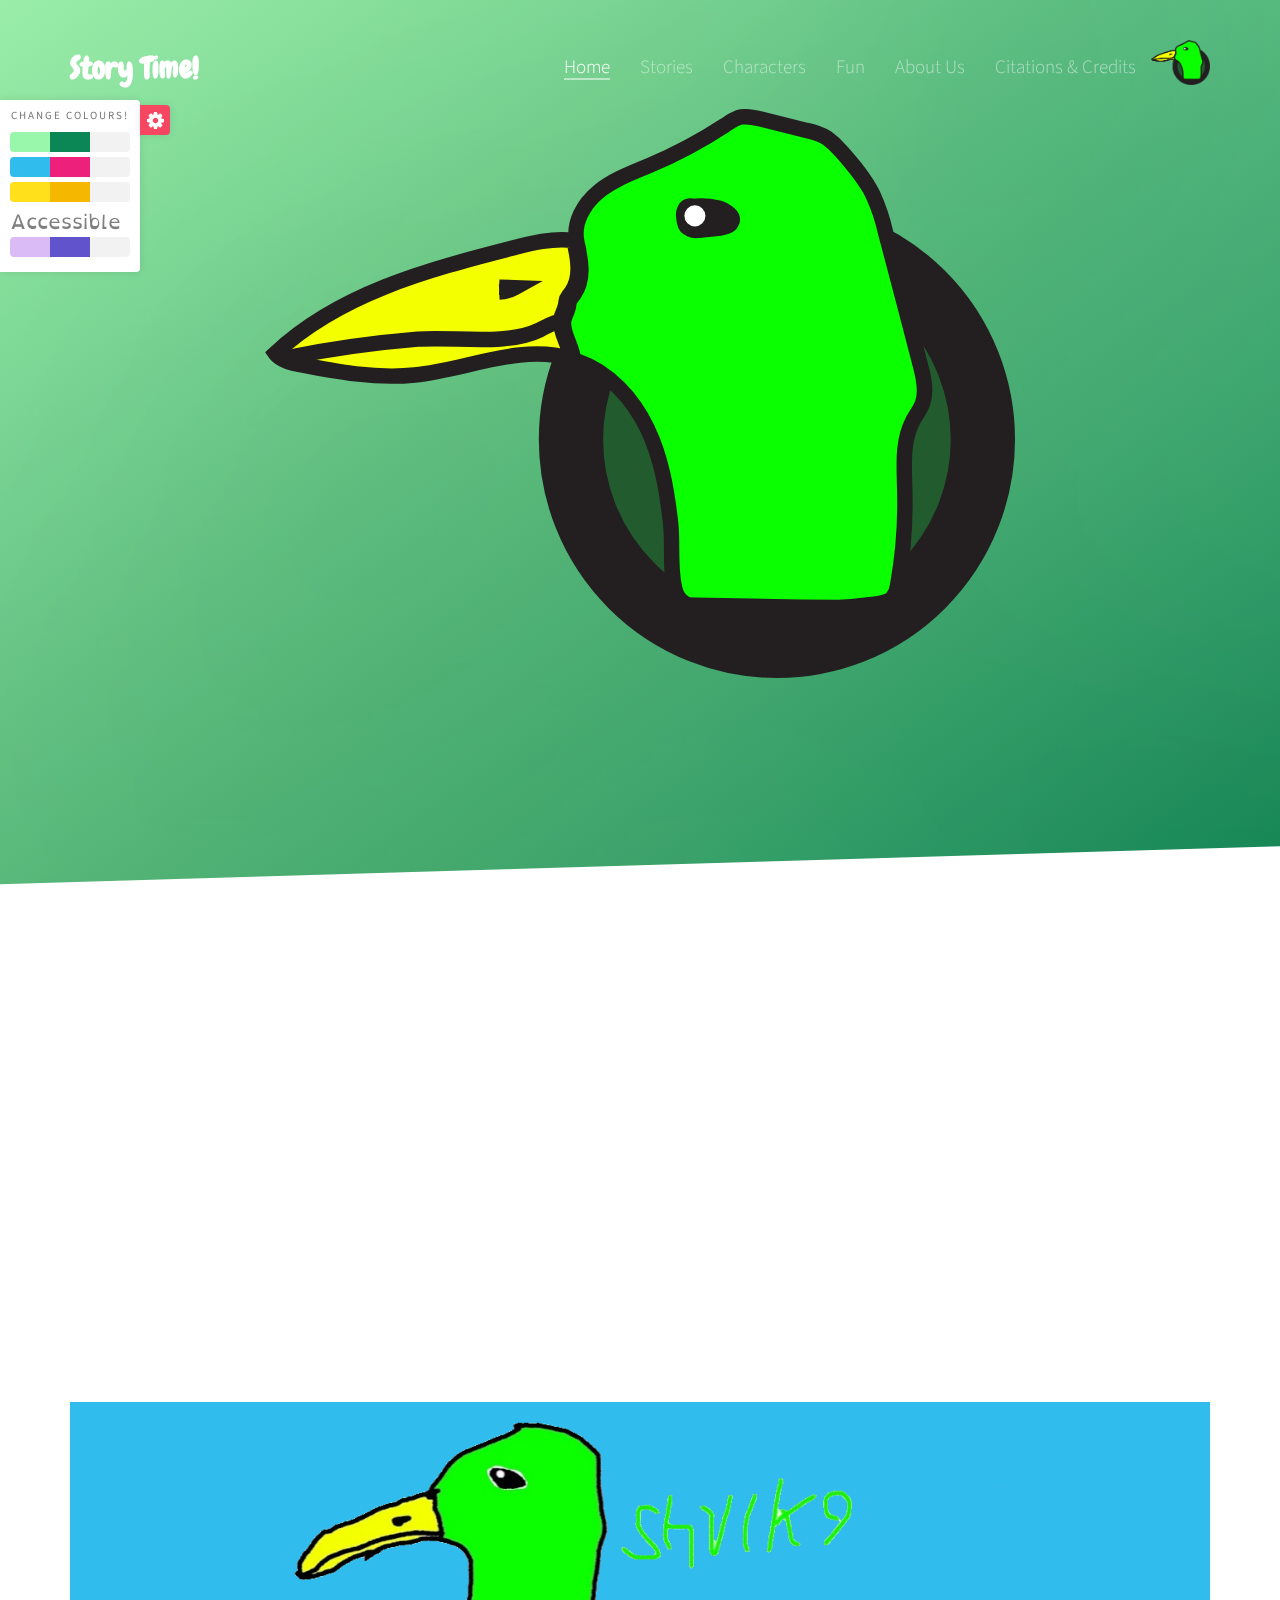
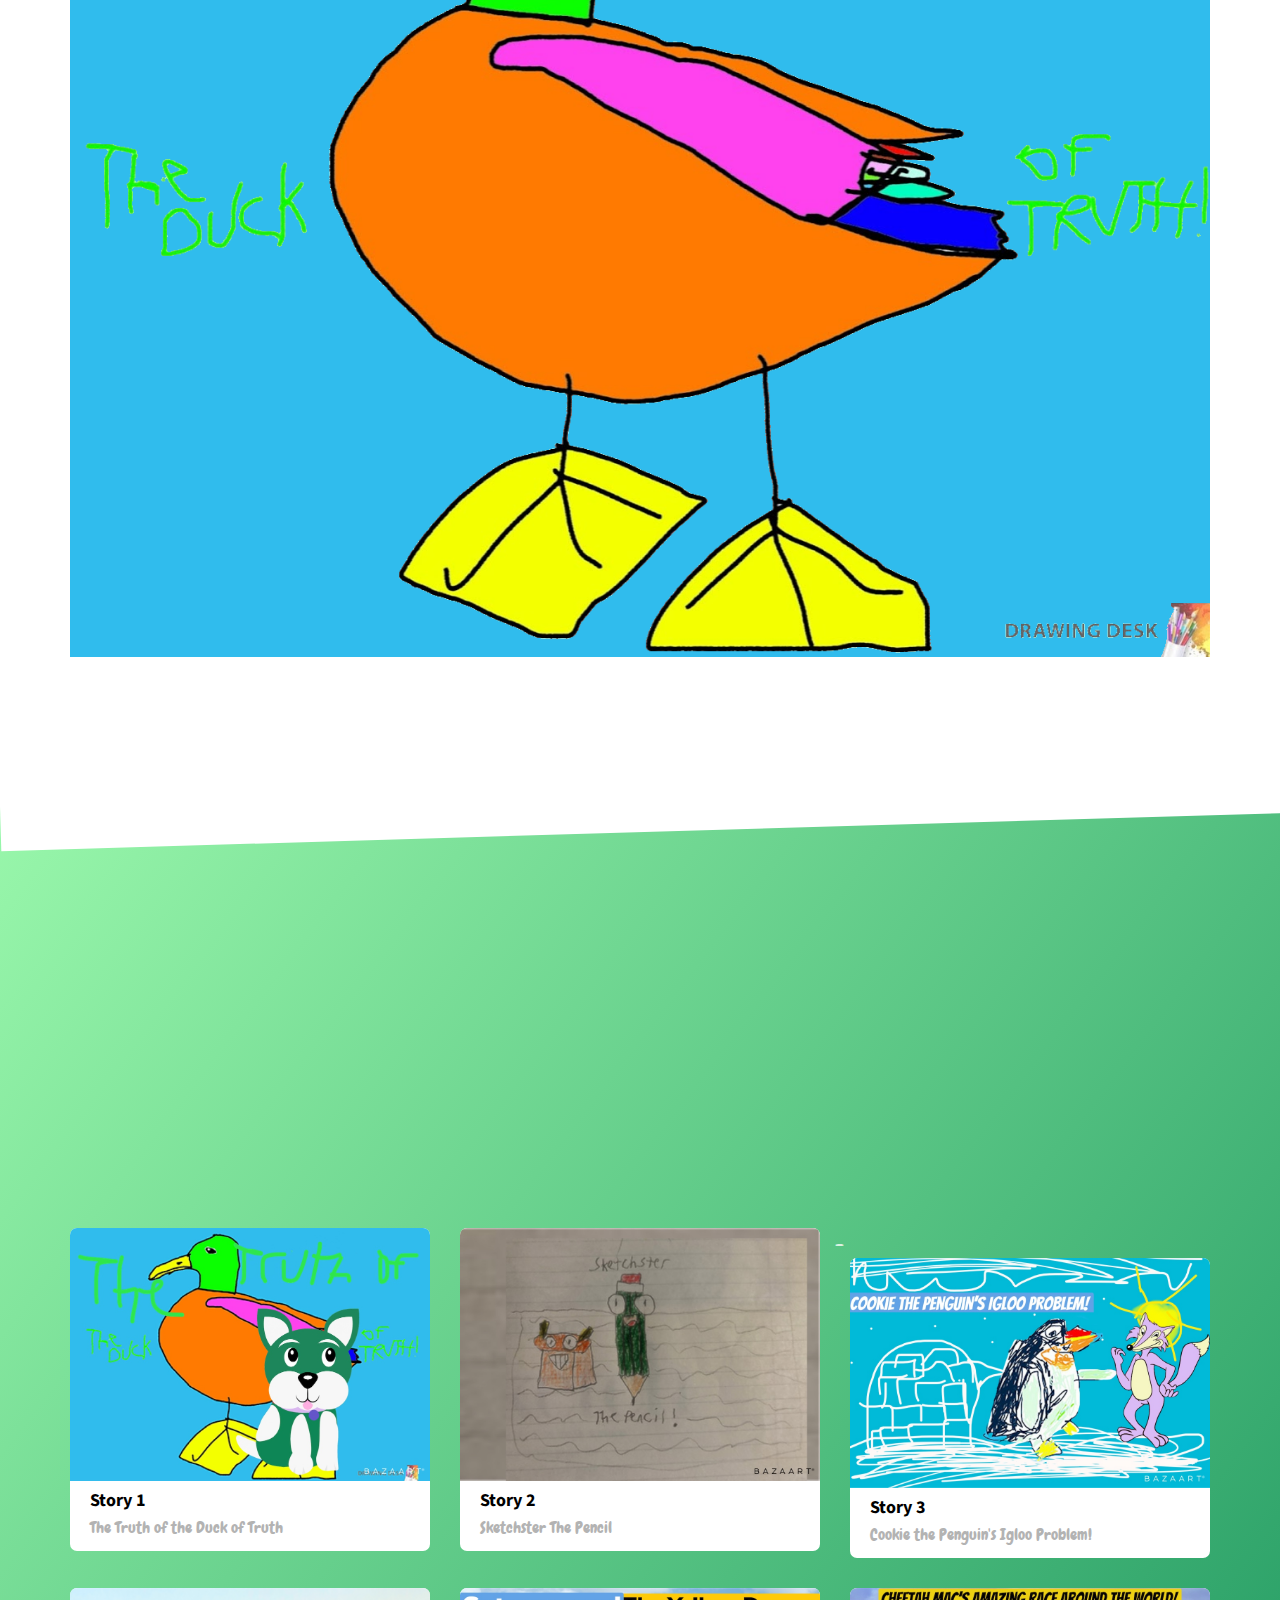
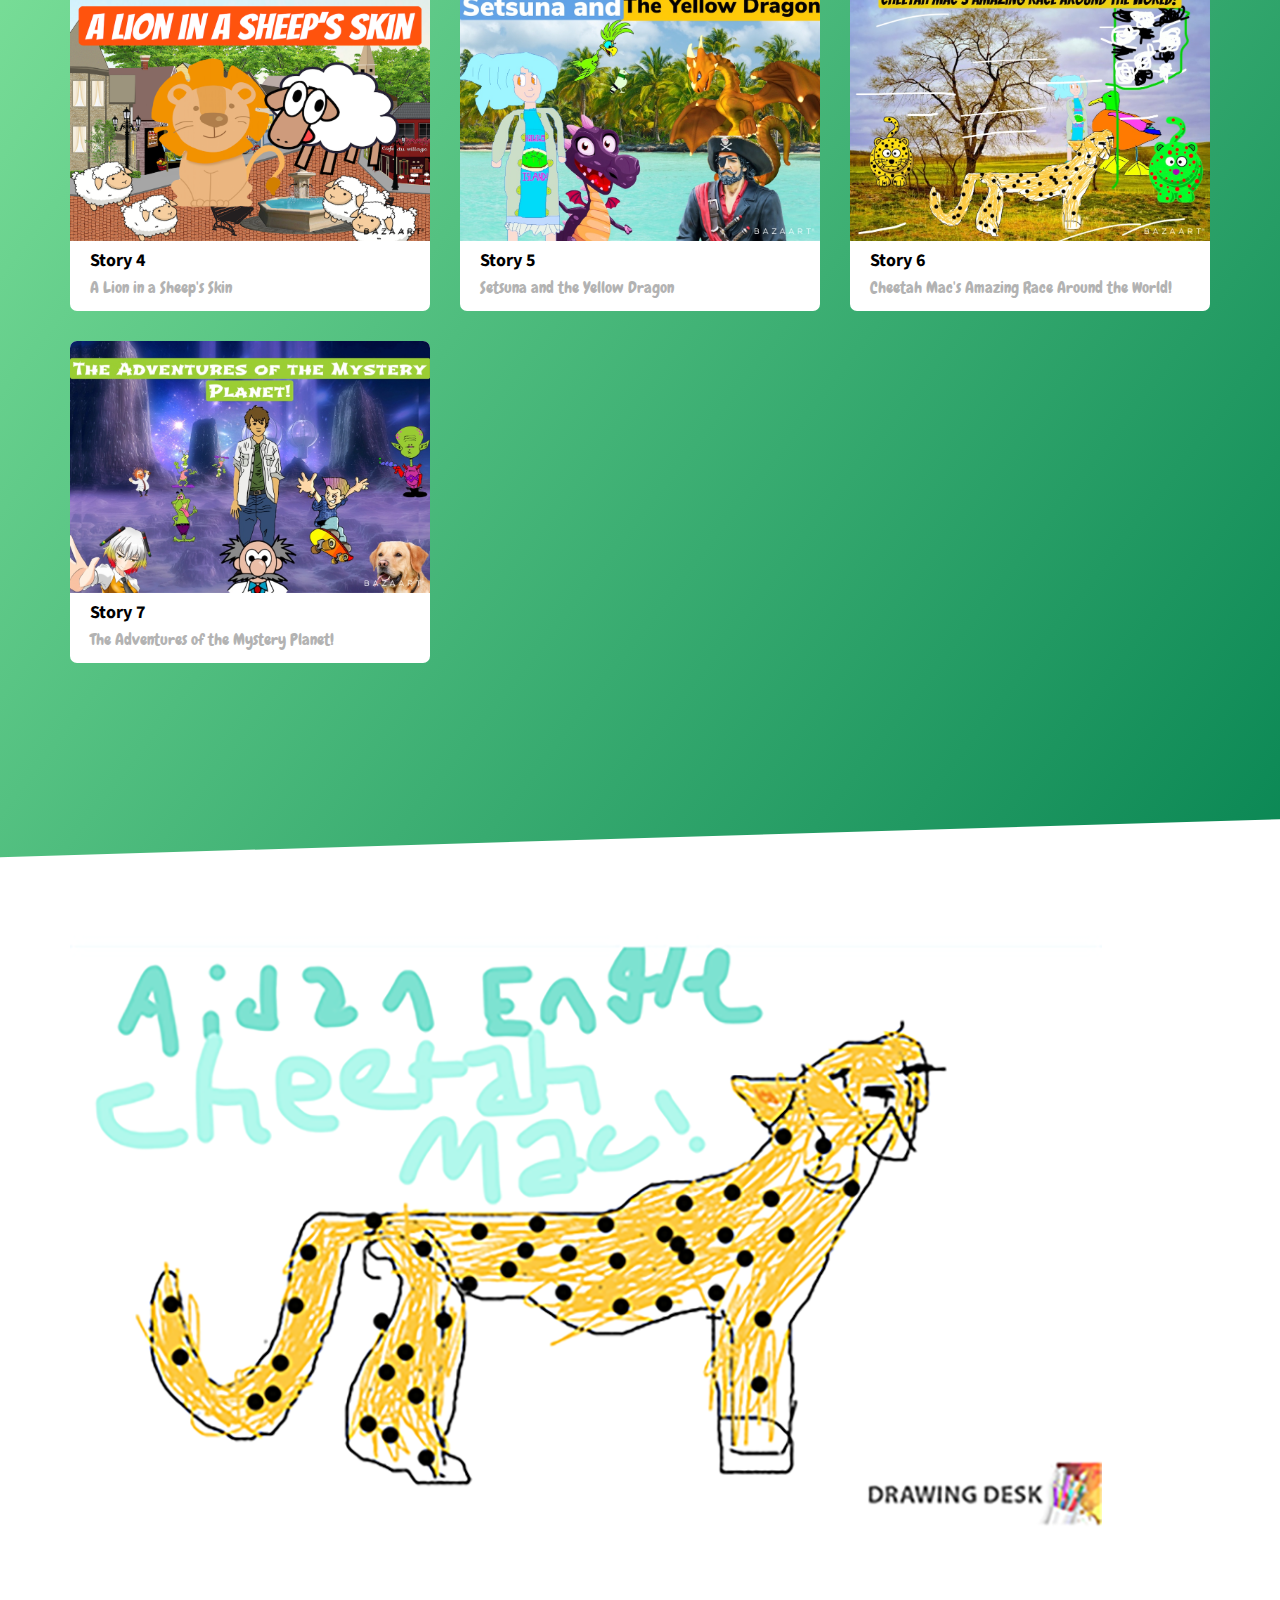
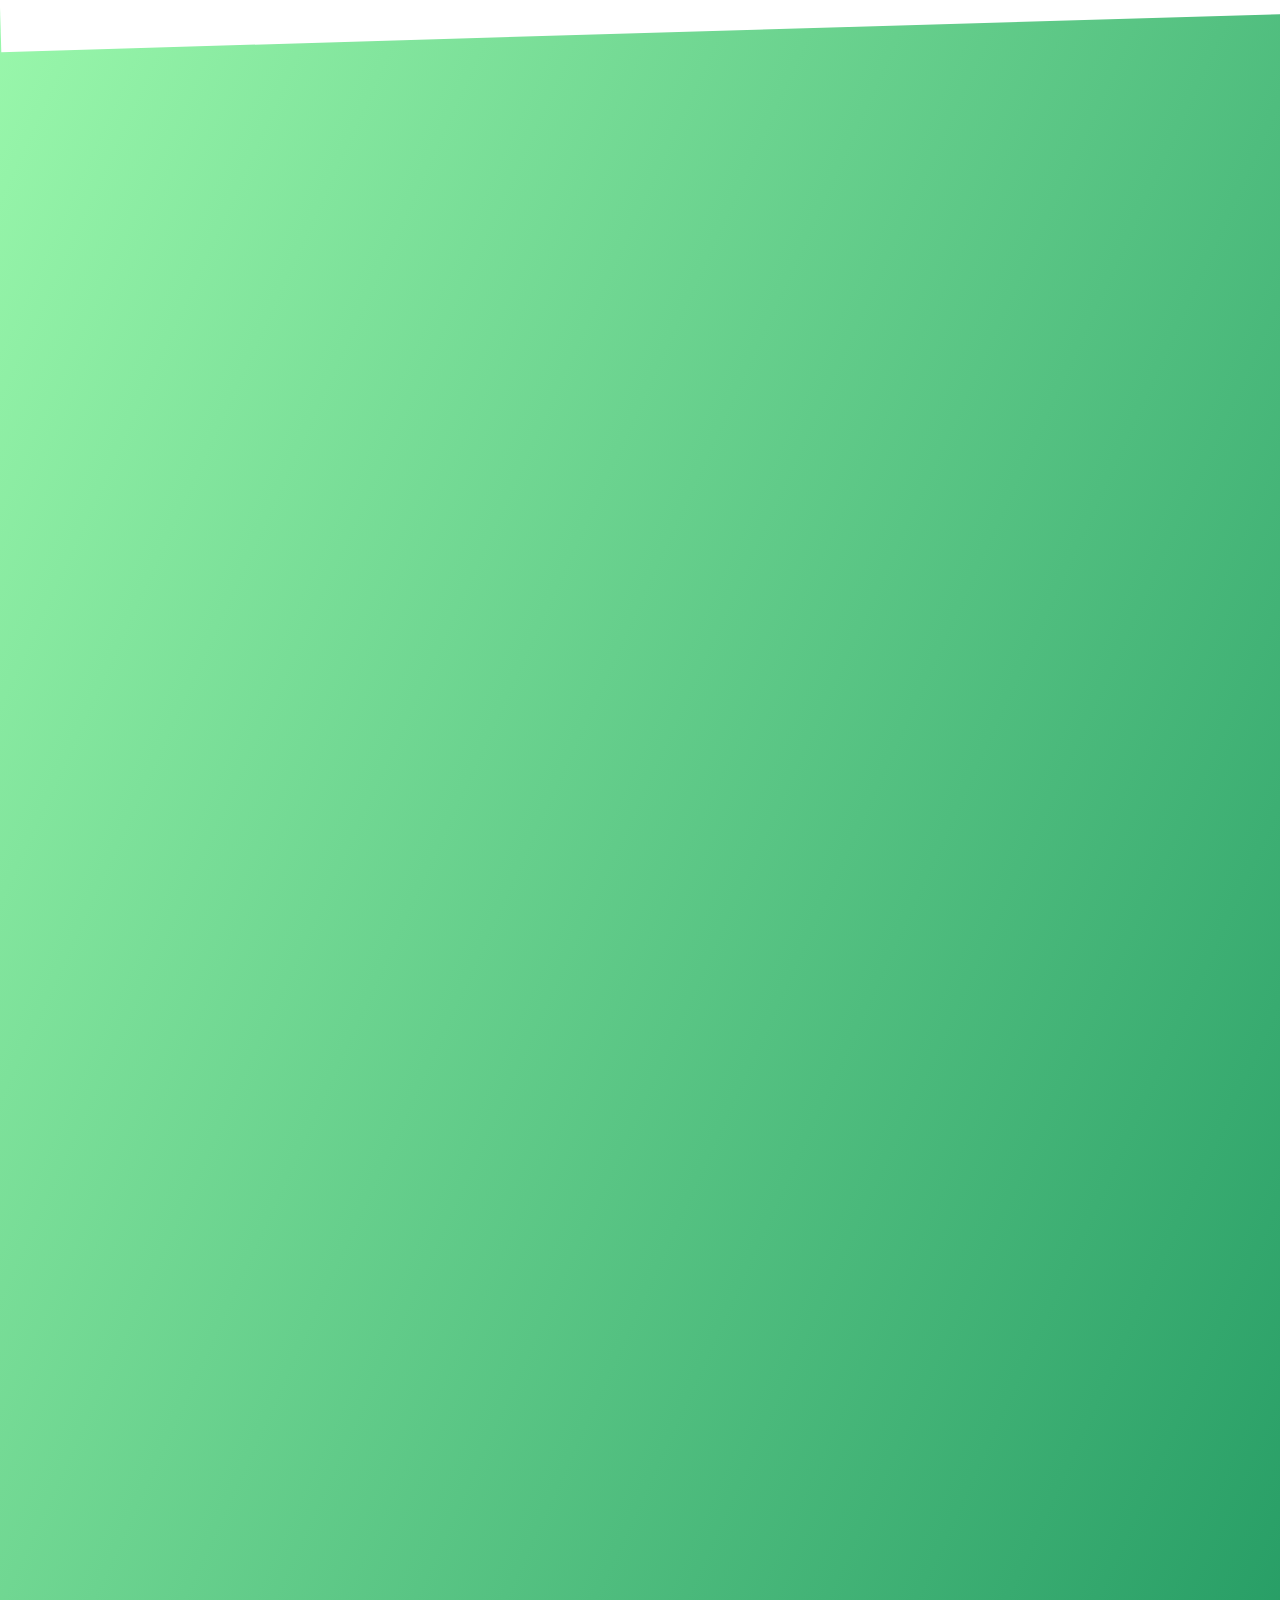
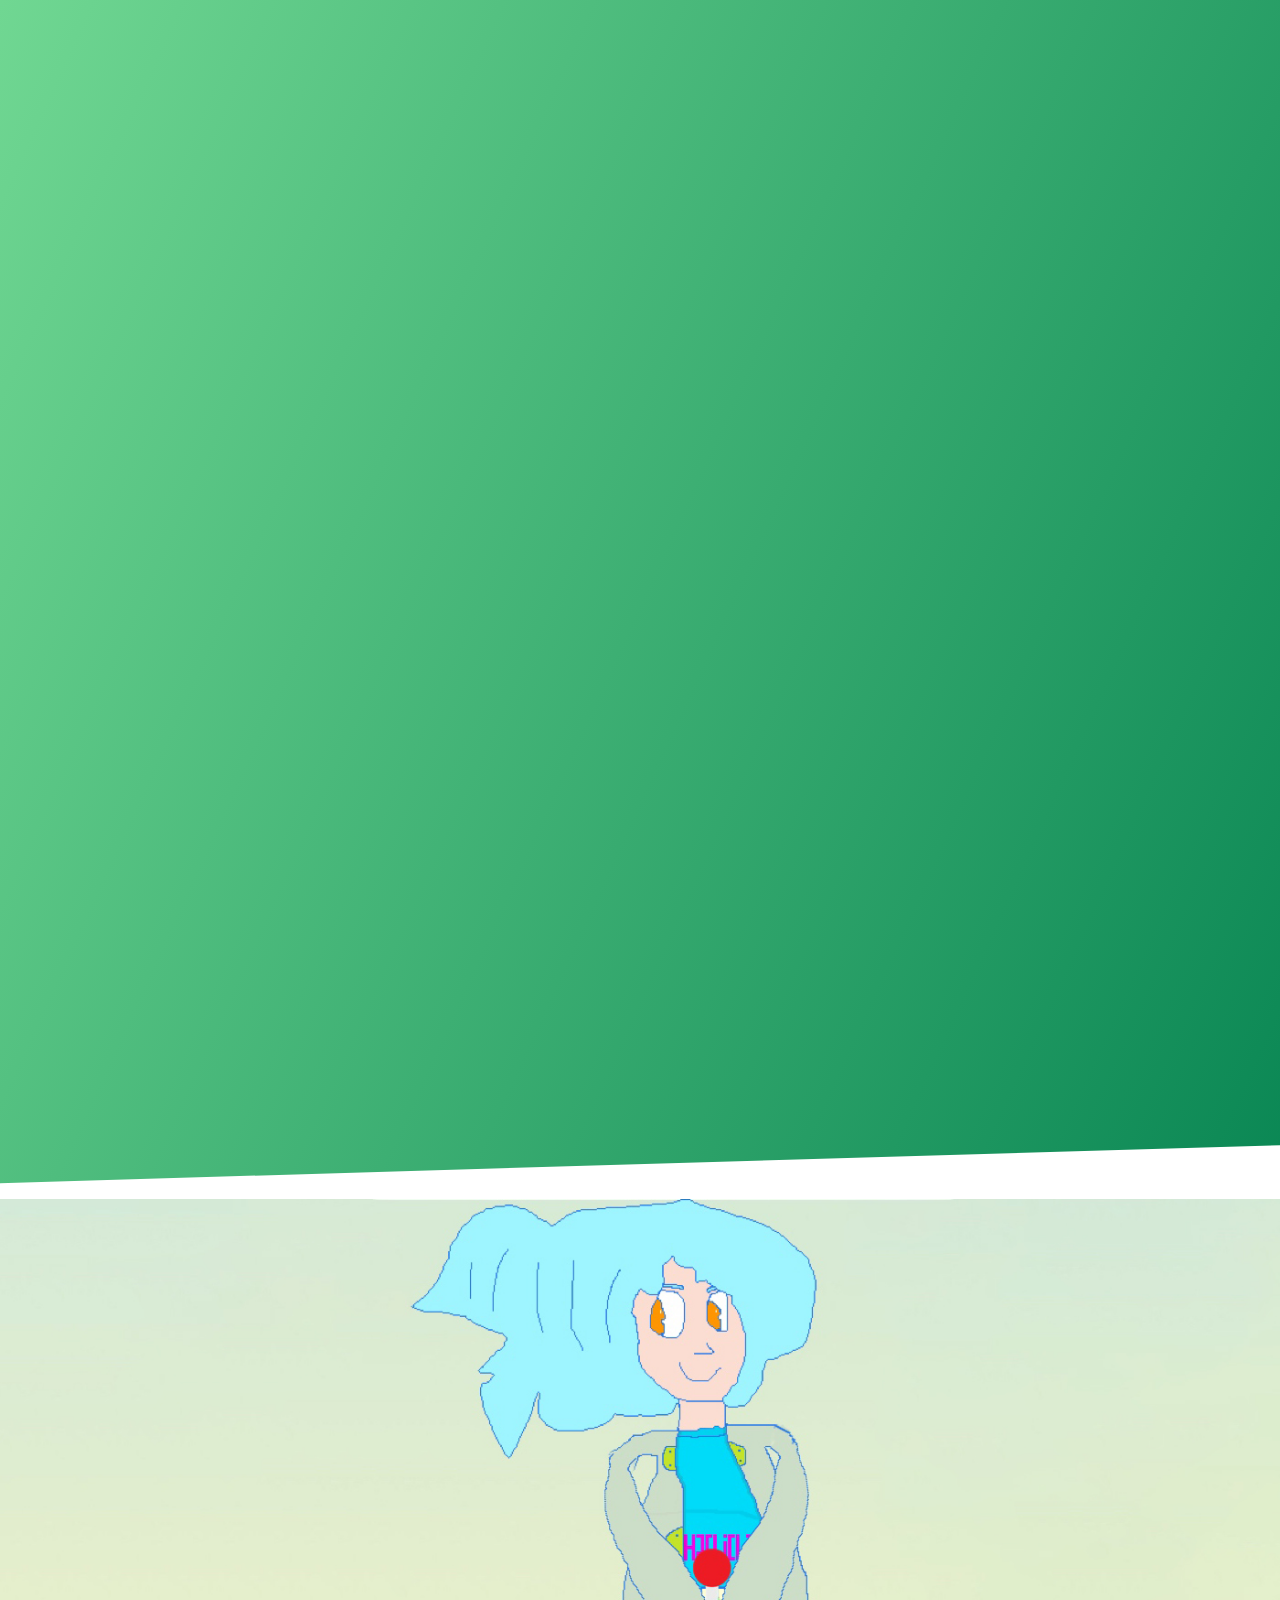
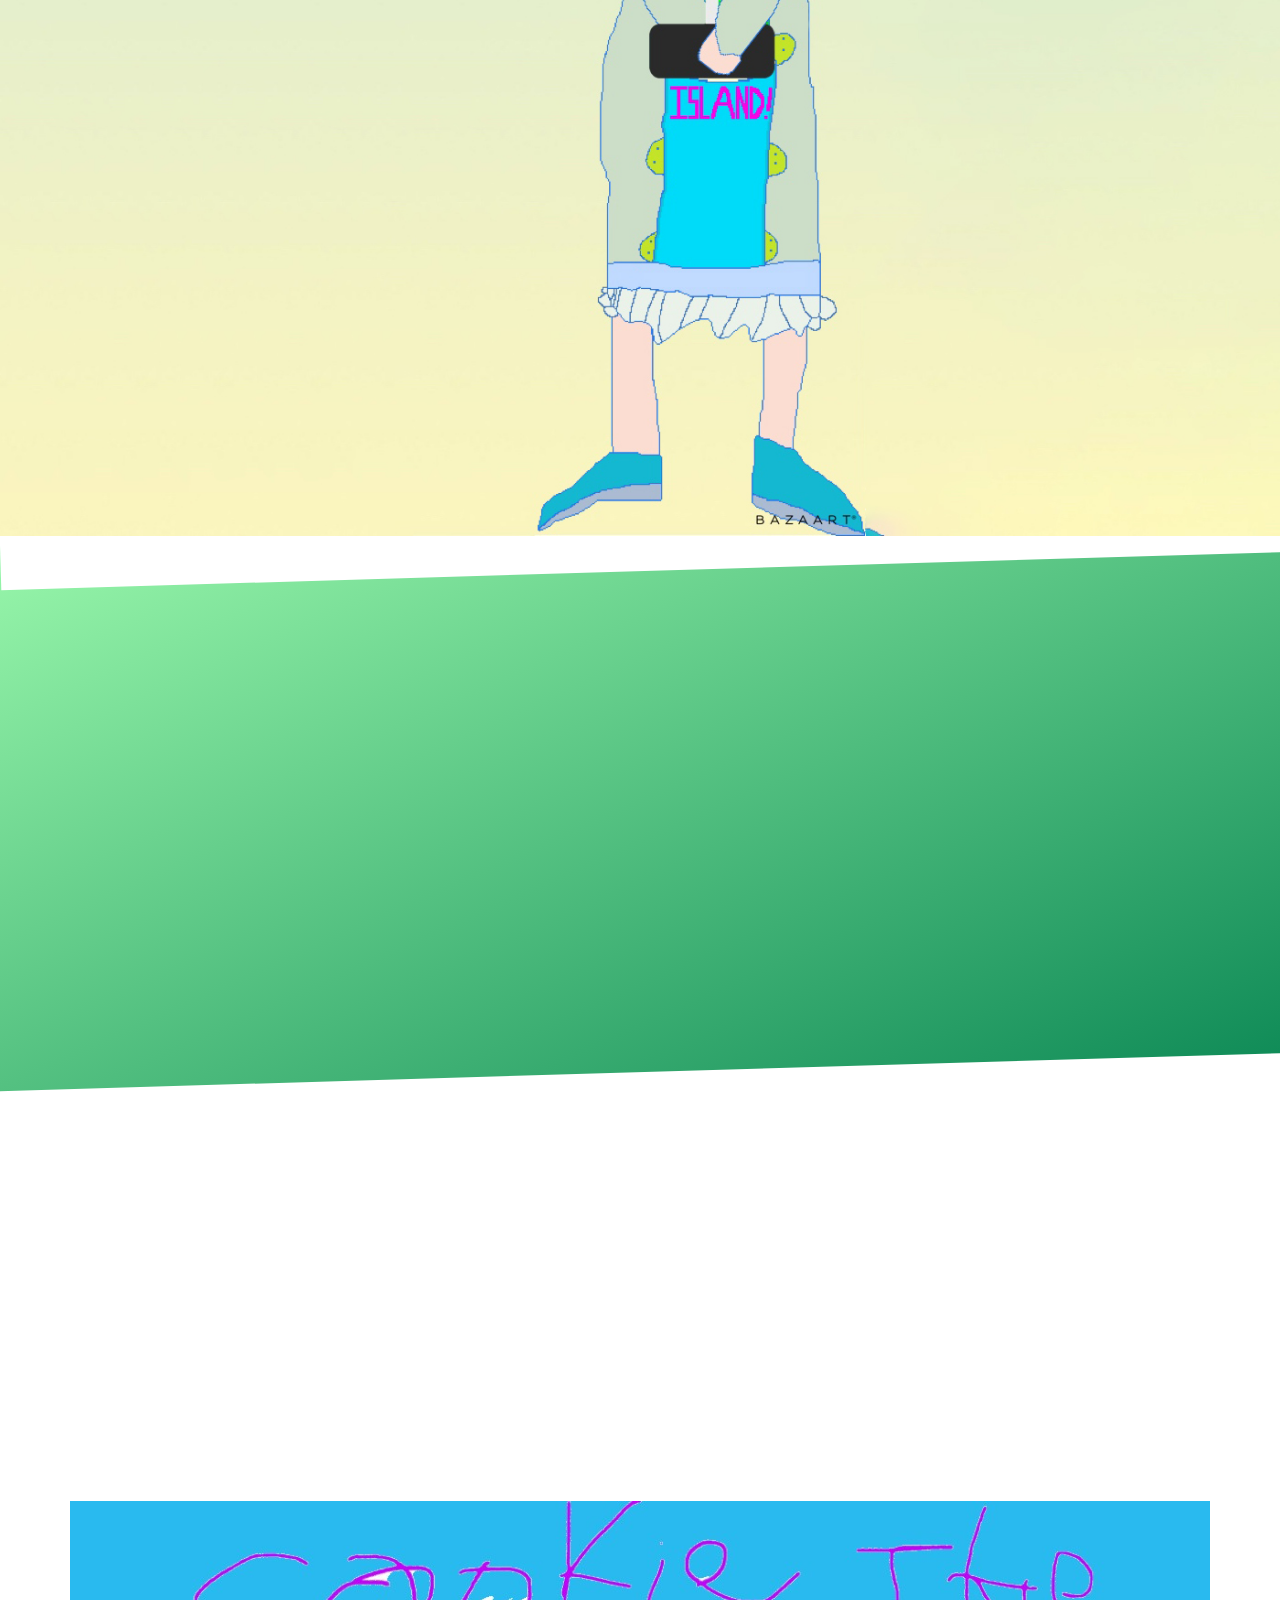
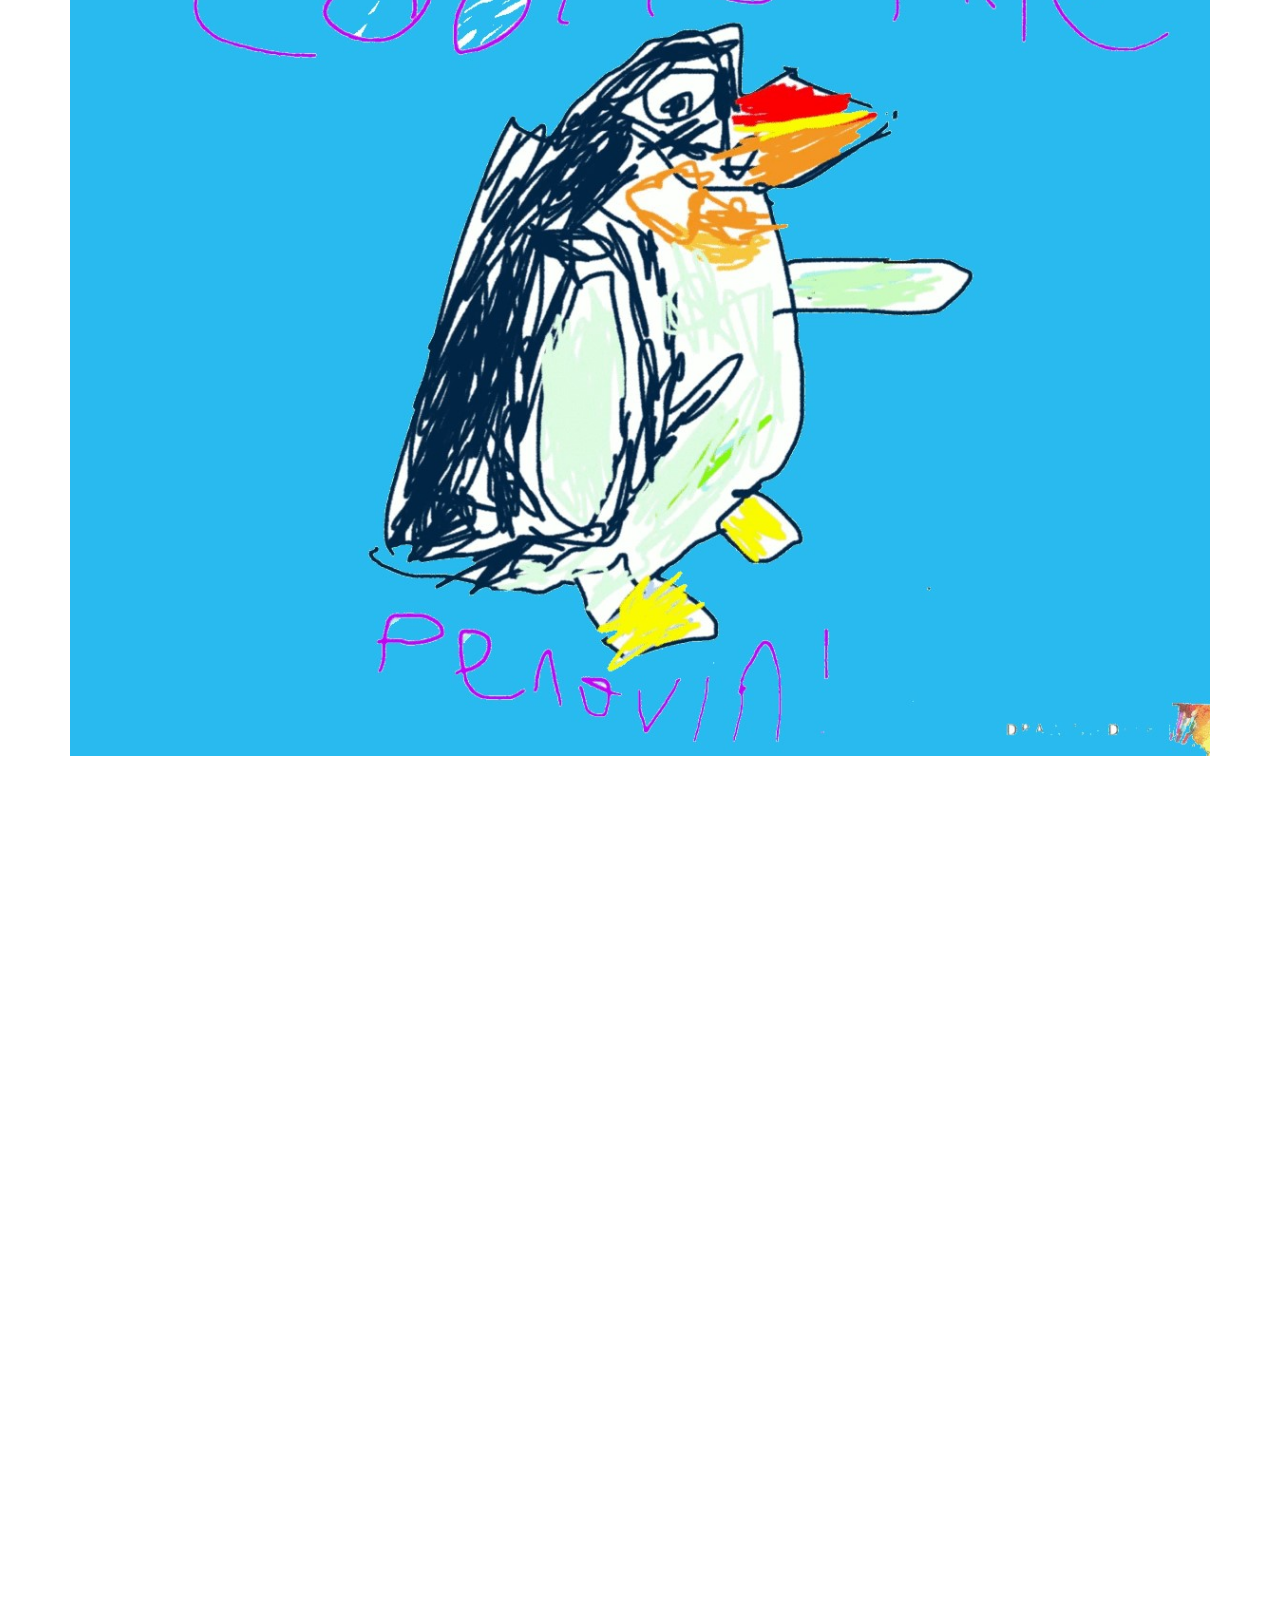
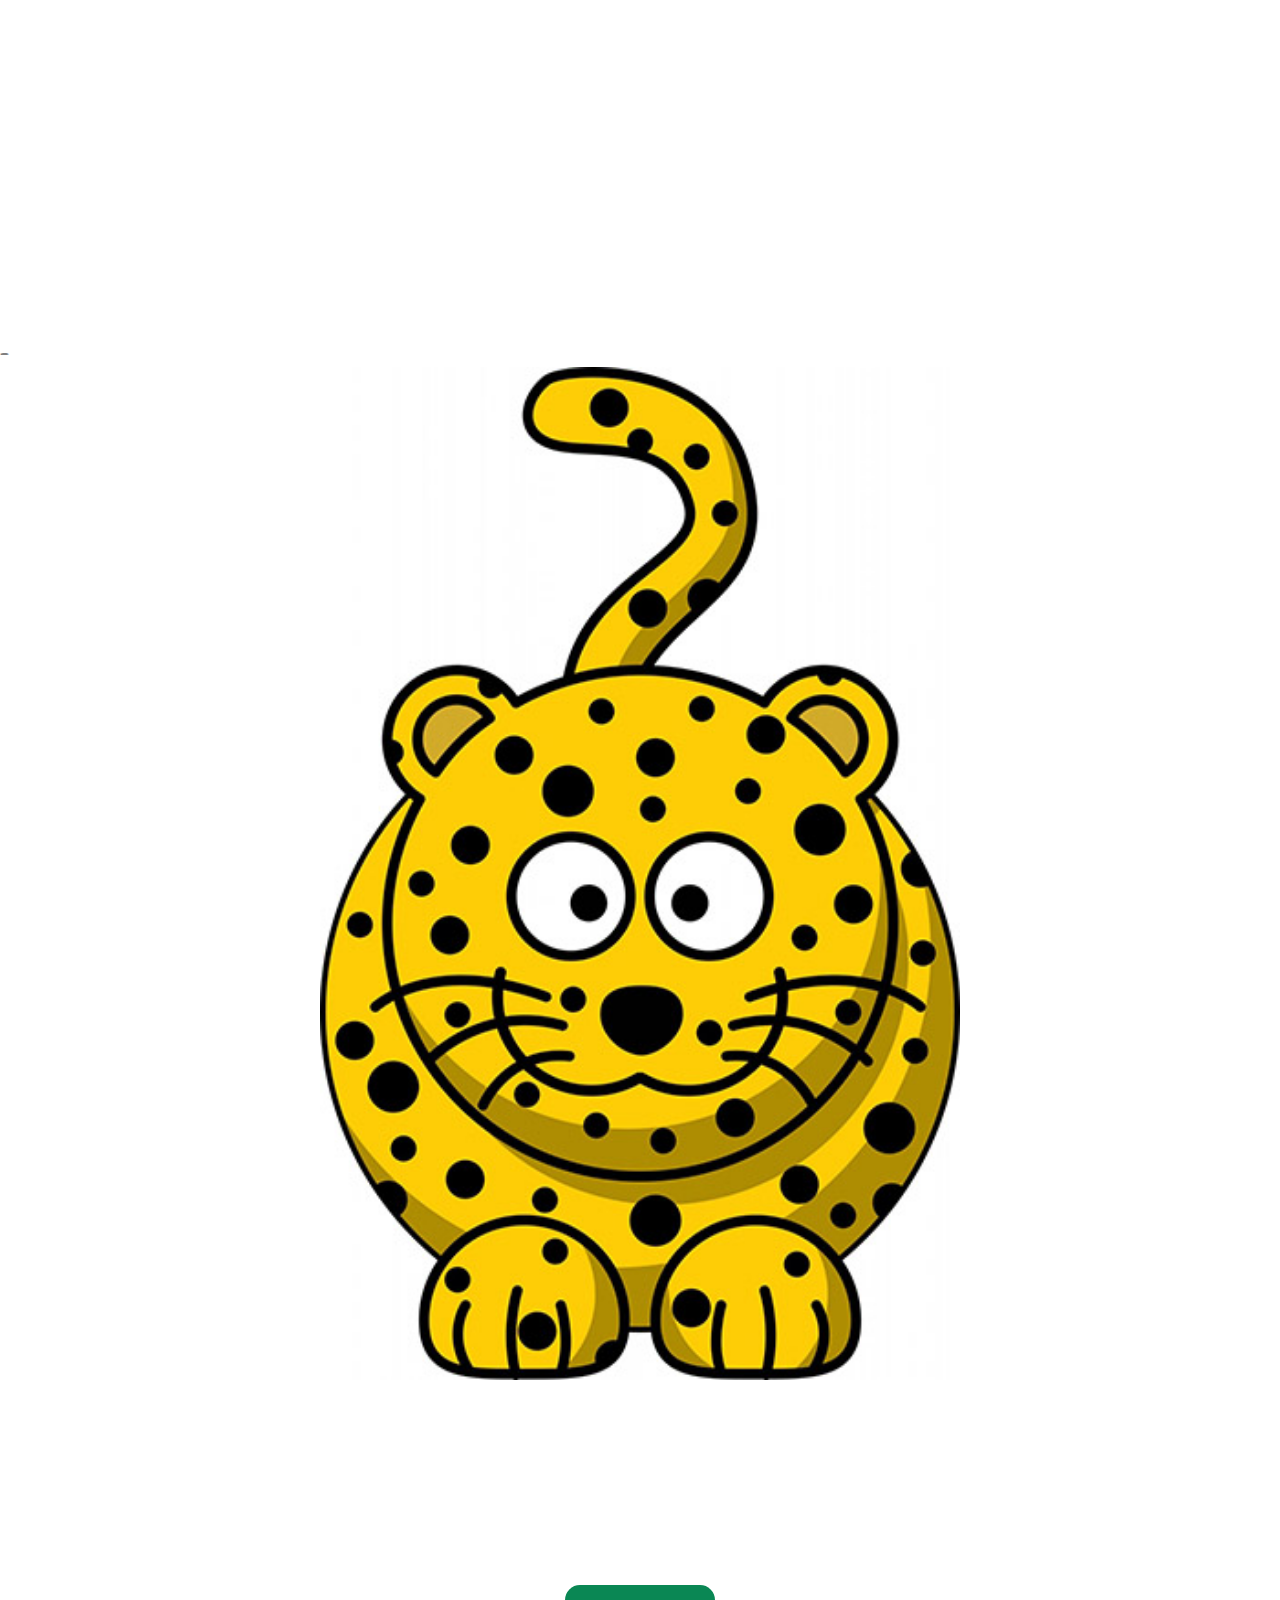
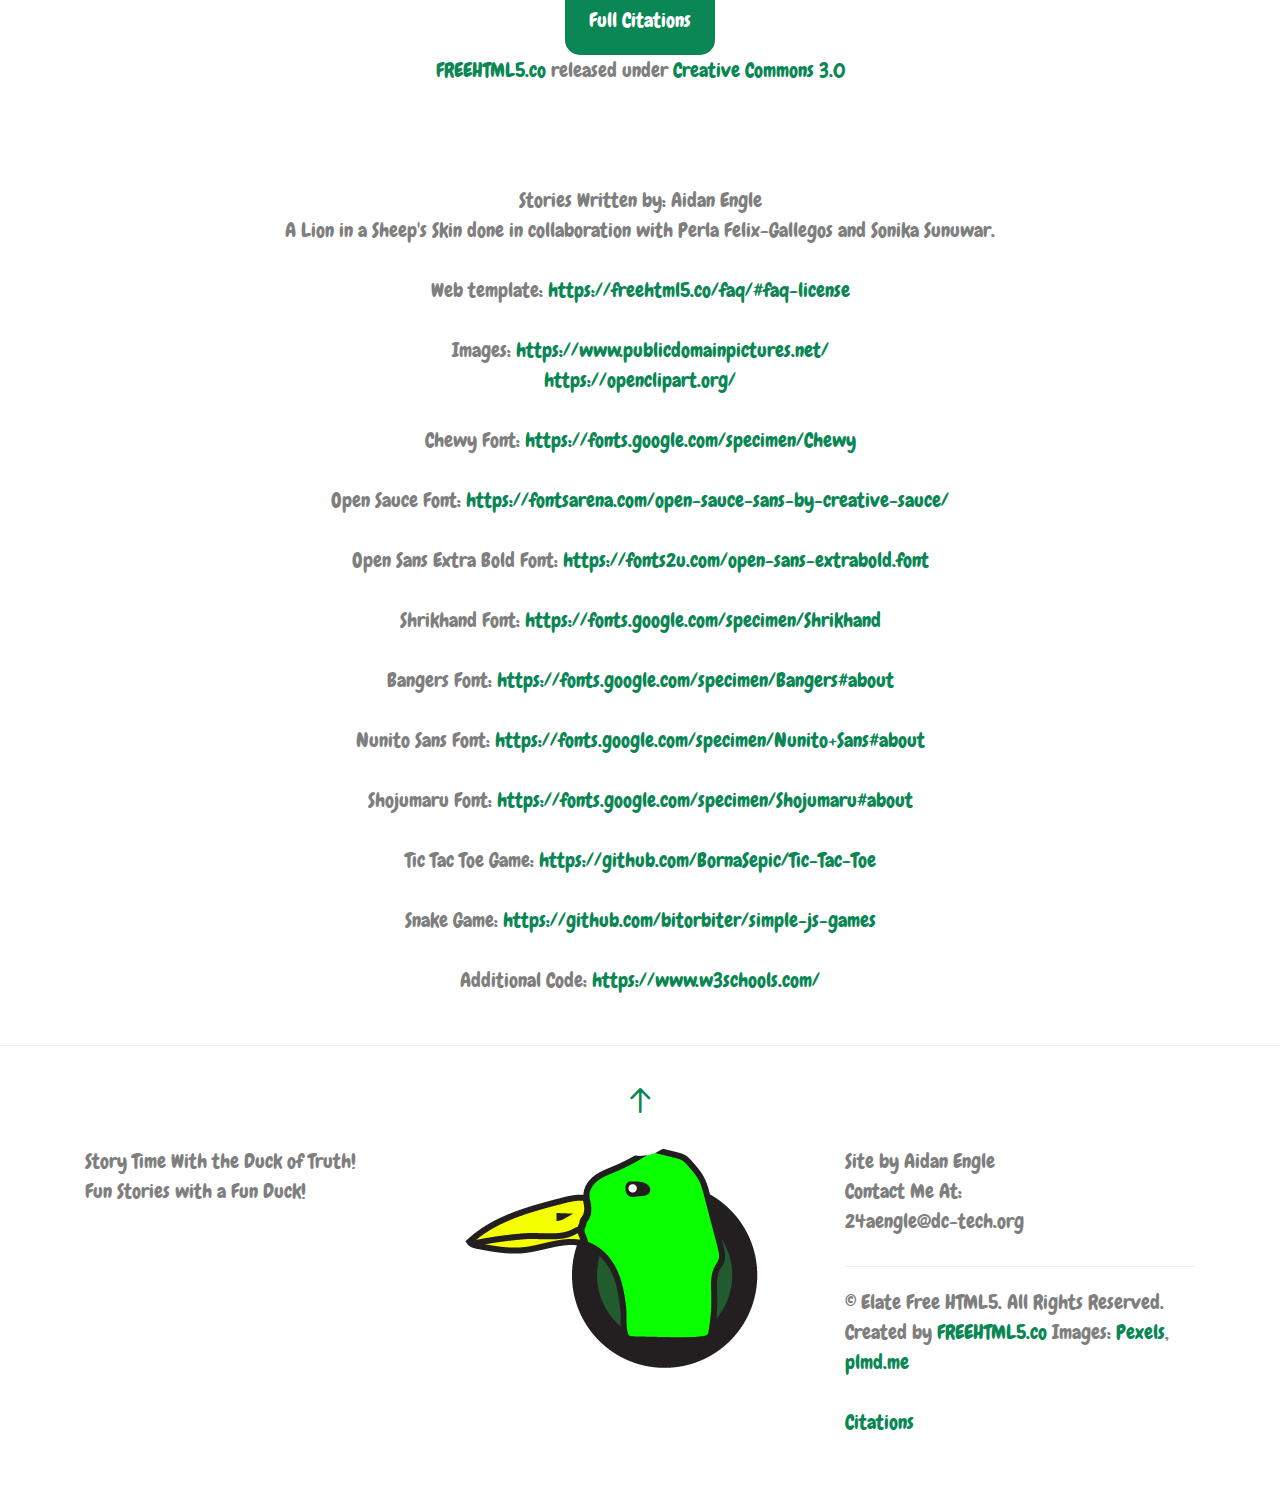
==== index.html @ 5f77db06 "Duck of Truth reuploaded." ====
<!DOCTYPE html>
<!--[if lt IE 7]>      <html class="no-js lt-ie9 lt-ie8 lt-ie7"> <![endif]-->
<!--[if IE 7]>         <html class="no-js lt-ie9 lt-ie8"> <![endif]-->
<!--[if IE 8]>         <html class="no-js lt-ie9"> <![endif]-->
<!--[if gt IE 8]><!--> <html class="no-js"> <!--<![endif]-->
	<head>
	<meta charset="utf-8">
	<meta http-equiv="X-UA-Compatible" content="IE=edge">
	<title>Story Time with the Duck of Truth</title>
	<meta name="viewport" content="width=device-width, initial-scale=1">
	<meta name="description" content="Stories and fun for kids!" />
	<meta name="keywords" content="Duck of Truth, Aidan Marley Engle, Shulk 9, Cookie the Penguin, Cheetah Mac, Setsuna Komali, Sketchster the Pencil, Sharp Might, kids' stories, The Duck of Truth, Story Time with the Duck of Truth" />
	<meta name="Aidan Engle" content="Aidan Engle" />

  <!-- 
	//////////////////////////////////////////////////////

	FREE HTML5 TEMPLATE 
	DESIGNED & DEVELOPED by FREEHTML5.CO
		
	Website: 		http://freehtml5.co/
	Email: 			info@freehtml5.co
	Twitter: 		http://twitter.com/fh5co
	Facebook: 		https://www.facebook.com/fh5co

	//////////////////////////////////////////////////////
	 -->

  	<!-- Facebook and Twitter integration -->
	<meta property="og:title" content=""/>
	<meta property="og:image" content=""/>
	<meta property="og:url" content=""/>
	<meta property="og:site_name" content=""/>
	<meta property="og:description" content=""/>
	<meta name="twitter:title" content="" />
	<meta name="twitter:image" content="" />
	<meta name="twitter:url" content="" />
	<meta name="twitter:card" content="" />

	<!-- Place favicon.ico and apple-touch-icon.png in the root directory -->
	<link rel="shortcut icon" href="favicon.ico">

	<link href='https://fonts.googleapis.com/css?family=Source+Sans+Pro:400,300,600,400italic,700' rel='stylesheet' type='text/css'>

	<link rel="icon" href="images/Story-Time-With-The-Duck-Of-Truth--No-Text2.png">
	<link rel="manifest" href="images/Story-Time-With-The-Duck-Of-Truth--No-Text2.png">
	
	<!-- Animate.css -->
	<link rel="stylesheet" href="css/animate.css">
	<!-- Icomoon Icon Fonts-->
	<link rel="stylesheet" href="css/icomoon.css">
	<!-- Simple Line Icons -->
	<link rel="stylesheet" href="css/simple-line-icons.css">
	<!-- Magnific Popup -->
	<link rel="stylesheet" href="css/magnific-popup.css">
	<!-- Bootstrap  -->
	<link rel="stylesheet" href="css/bootstrap.css">

	<!-- 
	Default Theme Style 
	You can change the style.css (default color purple) to one of these styles
	
	1. pink.css
	2. blue.css
	3. turquoise.css
	4. orange.css
	5. lightblue.css
	6. brown.css
	7. green.css

	-->
	<link rel="stylesheet" href="css/style.css">

	<!-- Styleswitcher ( This style is for demo purposes only, you may delete this anytime. ) -->
	<link rel="stylesheet" id="theme-switch" href="css/style.css">
	<!-- End demo purposes only -->


	<style>
	/* For demo purpose only */
	
	/* For Demo Purposes Only ( You can delete this anytime :-) */
	#colour-variations {
		padding: 10px;
		-webkit-transition: 0.5s;
	  	-o-transition: 0.5s;
	  	transition: 0.5s;
		width: 140px;
		position: fixed;
		left: 0;
		top: 100px;
		z-index: 999999;
		background: #fff;
		/*border-radius: 4px;*/
		border-top-right-radius: 4px;
		border-bottom-right-radius: 4px;
		-webkit-box-shadow: 0 0 9px 0 rgba(0,0,0,.1);
		-moz-box-shadow: 0 0 9px 0 rgba(0,0,0,.1);
		-ms-box-shadow: 0 0 9px 0 rgba(0,0,0,.1);
		box-shadow: 0 0 9px 0 rgba(0,0,0,.1);
	}
	#colour-variations.sleep {
		margin-left: -140px;
	}
	#colour-variations h3 {
		text-align: center;;
		font-size: 11px;
		letter-spacing: 2px;
		text-transform: uppercase;
		color: #777;
		margin: 0 0 10px 0;
		padding: 0;;
	}
	#colour-variations ul,
	#colour-variations ul li {
		padding: 0;
		margin: 0;
	}
	#colour-variations li {
		list-style: none;
		display: block;
		margin-bottom: 5px!important;
		float: left;
		width: 100%;
	}
	#colour-variations li a {
		width: 100%;
		position: relative;
		display: block;
		overflow: hidden;
		-webkit-border-radius: 4px;
		-moz-border-radius: 4px;
		-ms-border-radius: 4px;
		border-radius: 4px;
		-webkit-transition: 0.4s;
		-o-transition: 0.4s;
		transition: 0.4s;
	}
	#colour-variations li a:hover {
	  	opacity: .9;
	}
	#colour-variations li a > span {
		width: 33.33%;
		height: 20px;
		float: left;
		display: -moz-inline-stack;
		display: inline-block;
		zoom: 1;
		*display: inline;
	}
	

	.option-toggle {
		position: absolute;
		right: 0;
		top: 0;
		margin-top: 5px;
		margin-right: -30px;
		width: 30px;
		height: 30px;
		background: #f64662;
		text-align: center;
		border-top-right-radius: 4px;
		border-bottom-right-radius: 4px;
		color: #fff;
		cursor: pointer;
		-webkit-box-shadow: 0 0 9px 0 rgba(0,0,0,.1);
		-moz-box-shadow: 0 0 9px 0 rgba(0,0,0,.1);
		-ms-box-shadow: 0 0 9px 0 rgba(0,0,0,.1);
		box-shadow: 0 0 9px 0 rgba(0,0,0,.1);
	}
	.option-toggle i {
		top: 2px;
		position: relative;
	}
	.option-toggle:hover, .option-toggle:focus, .option-toggle:active {
		color:  #fff;
		text-decoration: none;
		outline: none;
	}
	</style>
	<!-- End demo purposes only -->


	<!-- Modernizr JS -->
	<script src="js/modernizr-2.6.2.min.js"></script>
	<!-- FOR IE9 below -->
	<!--[if lt IE 9]>
	<script src="js/respond.min.js"></script>
	<![endif]-->

	</head>
	<header role="banner" id="fh5co-header">
			<div class="container">
				<!-- <div class="row"> -->
			    <nav class="navbar navbar-default">
		        <div class="navbar-header">
		        	<!-- Mobile Toggle Menu Button -->
					<a href="#" class="js-fh5co-nav-toggle fh5co-nav-toggle" data-toggle="collapse" data-target="#navbar" aria-expanded="false" aria-controls="navbar"><i></i></a>
		         <a class="navbar-brand" href="index.html">Story Time!</a> 
		        </div>
		        <div id="navbar" class="navbar-collapse collapse">
		          <ul class="nav navbar-nav navbar-right">
		            <li class="active"><a href="#" data-nav-section="home"><span>Home</span></a></li>
		            <li><a href="#" data-nav-section="Stories"><span>Stories</span></a></li>
		            <li><a href="#" data-nav-section="Characters"><span>Characters</span></a></li>
		            <li><a href="#" data-nav-section="Fun"><span>Fun</span></a></li>
		            <li><a href="#" data-nav-section="about"><span>About Us</span></a></li>
		            <li><a href="#" data-nav-section="Credits"><span>Citations & Credits</span></a></li>
					<img class="nav-image" src="images/Story-Time-With-The-Duck-Of-Truth--No-Text2.png" height="45px" alt="Story Time With the Duck of Truth Logo">
		          </ul>
		        </div>
			    </nav>
			  <!-- </div> -->
		  </div>
	</header>

	<section id="fh5co-home" data-section="home" style="background-image: url(images/full_image_2.jpg);" data-stellar-background-ratio="0.5">
		<div class="gradient"></div>
		<div class="container">
			<div class="text-wrap">
				<div class="text-inner">
					<div class="row">
						<div class="col-md-8 col-md-offset-2">
							<img src="images/Story-Time-With-The-Duck-Of-Truth--No-Text2.svg" alt="Story Time With the Duck of Truth Logo">
							<h1 class="to-animate">Story Time With The Duck Of Truth!</h1>
							<h2 class="to-animate">Fun Stories with a Fun Duck!</h2>
						</div>
					</div>
				</div>
			</div>
		</div>
		<div class="slant"></div>
	</section>
<br>
<br>
	<section id="fh5co-intro">
		<div class="container">
			<div class="row row-bottom-padded-lg">
				<div class="fh5co-block to-animate" style="background-image: url(images/Characters-Cheetah-Mac.png);">
					<div class="overlay-darker"></div>
					<div class="overlay"></div>
					<div class="fh5co-text">
						<i class="fh5co-intro-icon icon-bulb"></i>
						<h2>Characters</h2>
						<p>Learn about the fun characters like The Duck of Truth, Cookie The Penguin, Setsuna Komali, Lenny Lion and Cheetah Mac!<br><br><br></p>
						<p><a href="#characters" class="btn btn-primary">Click Me!</a></p>
					</div>
				</div>
				<div class="fh5co-block to-animate" style="background-image: url(images/The-Duck-Of-Truth!4-edi-char.png);">
					<div class="overlay-darker"></div>
					<div class="overlay"></div>
					<div class="fh5co-text">
						<i class="fh5co-intro-icon icon-book"></i>
						<h2>Stories</h2>
						<p>Read our fun collection of stories!<br><br><br><br><br></p>
						<p><a href="#fh5co-work" class="btn btn-primary"  data-nav-section="Stories">Click Me</a></p>
					</div>
				</div>
				<div class="fh5co-block to-animate" style="background-image: url(images/Characters-Setsuna-Gaming-Gradient.png);">
					<div class="overlay-darker"></div>
					<div class="overlay"></div>
					<div class="fh5co-text">
						<i class="fh5co-intro-icon icon-rocket"></i>
						<h2>Fun Page</h2>
						<p>An exciting page including fun activities and games!<br><br><br><br><br></p>
						<p><a href="#fh5co-services" class="btn btn-primary" data-nav-section="Fun">Click Me!</a></p>
					</div>
				</div>
			</div>
		<!--	<div class="row watch-video text-center to-animate">
				<span>Watch the video</span>

				<a href="https://vimeo.com/channels/staffpicks/93951774" class="popup-vimeo btn-video"><i class="icon-play2"></i></a>
			</div>-->
			<img src="images/The-Duck-Of-Truth!4-edi-large.png" alt="Picture of the Duck of Truth">
		</div> 
	</section>

	<section id="fh5co-work" data-section="Stories">
		<div class="container">
			<div class="row">
				<div class="col-md-12 section-heading text-center">
					<h2 class="to-animate">Stories</h2>
					<div class="row">
						<div class="col-md-8 col-md-offset-2 subtext to-animate">
							<h3>Read the tales of The Duck of Truth and friends!</h3>
						</div>
					</div>
				</div>
			</div>
			<div class="row row-bottom-padded-sm">
				-<div class="col-md-4 col-sm-6 col-xxs-12">
					<a href="Story1.html" class="fh5co-project-item">
						<img src="images/1-Story.jpg" alt="The Duck of Truth Image" class="img-responsive">
						<div class="fh5co-text">
						<h2>Story 1</h2>
						<span> The Truth of the Duck of Truth</span>
						</div>
					</a>
				</div>
				<div class="col-md-4 col-sm-6 col-xxs-12">
					<a href="Story2.html" class="fh5co-project-item">
						<img src="images/2-Story.jpg" alt="Sketchster the Pencil image" class="img-responsive">
						<div class="fh5co-text">
						<h2>Story 2</h2>
						<span>Sketchster The Pencil</span>
						</div>
					</a>
				</div>

				<div class="clearfix visible-sm-block"></div>

				<div class="col-md-4 col-sm-6 col-xxs-12">
					<a href="Story3.html" class="fh5co-project-item">
						<img src="images/3-Story-Text.jpg" alt="Cookie the Penguin image" class="img-responsive">
						<div class="fh5co-text">
						<h2>Story 3</h2>
						<span>Cookie the Penguin's Igloo Problem!</span>
						</div>
					</a>
				</div>
				<div class="col-md-4 col-sm-6 col-xxs-12">
					<a href="Story4.html"
					class="fh5co-project-item">
						<img src="images/Story4.png" alt="Lenny Lion image" class="img-responsive">
						<div class="fh5co-text">
						<h2>Story 4</h2>
						<span>A Lion in a Sheep's Skin</span>
						</div>
					</a>
				</div>
				
				<div class="clearfix visible-sm-block"></div>

				<div class="col-md-4 col-sm-6 col-xxs-12">
					<a href="Story5.html" class="fh5co-project-item">
						<img src="images/5-Story-Text.jpg" alt="Setsuna Komali" class="img-responsive">
						<div class="fh5co-text">
						<h2>Story 5</h2>
						<span>Setsuna and the Yellow Dragon</span>
						</div>
					</a>
				</div>
				<div class="col-md-4 col-sm-6 col-xxs-12">
					<a href="Story6.html" class="fh5co-project-item">
						<img src="images/6-Story-Text.jpg" alt="Cheetah Mac image" class="img-responsive">
						<div class="fh5co-text">
						<h2>Story 6</h2>
						<span>Cheetah Mac's Amazing Race Around the World!</span>
						</div>
					</a>
				</div>
				
				<div class="clearfix visible-sm-block"></div>

				<div class="col-md-4 col-sm-6 col-xxs-12">
					<a href="Story7.html" class="fh5co-project-item">
						<img src="images/7-Story-Text.jpg" alt="Frisk the Dog image" class="img-responsive">
						<div class="fh5co-text">
						<h2>Story 7</h2>
						<span>The Adventures of the Mystery Planet!</span>
						</div>
					</a>
				</div>
				<!--
				<div class="col-md-4 col-sm-6 col-xxs-12">
					<a href="images/work_8.jpg" class="fh5co-project-item image-popup to-animate">
						<img src="images/work_8.jpg" alt="Image" class="img-responsive">
						<div class="fh5co-text">
						<h2>Story 8</h2>
						<span>Sketch</span>
						</div>
					</a>
				</div>

				<div class="clearfix visible-sm-block"></div>

				<div class="col-md-4 col-sm-6 col-xxs-12">
					<a href="images/work_1.jpg" class="fh5co-project-item image-popup to-animate">
						<img src="images/work_1.jpg" alt="Image" class="img-responsive">
						<div class="fh5co-text">
						<h2>Story 9</h2>
						<span>Illustration</span>
						</div>
					</a>
				</div>
			-->
			</div>

		</div>
	</section>
	<div class="container">
		<!--
		<div class="row row-bottom-padded-lg">
			<div class="fh5co-block to-animate" style="background-image: url(images/img_7.jpg);">
				<div class="overlay-darker"></div>
				<div class="overlay"></div>
				<div class="fh5co-text">
					<i class="fh5co-intro-icon icon-bulb"></i>
					<h2>Characters</h2>
					<p>Learn about the fun characters like The Duck of Truth, Cookie The Penguin, Setsuna Komali, Lenny Lion and Cheetah Mac!</p>
					<p><a href="#fh5co-testimonials" class="btn btn-primary">Click Me!</a></p>
				</div>
			</div>
			<div class="fh5co-block to-animate" style="background-image: url(images/img_8.jpg);">
				<div class="overlay-darker"></div>
				<div class="overlay"></div>
				<div class="fh5co-text">
					<i class="fh5co-intro-icon icon-wrench"></i>
					<h2>Stories</h2>
					<p>Read our fun collection of stories!<br><br><br><br><br></p>
					<p><a href="#fh5co-work" class="btn btn-primary"  data-nav-section="Stories">Click Me</a></p>
				</div>
			</div>
			<div class="fh5co-block to-animate" style="background-image: url(images/img_10.jpg);">
				<div class="overlay-darker"></div>
				<div class="overlay"></div>
				<div class="fh5co-text">
					<i class="fh5co-intro-icon icon-rocket"></i>
					<h2>Fun Page</h2>
					<p>An exciting page including fun activities and games!<br><br><br><br><br></p>
					<p><a href="#fh5co-services" class="btn btn-primary" data-nav-section="Fun">Click Me!</a></p>
				</div>
			</div>
		</div>
	-->
	<!--	<div class="row watch-video text-center to-animate">
			<span>Watch the video</span>

			<a href="https://vimeo.com/channels/staffpicks/93951774" class="popup-vimeo btn-video"><i class="icon-play2"></i></a>
		</div>-->
		<img class= "cheetah-mac" src="images/Cheetah-Mac-big.png" alt="Picture of Cheetah Mac">

		
	</div> 
</section>
<div id="characters"></div>
<section id="fh5co-work" data-section="Characters">
	<div class="container">
		<div class="row">
			<div class="col-md-12 section-heading text-center">
				<h2 class="to-animate">Characters</h2>
				<div class="row">
					<div class="col-md-8 col-md-offset-2 subtext to-animate">
						<h3>Get to know the wacky and zany characters from our stories!</h3>
					</div>
				</div>
			</div>
		</div>
		<div class="row row-bottom-padded-sm">
			<div class="col-md-4 col-sm-6 col-xxs-12">
				<a href="images/The-Duck-Of-Truth!4-edi-large.png"  class="fh5co-project-item image-popup to-animate">
					<img src="images/The-Duck-Of-Truth!4-edi-char.png" alt="The Duck of Truth Image" class="img-responsive">
					<div class="fh5co-text">
					<h2>The Duck of Truth</h2>
					<span> He is a Duck that knows almost everything. His friends always ask him for help when they don't know something.

						<!--He lives in a pond with his duck friends.-->
						
						He acts serious but he has a funny side.
						
						His favorite food is blueberries.
						
						<!--He was actually alive when dinosaurs are around and that is part of his knowledge -->
						His favorite drink is apple juice
						<br>
						Appearances: The Truth of the Duck of Truth, 
Cookie the Penguin's Igloo Problem,
Cheetah Mac's Amazing Race Around the World!
Setsuna and the Yellow Dragon (Cameo)

						 </span>
					</div>
				</a>
			</div>
			<div class="col-md-4 col-sm-6 col-xxs-12">
				<a href="images/Cookie-The-Penguin-Animation-edi-big.jpg" class="fh5co-project-item image-popup to-animate">
					<img src="images/Cookie-The-Penguin-AnimationX-char.gif" alt="Cookie the Penguin image" class="img-responsive">
					<div class="fh5co-text">
					<h2>Cookie the Penguin</h2>
					<span>Cookie is a fun-loving penguin who lives in an icy glacier.
						<br><br>He is very protective of his igloo!<br><br>

						His favorite foods are fish and cookies.
						
						His favorite drink is icy grape juice.
						<br>
						<br>

Appearances: Cookie the Penguin's Igloo Problem,
Cheetah Mac's Amazing Race Around the World!
Setsuna and the Yellow Dragon (Cameo)

						</span>
					</div>
				</a>
			</div>

			<div class="clearfix visible-sm-block"></div>

			<div class="col-md-4 col-sm-6 col-xxs-12">
				<a href="images/red-cartoon-fox-edi2-big.jpg" class="fh5co-project-item image-popup to-animate">
					<img src="images/red-cartoon-fox-edi2-char.jpg" alt="Fret the Fox Image" class="img-responsive">
					<div class="fh5co-text">
					<h2>Fret Fox</h2>
					<span>Fret is a mischievous fox who lives in a cave near Cookie the Penguin's igloo. <br><br>He is always causing trouble there.
						<br><br>
						His favorite food is grapes.
						<br><br>
						His favorite drink is grape juice. 
					<br><br>
					Appearances: Cookie the Penguin's Igloo Problem,
					Cheetah Mac's Amazing Race Around the World!
					
					</span>
					</div>
				</a>
			</div>
			<div class="col-md-4 col-sm-6 col-xxs-12">
				<a href="images/Cheetah-Mac-big.png" class="fh5co-project-item image-popup to-animate">
					<img src="images/Cheetah-Mac.png" alt="Cheetah Mac image" class="img-responsive">
					<div class="fh5co-text">
					<h2>Cheetah Mac</h2>
					<span>Cheetah Mac is the coolest cheetah on Earth!
						He is a hero who is always there to save the day
						He is best friends with his beloved sidekick, Leopard Joe
						He is a very fun loving and carefree guy.
						He can run at speeds up to 1000 miles per hour (ca. 1,609 kilometers per hour) and desires to meet someone who can match his speed.
						
						His favorite food is Pepperoni Sundae (A peculiar ice cream sundae with pepperonis in it.)
						
						His favorite drink is orange soda.
						<br>
						Appearances: Cheetah Mac's Amazing Race Around the World!
Setsuna and the Yellow Dragon (Cameo)

						</span>
					</div>
				</a>
			</div>
			
			<div class="clearfix visible-sm-block"></div>

			<div class="col-md-4 col-sm-6 col-xxs-12">
				<a href="images/cartoon-leopard-big.jpg" class="fh5co-project-item image-popup to-animate">
					<img src="images/cartoon-leopard-char.jpg" alt="Leopard Joe image" class="img-responsive">
					<div class="fh5co-text">
					<h2>Leopard Joe</h2>
					<span>Leopard Joe is Cheetah Mac's best friend and beloved sidekick!
						Together, they are fast heroes who are out to save the world from danger.
						He has always strived to one day jump out of Cheetah Mac's shadow and match his speeds, standing side by side as heroes.
						
						His favorite food is pizza.
						
						His favorite drink is orange juice.
					<br>	
					Appearances: Cheetah Mac's Amazing Race Around the World!
Setsuna and the Yellow Dragon (Cameo)

					</span>
					</div>
				</a>
			</div>
			<div class="col-md-4 col-sm-6 col-xxs-12">
				<a href="images/Setsuna-big.png" class="fh5co-project-item image-popup to-animate">
					<img src="images/Setsuna-char.png" alt="Setsuna Komali image" class="img-responsive">
					<div class="fh5co-text">
					<h2>Setsuna Komali</h2>
					<span>
						Setsuna is a very strong hero. She is considered the best hero in the world and is even above Cheetah Mac with his super speed.
						She is known for her kind attitude and never resorts to fighting villains head on without trying to reason with them.
						She lives in a small village called Hachikō on a small island called Hachichō.
						
						Her favorite food is Pineapples
						
						Her favorite drink is Orange Juice
					<br>
					No character design currently
Appearances: Setsuna and the Yellow Dragon
Cheetah Mac's Amazing Race Around the World!

					</span>
					</div>
				</a>
			</div>
			
			<div class="clearfix visible-sm-block"></div>

			<div class="col-md-4 col-sm-6 col-xxs-12">
				<a href="images/lion-16157444112xT-big.jpg" class="fh5co-project-item image-popup to-animate">
					<img src="images/lion-16157444112xT-char.jpg" alt="Lenny Lion image" class="img-responsive">
					<div class="fh5co-text">
						<span>
					<h2>
						Lenny Lion</h2>
						Lenny is a lion who lives in a village full of sheep. Some sheep are afraid of him and this makes Lenny sad. He wishes that he could be a sheep too.
						
						His favorite food is apples.
						
						His favorite drink is apple juice.
						<br>
						Appearances: A Lion in a Sheep's Skin
Cheetah Mac's Amazing Race Around the World!

</span>
					</div>
				</a>
			</div>
			<div class="col-md-4 col-sm-6 col-xxs-12">
				<a href="images/Sketchster-1-big.jpg" class="fh5co-project-item image-popup to-animate">
					<img src="images/Sketchster-1-char.jpg" alt="Sketcher the Pencil image" class="img-responsive">
					<div class="fh5co-text">
					<h2>Sketchster
						The Pencil
						</h2>
					<span>
						A lively pencil who loves to right and draw!
					<br>
					Appearances: Sketchster the Pencil
					Cheetah Mac's Amazing Race Around the World! (Cameo)
					
				</span>
					</div>
				</a>
			</div>

			<div class="clearfix visible-sm-block"></div>

			<div class="col-md-4 col-sm-6 col-xxs-12">
				<a href="images/Sharp-Might.jpg" class="fh5co-project-item image-popup to-animate">
					<img src="images/Sharp-Might-char.jpg" alt="Sharp Might image" class="img-responsive">
					<div class="fh5co-text">
						
					<h2>Sharp Might</h2>
					<span>
					An enthusiastic pencil sharpener who is always there to help pencils that are in need of sharpening!

					<br>
					Appearances: Sketchster the Pencil
					Cheetah Mac's Amazing Race Around the World! (Cameo)
				</span>
					</div>
				</a>
			</div>
		</div>
		
		</div>
	</div>
	
</section>
<img src="images/Setsuna-Gaming-Gradient-big.jpg">
	<section id="fh5co-services" data-section="Fun">
		<div class="container">
			<div class="row">
				<div class="col-md-12 section-heading text-left">
					<h2 class=" left-border to-animate">The Fun Page!</h2>
					<div class="row">
						<div class="col-md-8 subtext to-animate">
							<h3>This is the fun page! This is where you have fun!</h3>
						</div>
					</div>
				</div>
			</div>	
			</div>
		</div>
	</section>

	
	<section id="fh5co-intro">
		<div class="container">
			<div class="row row-bottom-padded-lg">
				<div class="fh5co-block to-animate" style="background-image: url(images/tic-tac-toe.png);">
					<div class="overlay-darker"></div>
					<div class="overlay"></div>
					<div class="fh5co-text">
						<i class="fh5co-intro-icon icon-play2"></i>
						<h2>Tic Tac Toe</h2>
						<p>Play Tic Tac Toe, the classic game of Xs and Os!<br><br><br></p>
						<p><a href="tic-tac-toe/index.html" class="btn btn-primary">Click Me!</a></p>
					</div>
				</div>
				<div class="fh5co-block to-animate" style="background-image: url(images/Cookie-The-Penguin-AnimationX-char.gif);">
					<div class="overlay-darker"></div>
					<div class="overlay"></div>
					<div class="fh5co-text">
						<i class="fh5co-intro-icon icon-play"></i>
						<h2>Duck Duck Penguin</h2>
						<p>Play a game of chance where Duck is the Winner! Get the Duck of Truth and avoid Cookie the Penguin! Try to get a high score!<br></p>
						<p><a href="duck-duck-penguin/index.html" class="btn btn-primary"  data-nav-section="Fun">Click Me</a></p>
					</div>
				</div>
				<div class="fh5co-block to-animate" style="background-image: url(images/snakey.png);">
					<div class="overlay-darker"></div>
					<div class="overlay"></div>
					<div class="fh5co-text">
						<i class="fh5co-intro-icon icon-rocket"></i>
						<h2>Snakey the Snake!</h2>
						<p>Play the classic game of Snake! Don't let the snake crash into itself!<br><br><br></p>
						<p><a href="jssnake/jssnake.html" class="btn btn-primary" data-nav-section="Fun">Click Me!</a></p>
					</div>
				</div>
			
			</div>
		<!--	<div class="row watch-video text-center to-animate">
				<span>Watch the video</span>

				<a href="https://vimeo.com/channels/staffpicks/93951774" class="popup-vimeo btn-video"><i class="icon-play2"></i></a>
			</div>-->
			<img src="images/Cookie-The-Penguin-Animation-edi-big.jpg" alt="Picture of Cookie the Penguin">
		</div> 
	</section>


	<section id="fh5co-about" data-section="about">
		<div class="container">
			<div class="row">
				<div class="col-md-12 section-heading text-center">
					<h2 class="to-animate">About</h2>
					<div class="row">
						<div class="col-md-8 col-md-offset-2 subtext to-animate">
							<h3>Learn about this website and its creator.</h3>
						</div>
					</div>
				</div>
			</div>
			<div class="row">
				<div class="col-md-6">
					<div class="fh5co-person text-center to-animate">
						<figure><img src="images/The-Duck-Of-Truth!-about-img.png"></figure>
						<h3>About this Website</h3>
						<br>
						<p>The goal of Story Time with the Duck of Truth is to entertain children while helping them read. The vision is to provide a fun space for kids that makes reading enjoyable. There might even be some life lessons along the way!

						Most websites for kids are based on stories or characters that already exist. Also, there is a lot of negativity in the world. I chose to create a fun story site as a unique and original experience that counters some of the stress of today's world.
						<br>
						Our stories come in multiple different lengths and reading levels going from the first stories such a Sketcher Sketchster the Pencil which appeals to younger children and Adventure's of the Mystery Planet which is targeted towards older children.
				</p>
					</div>
				</div>
				<div class="col-md-6">
					<div class="fh5co-person text-center to-animate">
						<figure><img src="images/Aidan-Engle.jpg" alt="Aidan Engle"></figure>
						<h3>Aidan Engle</h3>
						<span class="fh5co-position">Web Developer</span>
						<p>My name is Aidan Engle, and I am a 10th Grade student at Dauphin County Technical School. I am studying Web Development and Design. I enjoy playing video games, making picture and videos, and, of course, creating websites! I hope you enjoy Story Time with the Duck of Truth!<br><br>
						Fun Fact: The "Shulk 9" on the Duck of Truth is my online username."	
							<br><br><br><br></p>
					</div>
				</div>
			</div>
		</div>
	</section>
-
	
<!--
	<section id="fh5co-counters" style="background-image: url(images/full_image_1.jpg);" data-stellar-background-ratio="0.5">
		<div class="fh5co-overlay"></div>
		<div class="container">
			<div class="row">
				<div class="col-md-12 section-heading text-center to-animate">
					<h2>Fun Facts</h2>
				</div>
			</div>
			<div class="row">
				<div class="col-md-3 col-sm-6 col-xs-12">
					<div class="fh5co-counter to-animate">
						<i class="fh5co-counter-icon icon-briefcase to-animate-2"></i>
						<span class="fh5co-counter-number js-counter" data-from="0" data-to="89" data-speed="5000" data-refresh-interval="50">89</span>
						<span class="fh5co-counter-label">Finished projects</span>
					</div>
				</div>
				<div class="col-md-3 col-sm-6 col-xs-12">
					<div class="fh5co-counter to-animate">
						<i class="fh5co-counter-icon icon-code to-animate-2"></i>
						<span class="fh5co-counter-number js-counter" data-from="0" data-to="2343409" data-speed="5000" data-refresh-interval="50">2343409</span>
						<span class="fh5co-counter-label">Line of codes</span>
					</div>
				</div>
				<div class="col-md-3 col-sm-6 col-xs-12">
					<div class="fh5co-counter to-animate">
						<i class="fh5co-counter-icon icon-cup to-animate-2"></i>
						<span class="fh5co-counter-number js-counter" data-from="0" data-to="1302" data-speed="5000" data-refresh-interval="50">1302</span>
						<span class="fh5co-counter-label">Cup of coffees</span>
					</div>
				</div>
				<div class="col-md-3 col-sm-6 col-xs-12">
					<div class="fh5co-counter to-animate">
						<i class="fh5co-counter-icon icon-people to-animate-2"></i>
						<span class="fh5co-counter-number js-counter" data-from="0" data-to="52" data-speed="5000" data-refresh-interval="50">52</span>
						<span class="fh5co-counter-label">Happy clients</span>
					</div>
				</div>
			</div>
		</div>
	</section>
-->
<img class="img-responsive center img2" src="images/cartoon-leopard.jpg">
	<section id="fh5co-contact" data-section="Credits">
		<div class="container">
			<div class="row">
				<div class="col-md-12 section-heading text-center">
					<h2 class="to-animate">Citations & Credits</h2>
					<div class="row">

						<div class="row">
							<a href="citation.html" class="full-citation"><button>Full Citations</button></a>
							<!--
							<div class="col-md-8 col-md-offset-2 subtext to-animate">
								<h3>Far far away, behind the word mountains, far from the countries Vokalia and Consonantia, there live the blind texts.</h3>
							</div>
						-->
						</div>
					</div>

						<a href="http://freehtml5.co/" target="_blank" title="Free HTML5 Bootstrap Templates">FREEHTML5.co</a> released under <a href="http://creativecommons.org/licenses/by/3.0/" target="_blank">Creative Commons 3.0</a>
						<!--
						<div class="col-md-8 col-md-offset-2 subtext to-animate">
							<h3>Far far away, behind the word mountains, far from the countries Vokalia and Consonantia, there live the blind texts.</h3>
						</div>
					-->
					</div>
				</div>

				<div class="col-md-12 text-center">
					<p>Stories Written by: Aidan Engle
						<br>
						A Lion in a Sheep's Skin done in collaboration with Perla Felix-Gallegos and Sonika Sunuwar.
					</p>

		<!-- Begin mobile hide -->
			<div class="mobile-hide">
				<div class="col-md-12 text-center">
					<p>Web template: <a href="https://freehtml5.co/faq/#faq-license" target="_blank">https://freehtml5.co/faq/#faq-license</a></p>
				</div>

				<div class="col-md-12 text-center">
					<p>Images: <a href="https://www.publicdomainpictures.net/" target="_blank">https://www.publicdomainpictures.net/</a>
					<br>
					<a href="https://openclipart.org/" target="_blank">https://openclipart.org/</a>
				</div>

				<div class="col-md-12 text-center">
					<p>Chewy Font: <a href="https://fonts.google.com/specimen/Chewy" target="_blank">https://fonts.google.com/specimen/Chewy</a></p>
				</div>

				<div class="col-md-12 text-center">
					<p>Open Sauce Font: <a href="https://fontsarena.com/open-sauce-sans-by-creative-sauce/" target="_blank">https://fontsarena.com/open-sauce-sans-by-creative-sauce/</a></p>
				</div>

				<div class="col-md-12 text-center">
					<p>Open Sans Extra Bold Font: <a href="https://fonts2u.com/open-sans-extrabold.font" target="_blank">https://fonts2u.com/open-sans-extrabold.font</a></p>
				</div>

				<div class="col-md-12 text-center">
					<p>Shrikhand Font: <a href="https://fonts.google.com/specimen/Shrikhand#standard-styles" target="_blank">https://fonts.google.com/specimen/Shrikhand</a></p>
				</div>

				<div class="col-md-12 text-center">
					<p>Bangers Font: <a href="https://fonts.google.com/specimen/Shrikhand#standard-styles" target="_blank">https://fonts.google.com/specimen/Bangers#about					</a></p>
				</div>

				<div class="col-md-12 text-center">
					<p>Nunito Sans Font: <a href="https://fonts.google.com/specimen/Shrikhand#standard-styles" target="_blank">https://fonts.google.com/specimen/Nunito+Sans#about</a></p>
				</div>

				<div class="col-md-12 text-center">
					<p>Shojumaru Font: <a href="https://fonts.google.com/specimen/Shrikhand#standard-styles" target="_blank">https://fonts.google.com/specimen/Shojumaru#about</a></p>
				</div>

				<div class="col-md-12 text-center">
					<p>Tic Tac Toe Game: <a href="https://github.com/BornaSepic/Tic-Tac-Toe" target="_blank">https://github.com/BornaSepic/Tic-Tac-Toe</a></p>
				</div>

				<div class="col-md-12 text-center">
					<p>Snake Game: <a href="https://github.com/bitorbiter/simple-js-games" target="_blank">https://github.com/bitorbiter/simple-js-games</a></p>
				</div>

				<div class="col-md-12 text-center">
					<p>Additional Code: <a href="https://www.w3schools.com/" target="_blank">https://www.w3schools.com/</a></p>
				</div>


				</div>
			</div>
			</div> <!-- End mobile hide -->
			<!--
			<div class="row row-bottom-padded-md">
				<div class="col-md-6 to-animate">
					<h3>Contact Info</h3>
					<ul class="fh5co-contact-info">
						<li class="fh5co-contact-address ">
							<i class="icon-home"></i>
							5555 Love Paradise 56 New Clity 5655, <br>Excel Tower United Kingdom
						</li>
						<li><i class="icon-phone"></i> (123) 465-6789</li>
						<li><i class="icon-envelope"></i>info@freehtml5.co</li>
						<li><i class="icon-globe"></i> <a href="http://freehtml5.co/" target="_blank">freehtml5.co</a></li>
					</ul>
				</div>

				<div class="col-md-6 to-animate">
					<h3>Contact Form</h3>
					<div class="form-group ">
						<label for="name" class="sr-only">Name</label>
						<input id="name" class="form-control" placeholder="Name" type="text">
					</div>
					<div class="form-group ">
						<label for="email" class="sr-only">Email</label>
						<input id="email" class="form-control" placeholder="Email" type="email">
					</div>
					<div class="form-group ">
						<label for="phone" class="sr-only">Phone</label>
						<input id="phone" class="form-control" placeholder="Phone" type="text">
					</div>
					<div class="form-group ">
						<label for="message" class="sr-only">Message</label>
						<textarea name="" id="message" cols="30" rows="5" class="form-control" placeholder="Message"></textarea>
					</div>
					<div class="form-group ">
						<input class="btn btn-primary btn-lg" value="Send Message" type="submit">
					</div>
					</div>
				</div>

			</div>
		
		</div>
		<div id="map" class="to-animate"></div>
		-->
		</div>
	</section>
	
<hr>
<br>
	<footer id="footer" role="contentinfo" >
		<a href="#" class="gotop js-gotop"><i class="icon-arrow-up2"></i></a>
		<div class="container">
			<div class="">
				
				<!-- Left  -->
				<div class="col-md-4 col-sm-6 col-xxs-12">
					<p>Story Time With the Duck of Truth!
						<br>
						Fun Stories with a Fun Duck!
					</p>
				</div>

				<!-- Center -->
				<div class="col-md-4 col-sm-6 col-xxs-12">
				<!--<div class="col-md-12 text-center">-->
					<img class="img2"src="images/Story-Time-With-The-Duck-Of-Truth--No-Text2.png" alt="Story Time With the Duck of Truth Logo">
				</div>

				<!-- Right -->
				<div class="col-md-4 col-sm-6 col-xxs-12">
					<p>Site by Aidan Engle
						<br>
						Contact Me At:
						<br>
						24aengle@dc-tech.org
					</p>
					<hr>
					<p>&copy; Elate Free HTML5. All Rights Reserved. <br>Created by <a href="http://freehtml5.co/" target="_blank">FREEHTML5.co</a> Images: <a href="http://pexels.com/" target="_blank">Pexels</a>, <a href="http://plmd.me/" target="_blank">plmd.me</a></p>
					<a href="citation.html">Citations</a>
				</div>
				
			</div>
			
		</div>
	</footer>
	
	
	<!-- For demo purposes Only ( You may delete this anytime :-) -->
	<div id="colour-variations">
		<a class="option-toggle"><i class="icon-gear"></i></a>
		<h3>Change Colours!</h3>
		<ul>
			<li>
				<a href="javascript: void(0);" data-theme="style">
					<span style="background: #99F7AB;"></span>
					<span style="background: #0A8754;"></span>
					<span style="background: #f2f2f2;"></span>
				</a>
			</li>
			<li>
				<a href="javascript: void(0);" data-theme="style2">
					<span style="background: #30BCED;"></span>
					<span style="background: #ED217C;"></span>
					<span style="background: #f2f2f2;"></span>
				</a>
			</li>
			<li>
				<a href="javascript: void(0);" data-theme="style3">
					<span style="background: #FFE01B;"></span>
					<span style="background: #F5B700;"></span>
					<span style="background: #f2f2f2;"></span>
				</a>
			</li>
			<li>
				<span id="accessible">Accessible</span>
				<a href="javascript: void(0);" data-theme="style4">
					<span style="background: #DBBBF5;"></span>
					<span style="background: #6153CC;"></span>
					<span style="background: #f2f2f2;"></span>
				</a>
			</li>
			
		</ul>
	</div>
	<!-- End demo purposes only -->

	
	<!-- jQuery -->
	<script src="js/jquery.min.js"></script>
	<!-- jQuery Easing -->
	<script src="js/jquery.easing.1.3.js"></script>
	<!-- Bootstrap -->
	<script src="js/bootstrap.min.js"></script>
	<!-- Waypoints -->
	<script src="js/jquery.waypoints.min.js"></script>
	<!-- Stellar Parallax -->
	<script src="js/jquery.stellar.min.js"></script>
	<!-- Counter -->
	<script src="js/jquery.countTo.js"></script>
	<!-- Magnific Popup -->
	<script src="js/jquery.magnific-popup.min.js"></script>
	<script src="js/magnific-popup-options.js"></script>
	<!-- Google Map 
	<script src="https://maps.googleapis.com/maps/api/js?key=AIzaSyCefOgb1ZWqYtj7raVSmN4PL2WkTrc-KyA&sensor=false"></script>
	<script src="js/google_map.js"></script>
	-->

	<!-- For demo purposes only styleswitcher ( You may delete this anytime ) -->
	<script src="js/jquery.style.switcher.js"></script>
	<script>
		$(function(){
			$('#colour-variations ul').styleSwitcher({
				defaultThemeId: 'theme-switch',
				hasPreview: false,
				cookie: {
		          	expires: 30,
		          	isManagingLoad: true
		      	}
			});	
			$('.option-toggle').click(function() {
				$('#colour-variations').toggleClass('sleep');
			});
		});
	</script>
	<!-- End demo purposes only -->

	<!-- Main JS (Do not remove) -->
	<script src="js/main.js"></script>

	</body>
</html>
---- css/icomoon.css ----
@font-face {
	font-family: 'icomoon';
	src:url('../fonts/icomoon/icomoon.eot?qtatmt');
	src:url('../fonts/icomoon/icomoon.eot?qtatmt#iefix') format('embedded-opentype'),
		url('../fonts/icomoon/icomoon.ttf?qtatmt') format('truetype'),
		url('../fonts/icomoon/icomoon.woff?qtatmt') format('woff'),
		url('../fonts/icomoon/icomoon.svg?qtatmt#icomoon') format('svg');
	font-weight: normal;
	font-style: normal;
}

[class^="icon-"], [class*=" icon-"] {
	font-family: 'icomoon';
	speak: none;
	font-style: normal;
	font-weight: normal;
	font-variant: normal;
	text-transform: none;
	line-height: 1;

	/* Better Font Rendering =========== */
	-webkit-font-smoothing: antialiased;
	-moz-osx-font-smoothing: grayscale;
}

.icon-glass:before {
	content: "\f000";
}
.icon-music:before {
	content: "\f001";
}
.icon-search2:before {
	content: "\f002";
}
.icon-envelope-o:before {
	content: "\f003";
}
.icon-heart:before {
	content: "\f004";
}
.icon-star:before {
	content: "\f005";
}
.icon-star-o:before {
	content: "\f006";
}
.icon-user:before {
	content: "\f007";
}
.icon-film:before {
	content: "\f008";
}
.icon-th-large:before {
	content: "\f009";
}
.icon-th:before {
	content: "\f00a";
}
.icon-th-list:before {
	content: "\f00b";
}
.icon-check:before {
	content: "\f00c";
}
.icon-close:before {
	content: "\f00d";
}
.icon-remove:before {
	content: "\f00d";
}
.icon-times:before {
	content: "\f00d";
}
.icon-search-plus:before {
	content: "\f00e";
}
.icon-search-minus:before {
	content: "\f010";
}
.icon-power-off:before {
	content: "\f011";
}
.icon-signal:before {
	content: "\f012";
}
.icon-cog:before {
	content: "\f013";
}
.icon-gear:before {
	content: "\f013";
}
.icon-trash-o:before {
	content: "\f014";
}
.icon-home:before {
	content: "\f015";
}
.icon-file-o:before {
	content: "\f016";
}
.icon-clock-o:before {
	content: "\f017";
}
.icon-road:before {
	content: "\f018";
}
.icon-download:before {
	content: "\f019";
}
.icon-arrow-circle-o-down:before {
	content: "\f01a";
}
.icon-arrow-circle-o-up:before {
	content: "\f01b";
}
.icon-inbox:before {
	content: "\f01c";
}
.icon-play-circle-o:before {
	content: "\f01d";
}
.icon-repeat2:before {
	content: "\f01e";
}
.icon-rotate-right:before {
	content: "\f01e";
}
.icon-refresh:before {
	content: "\f021";
}
.icon-list-alt:before {
	content: "\f022";
}
.icon-lock:before {
	content: "\f023";
}
.icon-flag:before {
	content: "\f024";
}
.icon-headphones:before {
	content: "\f025";
}
.icon-volume-off:before {
	content: "\f026";
}
.icon-volume-down:before {
	content: "\f027";
}
.icon-volume-up:before {
	content: "\f028";
}
.icon-qrcode:before {
	content: "\f029";
}
.icon-barcode:before {
	content: "\f02a";
}
.icon-tag:before {
	content: "\f02b";
}
.icon-tags:before {
	content: "\f02c";
}
.icon-book:before {
	content: "\f02d";
}
.icon-bookmark:before {
	content: "\f02e";
}
.icon-print:before {
	content: "\f02f";
}
.icon-camera:before {
	content: "\f030";
}
.icon-font:before {
	content: "\f031";
}
.icon-bold:before {
	content: "\f032";
}
.icon-italic:before {
	content: "\f033";
}
.icon-text-height:before {
	content: "\f034";
}
.icon-text-width:before {
	content: "\f035";
}
.icon-align-left:before {
	content: "\f036";
}
.icon-align-center2:before {
	content: "\f037";
}
.icon-align-right:before {
	content: "\f038";
}
.icon-align-justify2:before {
	content: "\f039";
}
.icon-list:before {
	content: "\f03a";
}
.icon-dedent:before {
	content: "\f03b";
}
.icon-outdent:before {
	content: "\f03b";
}
.icon-indent:before {
	content: "\f03c";
}
.icon-video-camera:before {
	content: "\f03d";
}
.icon-image:before {
	content: "\f03e";
}
.icon-photo:before {
	content: "\f03e";
}
.icon-picture-o:before {
	content: "\f03e";
}
.icon-pencil:before {
	content: "\f040";
}
.icon-map-marker:before {
	content: "\f041";
}
.icon-adjust:before {
	content: "\f042";
}
.icon-tint:before {
	content: "\f043";
}
.icon-edit:before {
	content: "\f044";
}
.icon-pencil-square-o:before {
	content: "\f044";
}
.icon-share-square-o:before {
	content: "\f045";
}
.icon-check-square-o:before {
	content: "\f046";
}
.icon-arrows:before {
	content: "\f047";
}
.icon-step-backward:before {
	content: "\f048";
}
.icon-fast-backward:before {
	content: "\f049";
}
.icon-backward:before {
	content: "\f04a";
}
.icon-play2:before {
	content: "\f04b";
}
.icon-pause2:before {
	content: "\f04c";
}
.icon-stop2:before {
	content: "\f04d";
}
.icon-forward:before {
	content: "\f04e";
}
.icon-fast-forward2:before {
	content: "\f050";
}
.icon-step-forward:before {
	content: "\f051";
}
.icon-eject:before {
	content: "\f052";
}
.icon-chevron-left:before {
	content: "\f053";
}
.icon-chevron-right:before {
	content: "\f054";
}
.icon-plus-circle:before {
	content: "\f055";
}
.icon-minus-circle:before {
	content: "\f056";
}
.icon-times-circle:before {
	content: "\f057";
}
.icon-check-circle:before {
	content: "\f058";
}
.icon-question-circle:before {
	content: "\f059";
}
.icon-info-circle:before {
	content: "\f05a";
}
.icon-crosshairs:before {
	content: "\f05b";
}
.icon-times-circle-o:before {
	content: "\f05c";
}
.icon-check-circle-o:before {
	content: "\f05d";
}
.icon-ban2:before {
	content: "\f05e";
}
.icon-arrow-left:before {
	content: "\f060";
}
.icon-arrow-right:before {
	content: "\f061";
}
.icon-arrow-up:before {
	content: "\f062";
}
.icon-arrow-down:before {
	content: "\f063";
}
.icon-mail-forward:before {
	content: "\f064";
}
.icon-share:before {
	content: "\f064";
}
.icon-expand2:before {
	content: "\f065";
}
.icon-compress:before {
	content: "\f066";
}
.icon-plus:before {
	content: "\f067";
}
.icon-minus:before {
	content: "\f068";
}
.icon-asterisk:before {
	content: "\f069";
}
.icon-exclamation-circle:before {
	content: "\f06a";
}
.icon-gift:before {
	content: "\f06b";
}
.icon-leaf:before {
	content: "\f06c";
}
.icon-fire:before {
	content: "\f06d";
}
.icon-eye:before {
	content: "\f06e";
}
.icon-eye-slash:before {
	content: "\f070";
}
.icon-exclamation-triangle:before {
	content: "\f071";
}
.icon-warning:before {
	content: "\f071";
}
.icon-plane:before {
	content: "\f072";
}
.icon-calendar:before {
	content: "\f073";
}
.icon-random:before {
	content: "\f074";
}
.icon-comment:before {
	content: "\f075";
}
.icon-magnet:before {
	content: "\f076";
}
.icon-chevron-up:before {
	content: "\f077";
}
.icon-chevron-down:before {
	content: "\f078";
}
.icon-retweet:before {
	content: "\f079";
}
.icon-shopping-cart:before {
	content: "\f07a";
}
.icon-folder:before {
	content: "\f07b";
}
.icon-folder-open:before {
	content: "\f07c";
}
.icon-arrows-v:before {
	content: "\f07d";
}
.icon-arrows-h:before {
	content: "\f07e";
}
.icon-bar-chart:before {
	content: "\f080";
}
.icon-bar-chart-o:before {
	content: "\f080";
}
.icon-twitter-square:before {
	content: "\f081";
}
.icon-facebook-square:before {
	content: "\f082";
}
.icon-camera-retro:before {
	content: "\f083";
}
.icon-key:before {
	content: "\f084";
}
.icon-cogs:before {
	content: "\f085";
}
.icon-gears:before {
	content: "\f085";
}
.icon-comments:before {
	content: "\f086";
}
.icon-thumbs-o-up:before {
	content: "\f087";
}
.icon-thumbs-o-down:before {
	content: "\f088";
}
.icon-star-half:before {
	content: "\f089";
}
.icon-heart-o:before {
	content: "\f08a";
}
.icon-sign-out:before {
	content: "\f08b";
}
.icon-linkedin-square:before {
	content: "\f08c";
}
.icon-thumb-tack:before {
	content: "\f08d";
}
.icon-external-link:before {
	content: "\f08e";
}
.icon-sign-in:before {
	content: "\f090";
}
.icon-trophy:before {
	content: "\f091";
}
.icon-github-square:before {
	content: "\f092";
}
.icon-upload:before {
	content: "\f093";
}
.icon-lemon-o:before {
	content: "\f094";
}
.icon-phone:before {
	content: "\f095";
}
.icon-square-o:before {
	content: "\f096";
}
.icon-bookmark-o:before {
	content: "\f097";
}
.icon-phone-square:before {
	content: "\f098";
}
.icon-twitter:before {
	content: "\f099";
}
.icon-facebook:before {
	content: "\f09a";
}
.icon-facebook-f:before {
	content: "\f09a";
}
.icon-github:before {
	content: "\f09b";
}
.icon-unlock2:before {
	content: "\f09c";
}
.icon-credit-card:before {
	content: "\f09d";
}
.icon-feed:before {
	content: "\f09e";
}
.icon-rss:before {
	content: "\f09e";
}
.icon-hdd-o:before {
	content: "\f0a0";
}
.icon-bullhorn:before {
	content: "\f0a1";
}
.icon-bell-o:before {
	content: "\f0a2";
}
.icon-certificate:before {
	content: "\f0a3";
}
.icon-hand-o-right:before {
	content: "\f0a4";
}
.icon-hand-o-left:before {
	content: "\f0a5";
}
.icon-hand-o-up:before {
	content: "\f0a6";
}
.icon-hand-o-down:before {
	content: "\f0a7";
}
.icon-arrow-circle-left:before {
	content: "\f0a8";
}
.icon-arrow-circle-right:before {
	content: "\f0a9";
}
.icon-arrow-circle-up:before {
	content: "\f0aa";
}
.icon-arrow-circle-down:before {
	content: "\f0ab";
}
.icon-globe:before {
	content: "\f0ac";
}
.icon-wrench:before {
	content: "\f0ad";
}
.icon-tasks:before {
	content: "\f0ae";
}
.icon-filter:before {
	content: "\f0b0";
}
.icon-briefcase:before {
	content: "\f0b1";
}
.icon-arrows-alt:before {
	content: "\f0b2";
}
.icon-group:before {
	content: "\f0c0";
}
.icon-users:before {
	content: "\f0c0";
}
.icon-chain:before {
	content: "\f0c1";
}
.icon-link:before {
	content: "\f0c1";
}
.icon-cloud:before {
	content: "\f0c2";
}
.icon-flask:before {
	content: "\f0c3";
}
.icon-cut:before {
	content: "\f0c4";
}
.icon-scissors:before {
	content: "\f0c4";
}
.icon-copy:before {
	content: "\f0c5";
}
.icon-files-o:before {
	content: "\f0c5";
}
.icon-paperclip:before {
	content: "\f0c6";
}
.icon-floppy-o:before {
	content: "\f0c7";
}
.icon-save:before {
	content: "\f0c7";
}
.icon-square:before {
	content: "\f0c8";
}
.icon-bars:before {
	content: "\f0c9";
}
.icon-navicon:before {
	content: "\f0c9";
}
.icon-reorder:before {
	content: "\f0c9";
}
.icon-list-ul:before {
	content: "\f0ca";
}
.icon-list-ol:before {
	content: "\f0cb";
}
.icon-strikethrough:before {
	content: "\f0cc";
}
.icon-underline:before {
	content: "\f0cd";
}
.icon-table:before {
	content: "\f0ce";
}
.icon-magic:before {
	content: "\f0d0";
}
.icon-truck:before {
	content: "\f0d1";
}
.icon-pinterest:before {
	content: "\f0d2";
}
.icon-pinterest-square:before {
	content: "\f0d3";
}
.icon-google-plus-square:before {
	content: "\f0d4";
}
.icon-google-plus:before {
	content: "\f0d5";
}
.icon-money:before {
	content: "\f0d6";
}
.icon-caret-down:before {
	content: "\f0d7";
}
.icon-caret-up:before {
	content: "\f0d8";
}
.icon-caret-left:before {
	content: "\f0d9";
}
.icon-caret-right:before {
	content: "\f0da";
}
.icon-columns2:before {
	content: "\f0db";
}
.icon-sort:before {
	content: "\f0dc";
}
.icon-unsorted:before {
	content: "\f0dc";
}
.icon-sort-desc:before {
	content: "\f0dd";
}
.icon-sort-down:before {
	content: "\f0dd";
}
.icon-sort-asc:before {
	content: "\f0de";
}
.icon-sort-up:before {
	content: "\f0de";
}
.icon-envelope:before {
	content: "\f0e0";
}
.icon-linkedin:before {
	content: "\f0e1";
}
.icon-rotate-left:before {
	content: "\f0e2";
}
.icon-undo:before {
	content: "\f0e2";
}
.icon-gavel:before {
	content: "\f0e3";
}
.icon-legal:before {
	content: "\f0e3";
}
.icon-dashboard:before {
	content: "\f0e4";
}
.icon-tachometer:before {
	content: "\f0e4";
}
.icon-comment-o:before {
	content: "\f0e5";
}
.icon-comments-o:before {
	content: "\f0e6";
}
.icon-bolt:before {
	content: "\f0e7";
}
.icon-flash:before {
	content: "\f0e7";
}
.icon-sitemap:before {
	content: "\f0e8";
}
.icon-umbrella2:before {
	content: "\f0e9";
}
.icon-clipboard:before {
	content: "\f0ea";
}
.icon-paste:before {
	content: "\f0ea";
}
.icon-lightbulb-o:before {
	content: "\f0eb";
}
.icon-exchange:before {
	content: "\f0ec";
}
.icon-cloud-download2:before {
	content: "\f0ed";
}
.icon-cloud-upload2:before {
	content: "\f0ee";
}
.icon-user-md:before {
	content: "\f0f0";
}
.icon-stethoscope:before {
	content: "\f0f1";
}
.icon-suitcase:before {
	content: "\f0f2";
}
.icon-bell:before {
	content: "\f0f3";
}
.icon-coffee:before {
	content: "\f0f4";
}
.icon-cutlery:before {
	content: "\f0f5";
}
.icon-file-text-o:before {
	content: "\f0f6";
}
.icon-building-o:before {
	content: "\f0f7";
}
.icon-hospital-o:before {
	content: "\f0f8";
}
.icon-ambulance:before {
	content: "\f0f9";
}
.icon-medkit:before {
	content: "\f0fa";
}
.icon-fighter-jet:before {
	content: "\f0fb";
}
.icon-beer:before {
	content: "\f0fc";
}
.icon-h-square:before {
	content: "\f0fd";
}
.icon-plus-square:before {
	content: "\f0fe";
}
.icon-angle-double-left:before {
	content: "\f100";
}
.icon-angle-double-right:before {
	content: "\f101";
}
.icon-angle-double-up:before {
	content: "\f102";
}
.icon-angle-double-down:before {
	content: "\f103";
}
.icon-angle-left:before {
	content: "\f104";
}
.icon-angle-right:before {
	content: "\f105";
}
.icon-angle-up:before {
	content: "\f106";
}
.icon-angle-down:before {
	content: "\f107";
}
.icon-desktop:before {
	content: "\f108";
}
.icon-laptop:before {
	content: "\f109";
}
.icon-tablet:before {
	content: "\f10a";
}
.icon-mobile:before {
	content: "\f10b";
}
.icon-mobile-phone:before {
	content: "\f10b";
}
.icon-circle-o:before {
	content: "\f10c";
}
.icon-quote-left:before {
	content: "\f10d";
}
.icon-quote-right:before {
	content: "\f10e";
}
.icon-spinner:before {
	content: "\f110";
}
.icon-circle:before {
	content: "\f111";
}
.icon-mail-reply:before {
	content: "\f112";
}
.icon-reply:before {
	content: "\f112";
}
.icon-github-alt:before {
	content: "\f113";
}
.icon-folder-o:before {
	content: "\f114";
}
.icon-folder-open-o:before {
	content: "\f115";
}
.icon-smile-o:before {
	content: "\f118";
}
.icon-frown-o:before {
	content: "\f119";
}
.icon-meh-o:before {
	content: "\f11a";
}
.icon-gamepad:before {
	content: "\f11b";
}
.icon-keyboard-o:before {
	content: "\f11c";
}
.icon-flag-o:before {
	content: "\f11d";
}
.icon-flag-checkered:before {
	content: "\f11e";
}
.icon-terminal:before {
	content: "\f120";
}
.icon-code:before {
	content: "\f121";
}
.icon-mail-reply-all:before {
	content: "\f122";
}
.icon-reply-all:before {
	content: "\f122";
}
.icon-star-half-empty:before {
	content: "\f123";
}
.icon-star-half-full:before {
	content: "\f123";
}
.icon-star-half-o:before {
	content: "\f123";
}
.icon-location-arrow:before {
	content: "\f124";
}
.icon-crop:before {
	content: "\f125";
}
.icon-code-fork:before {
	content: "\f126";
}
.icon-chain-broken:before {
	content: "\f127";
}
.icon-unlink:before {
	content: "\f127";
}
.icon-question:before {
	content: "\f128";
}
.icon-info:before {
	content: "\f129";
}
.icon-exclamation:before {
	content: "\f12a";
}
.icon-superscript:before {
	content: "\f12b";
}
.icon-subscript:before {
	content: "\f12c";
}
.icon-eraser:before {
	content: "\f12d";
}
.icon-puzzle-piece:before {
	content: "\f12e";
}
.icon-microphone2:before {
	content: "\f130";
}
.icon-microphone-slash:before {
	content: "\f131";
}
.icon-shield:before {
	content: "\f132";
}
.icon-calendar-o:before {
	content: "\f133";
}
.icon-fire-extinguisher:before {
	content: "\f134";
}
.icon-rocket:before {
	content: "\f135";
}
.icon-maxcdn:before {
	content: "\f136";
}
.icon-chevron-circle-left:before {
	content: "\f137";
}
.icon-chevron-circle-right:before {
	content: "\f138";
}
.icon-chevron-circle-up:before {
	content: "\f139";
}
.icon-chevron-circle-down:before {
	content: "\f13a";
}
.icon-html5:before {
	content: "\f13b";
}
.icon-css3:before {
	content: "\f13c";
}
.icon-anchor2:before {
	content: "\f13d";
}
.icon-unlock-alt:before {
	content: "\f13e";
}
.icon-bullseye:before {
	content: "\f140";
}
.icon-ellipsis-h:before {
	content: "\f141";
}
.icon-ellipsis-v:before {
	content: "\f142";
}
.icon-rss-square:before {
	content: "\f143";
}
.icon-play-circle:before {
	content: "\f144";
}
.icon-ticket:before {
	content: "\f145";
}
.icon-minus-square:before {
	content: "\f146";
}
.icon-minus-square-o:before {
	content: "\f147";
}
.icon-level-up:before {
	content: "\f148";
}
.icon-level-down:before {
	content: "\f149";
}
.icon-check-square:before {
	content: "\f14a";
}
.icon-pencil-square:before {
	content: "\f14b";
}
.icon-external-link-square:before {
	content: "\f14c";
}
.icon-share-square:before {
	content: "\f14d";
}
.icon-compass:before {
	content: "\f14e";
}
.icon-caret-square-o-down:before {
	content: "\f150";
}
.icon-toggle-down:before {
	content: "\f150";
}
.icon-caret-square-o-up:before {
	content: "\f151";
}
.icon-toggle-up:before {
	content: "\f151";
}
.icon-caret-square-o-right:before {
	content: "\f152";
}
.icon-toggle-right:before {
	content: "\f152";
}
.icon-eur:before {
	content: "\f153";
}
.icon-euro:before {
	content: "\f153";
}
.icon-gbp:before {
	content: "\f154";
}
.icon-dollar:before {
	content: "\f155";
}
.icon-usd:before {
	content: "\f155";
}
.icon-inr:before {
	content: "\f156";
}
.icon-rupee:before {
	content: "\f156";
}
.icon-cny:before {
	content: "\f157";
}
.icon-jpy:before {
	content: "\f157";
}
.icon-rmb:before {
	content: "\f157";
}
.icon-yen:before {
	content: "\f157";
}
.icon-rouble:before {
	content: "\f158";
}
.icon-rub:before {
	content: "\f158";
}
.icon-ruble:before {
	content: "\f158";
}
.icon-krw:before {
	content: "\f159";
}
.icon-won:before {
	content: "\f159";
}
.icon-bitcoin:before {
	content: "\f15a";
}
.icon-btc:before {
	content: "\f15a";
}
.icon-file2:before {
	content: "\f15b";
}
.icon-file-text:before {
	content: "\f15c";
}
.icon-sort-alpha-asc:before {
	content: "\f15d";
}
.icon-sort-alpha-desc:before {
	content: "\f15e";
}
.icon-sort-amount-asc:before {
	content: "\f160";
}
.icon-sort-amount-desc:before {
	content: "\f161";
}
.icon-sort-numeric-asc:before {
	content: "\f162";
}
.icon-sort-numeric-desc:before {
	content: "\f163";
}
.icon-thumbs-up:before {
	content: "\f164";
}
.icon-thumbs-down:before {
	content: "\f165";
}
.icon-youtube-square:before {
	content: "\f166";
}
.icon-youtube:before {
	content: "\f167";
}
.icon-xing:before {
	content: "\f168";
}
.icon-xing-square:before {
	content: "\f169";
}
.icon-youtube-play:before {
	content: "\f16a";
}
.icon-dropbox:before {
	content: "\f16b";
}
.icon-stack-overflow:before {
	content: "\f16c";
}
.icon-instagram:before {
	content: "\f16d";
}
.icon-flickr:before {
	content: "\f16e";
}
.icon-adn:before {
	content: "\f170";
}
.icon-bitbucket:before {
	content: "\f171";
}
.icon-bitbucket-square:before {
	content: "\f172";
}
.icon-tumblr:before {
	content: "\f173";
}
.icon-tumblr-square:before {
	content: "\f174";
}
.icon-long-arrow-down:before {
	content: "\f175";
}
.icon-long-arrow-up:before {
	content: "\f176";
}
.icon-long-arrow-left:before {
	content: "\f177";
}
.icon-long-arrow-right:before {
	content: "\f178";
}
.icon-apple:before {
	content: "\f179";
}
.icon-windows:before {
	content: "\f17a";
}
.icon-android:before {
	content: "\f17b";
}
.icon-linux:before {
	content: "\f17c";
}
.icon-dribbble:before {
	content: "\f17d";
}
.icon-skype:before {
	content: "\f17e";
}
.icon-foursquare:before {
	content: "\f180";
}
.icon-trello:before {
	content: "\f181";
}
.icon-female:before {
	content: "\f182";
}
.icon-male:before {
	content: "\f183";
}
.icon-gittip:before {
	content: "\f184";
}
.icon-gratipay:before {
	content: "\f184";
}
.icon-sun-o:before {
	content: "\f185";
}
.icon-moon-o:before {
	content: "\f186";
}
.icon-archive:before {
	content: "\f187";
}
.icon-bug:before {
	content: "\f188";
}
.icon-vk:before {
	content: "\f189";
}
.icon-weibo:before {
	content: "\f18a";
}
.icon-renren:before {
	content: "\f18b";
}
.icon-pagelines:before {
	content: "\f18c";
}
.icon-stack-exchange:before {
	content: "\f18d";
}
.icon-arrow-circle-o-right:before {
	content: "\f18e";
}
.icon-arrow-circle-o-left:before {
	content: "\f190";
}
.icon-caret-square-o-left:before {
	content: "\f191";
}
.icon-toggle-left:before {
	content: "\f191";
}
.icon-dot-circle-o:before {
	content: "\f192";
}
.icon-wheelchair:before {
	content: "\f193";
}
.icon-vimeo-square:before {
	content: "\f194";
}
.icon-try:before {
	content: "\f195";
}
.icon-turkish-lira:before {
	content: "\f195";
}
.icon-plus-square-o:before {
	content: "\f196";
}
.icon-space-shuttle:before {
	content: "\f197";
}
.icon-slack:before {
	content: "\f198";
}
.icon-envelope-square:before {
	content: "\f199";
}
.icon-wordpress:before {
	content: "\f19a";
}
.icon-openid:before {
	content: "\f19b";
}
.icon-bank:before {
	content: "\f19c";
}
.icon-institution:before {
	content: "\f19c";
}
.icon-university:before {
	content: "\f19c";
}
.icon-graduation-cap:before {
	content: "\f19d";
}
.icon-mortar-board:before {
	content: "\f19d";
}
.icon-yahoo:before {
	content: "\f19e";
}
.icon-google:before {
	content: "\f1a0";
}
.icon-reddit:before {
	content: "\f1a1";
}
.icon-reddit-square:before {
	content: "\f1a2";
}
.icon-stumbleupon-circle:before {
	content: "\f1a3";
}
.icon-stumbleupon:before {
	content: "\f1a4";
}
.icon-delicious:before {
	content: "\f1a5";
}
.icon-digg:before {
	content: "\f1a6";
}
.icon-pied-piper:before {
	content: "\f1a7";
}
.icon-pied-piper-alt:before {
	content: "\f1a8";
}
.icon-drupal:before {
	content: "\f1a9";
}
.icon-joomla:before {
	content: "\f1aa";
}
.icon-language:before {
	content: "\f1ab";
}
.icon-fax:before {
	content: "\f1ac";
}
.icon-building:before {
	content: "\f1ad";
}
.icon-child:before {
	content: "\f1ae";
}
.icon-paw:before {
	content: "\f1b0";
}
.icon-spoon:before {
	content: "\f1b1";
}
.icon-cube:before {
	content: "\f1b2";
}
.icon-cubes:before {
	content: "\f1b3";
}
.icon-behance:before {
	content: "\f1b4";
}
.icon-behance-square:before {
	content: "\f1b5";
}
.icon-steam:before {
	content: "\f1b6";
}
.icon-steam-square:before {
	content: "\f1b7";
}
.icon-recycle:before {
	content: "\f1b8";
}
.icon-automobile:before {
	content: "\f1b9";
}
.icon-car:before {
	content: "\f1b9";
}
.icon-cab:before {
	content: "\f1ba";
}
.icon-taxi:before {
	content: "\f1ba";
}
.icon-tree:before {
	content: "\f1bb";
}
.icon-spotify:before {
	content: "\f1bc";
}
.icon-deviantart:before {
	content: "\f1bd";
}
.icon-soundcloud:before {
	content: "\f1be";
}
.icon-database:before {
	content: "\f1c0";
}
.icon-file-pdf-o:before {
	content: "\f1c1";
}
.icon-file-word-o:before {
	content: "\f1c2";
}
.icon-file-excel-o:before {
	content: "\f1c3";
}
.icon-file-powerpoint-o:before {
	content: "\f1c4";
}
.icon-file-image-o:before {
	content: "\f1c5";
}
.icon-file-photo-o:before {
	content: "\f1c5";
}
.icon-file-picture-o:before {
	content: "\f1c5";
}
.icon-file-archive-o:before {
	content: "\f1c6";
}
.icon-file-zip-o:before {
	content: "\f1c6";
}
.icon-file-audio-o:before {
	content: "\f1c7";
}
.icon-file-sound-o:before {
	content: "\f1c7";
}
.icon-file-movie-o:before {
	content: "\f1c8";
}
.icon-file-video-o:before {
	content: "\f1c8";
}
.icon-file-code-o:before {
	content: "\f1c9";
}
.icon-vine:before {
	content: "\f1ca";
}
.icon-codepen:before {
	content: "\f1cb";
}
.icon-jsfiddle:before {
	content: "\f1cc";
}
.icon-life-bouy:before {
	content: "\f1cd";
}
.icon-life-buoy:before {
	content: "\f1cd";
}
.icon-life-ring:before {
	content: "\f1cd";
}
.icon-life-saver:before {
	content: "\f1cd";
}
.icon-support:before {
	content: "\f1cd";
}
.icon-circle-o-notch:before {
	content: "\f1ce";
}
.icon-ra:before {
	content: "\f1d0";
}
.icon-rebel:before {
	content: "\f1d0";
}
.icon-empire:before {
	content: "\f1d1";
}
.icon-ge:before {
	content: "\f1d1";
}
.icon-git-square:before {
	content: "\f1d2";
}
.icon-git:before {
	content: "\f1d3";
}
.icon-hacker-news:before {
	content: "\f1d4";
}
.icon-y-combinator-square:before {
	content: "\f1d4";
}
.icon-yc-square:before {
	content: "\f1d4";
}
.icon-tencent-weibo:before {
	content: "\f1d5";
}
.icon-qq:before {
	content: "\f1d6";
}
.icon-wechat:before {
	content: "\f1d7";
}
.icon-weixin:before {
	content: "\f1d7";
}
.icon-paper-plane:before {
	content: "\f1d8";
}
.icon-send:before {
	content: "\f1d8";
}
.icon-paper-plane-o:before {
	content: "\f1d9";
}
.icon-send-o:before {
	content: "\f1d9";
}
.icon-history:before {
	content: "\f1da";
}
.icon-circle-thin:before {
	content: "\f1db";
}
.icon-header:before {
	content: "\f1dc";
}
.icon-paragraph2:before {
	content: "\f1dd";
}
.icon-sliders:before {
	content: "\f1de";
}
.icon-share-alt:before {
	content: "\f1e0";
}
.icon-share-alt-square:before {
	content: "\f1e1";
}
.icon-bomb:before {
	content: "\f1e2";
}
.icon-futbol-o:before {
	content: "\f1e3";
}
.icon-soccer-ball-o:before {
	content: "\f1e3";
}
.icon-tty:before {
	content: "\f1e4";
}
.icon-binoculars:before {
	content: "\f1e5";
}
.icon-plug:before {
	content: "\f1e6";
}
.icon-slideshare:before {
	content: "\f1e7";
}
.icon-twitch:before {
	content: "\f1e8";
}
.icon-yelp:before {
	content: "\f1e9";
}
.icon-newspaper-o:before {
	content: "\f1ea";
}
.icon-wifi:before {
	content: "\f1eb";
}
.icon-calculator:before {
	content: "\f1ec";
}
.icon-paypal:before {
	content: "\f1ed";
}
.icon-google-wallet:before {
	content: "\f1ee";
}
.icon-cc-visa:before {
	content: "\f1f0";
}
.icon-cc-mastercard:before {
	content: "\f1f1";
}
.icon-cc-discover:before {
	content: "\f1f2";
}
.icon-cc-amex:before {
	content: "\f1f3";
}
.icon-cc-paypal:before {
	content: "\f1f4";
}
.icon-cc-stripe:before {
	content: "\f1f5";
}
.icon-bell-slash:before {
	content: "\f1f6";
}
.icon-bell-slash-o:before {
	content: "\f1f7";
}
.icon-trash:before {
	content: "\f1f8";
}
.icon-copyright:before {
	content: "\f1f9";
}
.icon-at:before {
	content: "\f1fa";
}
.icon-eyedropper:before {
	content: "\f1fb";
}
.icon-paint-brush:before {
	content: "\f1fc";
}
.icon-birthday-cake:before {
	content: "\f1fd";
}
.icon-area-chart:before {
	content: "\f1fe";
}
.icon-pie-chart:before {
	content: "\f200";
}
.icon-line-chart:before {
	content: "\f201";
}
.icon-lastfm:before {
	content: "\f202";
}
.icon-lastfm-square:before {
	content: "\f203";
}
.icon-toggle-off:before {
	content: "\f204";
}
.icon-toggle-on:before {
	content: "\f205";
}
.icon-bicycle:before {
	content: "\f206";
}
.icon-bus:before {
	content: "\f207";
}
.icon-ioxhost:before {
	content: "\f208";
}
.icon-angellist:before {
	content: "\f209";
}
.icon-cc:before {
	content: "\f20a";
}
.icon-ils:before {
	content: "\f20b";
}
.icon-shekel:before {
	content: "\f20b";
}
.icon-sheqel:before {
	content: "\f20b";
}
.icon-meanpath:before {
	content: "\f20c";
}
.icon-buysellads:before {
	content: "\f20d";
}
.icon-connectdevelop:before {
	content: "\f20e";
}
.icon-dashcube:before {
	content: "\f210";
}
.icon-forumbee:before {
	content: "\f211";
}
.icon-leanpub:before {
	content: "\f212";
}
.icon-sellsy:before {
	content: "\f213";
}
.icon-shirtsinbulk:before {
	content: "\f214";
}
.icon-simplybuilt:before {
	content: "\f215";
}
.icon-skyatlas:before {
	content: "\f216";
}
.icon-cart-plus:before {
	content: "\f217";
}
.icon-cart-arrow-down:before {
	content: "\f218";
}
.icon-diamond:before {
	content: "\f219";
}
.icon-ship:before {
	content: "\f21a";
}
.icon-user-secret:before {
	content: "\f21b";
}
.icon-motorcycle:before {
	content: "\f21c";
}
.icon-street-view:before {
	content: "\f21d";
}
.icon-heartbeat:before {
	content: "\f21e";
}
.icon-venus:before {
	content: "\f221";
}
.icon-mars:before {
	content: "\f222";
}
.icon-mercury:before {
	content: "\f223";
}
.icon-intersex:before {
	content: "\f224";
}
.icon-transgender:before {
	content: "\f224";
}
.icon-transgender-alt:before {
	content: "\f225";
}
.icon-venus-double:before {
	content: "\f226";
}
.icon-mars-double:before {
	content: "\f227";
}
.icon-venus-mars:before {
	content: "\f228";
}
.icon-mars-stroke:before {
	content: "\f229";
}
.icon-mars-stroke-v:before {
	content: "\f22a";
}
.icon-mars-stroke-h:before {
	content: "\f22b";
}
.icon-neuter:before {
	content: "\f22c";
}
.icon-genderless:before {
	content: "\f22d";
}
.icon-facebook-official:before {
	content: "\f230";
}
.icon-pinterest-p:before {
	content: "\f231";
}
.icon-whatsapp:before {
	content: "\f232";
}
.icon-server2:before {
	content: "\f233";
}
.icon-user-plus:before {
	content: "\f234";
}
.icon-user-times:before {
	content: "\f235";
}
.icon-bed:before {
	content: "\f236";
}
.icon-hotel:before {
	content: "\f236";
}
.icon-viacoin:before {
	content: "\f237";
}
.icon-train:before {
	content: "\f238";
}
.icon-subway:before {
	content: "\f239";
}
.icon-medium:before {
	content: "\f23a";
}
.icon-y-combinator:before {
	content: "\f23b";
}
.icon-yc:before {
	content: "\f23b";
}
.icon-optin-monster:before {
	content: "\f23c";
}
.icon-opencart:before {
	content: "\f23d";
}
.icon-expeditedssl:before {
	content: "\f23e";
}
.icon-battery-4:before {
	content: "\f240";
}
.icon-battery-full:before {
	content: "\f240";
}
.icon-battery-3:before {
	content: "\f241";
}
.icon-battery-three-quarters:before {
	content: "\f241";
}
.icon-battery-2:before {
	content: "\f242";
}
.icon-battery-half:before {
	content: "\f242";
}
.icon-battery-1:before {
	content: "\f243";
}
.icon-battery-quarter:before {
	content: "\f243";
}
.icon-battery-0:before {
	content: "\f244";
}
.icon-battery-empty:before {
	content: "\f244";
}
.icon-mouse-pointer:before {
	content: "\f245";
}
.icon-i-cursor:before {
	content: "\f246";
}
.icon-object-group:before {
	content: "\f247";
}
.icon-object-ungroup:before {
	content: "\f248";
}
.icon-sticky-note:before {
	content: "\f249";
}
.icon-sticky-note-o:before {
	content: "\f24a";
}
.icon-cc-jcb:before {
	content: "\f24b";
}
.icon-cc-diners-club:before {
	content: "\f24c";
}
.icon-clone:before {
	content: "\f24d";
}
.icon-balance-scale:before {
	content: "\f24e";
}
.icon-hourglass-o:before {
	content: "\f250";
}
.icon-hourglass-1:before {
	content: "\f251";
}
.icon-hourglass-start:before {
	content: "\f251";
}
.icon-hourglass-2:before {
	content: "\f252";
}
.icon-hourglass-half:before {
	content: "\f252";
}
.icon-hourglass-3:before {
	content: "\f253";
}
.icon-hourglass-end:before {
	content: "\f253";
}
.icon-hourglass:before {
	content: "\f254";
}
.icon-hand-grab-o:before {
	content: "\f255";
}
.icon-hand-rock-o:before {
	content: "\f255";
}
.icon-hand-paper-o:before {
	content: "\f256";
}
.icon-hand-stop-o:before {
	content: "\f256";
}
.icon-hand-scissors-o:before {
	content: "\f257";
}
.icon-hand-lizard-o:before {
	content: "\f258";
}
.icon-hand-spock-o:before {
	content: "\f259";
}
.icon-hand-pointer-o:before {
	content: "\f25a";
}
.icon-hand-peace-o:before {
	content: "\f25b";
}
.icon-trademark:before {
	content: "\f25c";
}
.icon-registered:before {
	content: "\f25d";
}
.icon-creative-commons:before {
	content: "\f25e";
}
.icon-gg:before {
	content: "\f260";
}
.icon-gg-circle:before {
	content: "\f261";
}
.icon-tripadvisor:before {
	content: "\f262";
}
.icon-odnoklassniki:before {
	content: "\f263";
}
.icon-odnoklassniki-square:before {
	content: "\f264";
}
.icon-get-pocket:before {
	content: "\f265";
}
.icon-wikipedia-w:before {
	content: "\f266";
}
.icon-safari:before {
	content: "\f267";
}
.icon-chrome:before {
	content: "\f268";
}
.icon-firefox:before {
	content: "\f269";
}
.icon-opera:before {
	content: "\f26a";
}
.icon-internet-explorer:before {
	content: "\f26b";
}
.icon-television:before {
	content: "\f26c";
}
.icon-tv:before {
	content: "\f26c";
}
.icon-contao:before {
	content: "\f26d";
}
.icon-500px:before {
	content: "\f26e";
}
.icon-amazon:before {
	content: "\f270";
}
.icon-calendar-plus-o:before {
	content: "\f271";
}
.icon-calendar-minus-o:before {
	content: "\f272";
}
.icon-calendar-times-o:before {
	content: "\f273";
}
.icon-calendar-check-o:before {
	content: "\f274";
}
.icon-industry:before {
	content: "\f275";
}
.icon-map-pin:before {
	content: "\f276";
}
.icon-map-signs:before {
	content: "\f277";
}
.icon-map-o:before {
	content: "\f278";
}
.icon-map:before {
	content: "\f279";
}
.icon-commenting:before {
	content: "\f27a";
}
.icon-commenting-o:before {
	content: "\f27b";
}
.icon-houzz:before {
	content: "\f27c";
}
.icon-vimeo:before {
	content: "\f27d";
}
.icon-black-tie:before {
	content: "\f27e";
}
.icon-fonticons:before {
	content: "\f280";
}
.icon-eye2:before {
	content: "\e000";
}
.icon-paper-clip:before {
	content: "\e001";
}
.icon-mail2:before {
	content: "\e002";
}
.icon-toggle:before {
	content: "\e003";
}
.icon-layout:before {
	content: "\e004";
}
.icon-link2:before {
	content: "\e005";
}
.icon-bell2:before {
	content: "\e006";
}
.icon-lock2:before {
	content: "\e007";
}
.icon-unlock:before {
	content: "\e008";
}
.icon-ribbon:before {
	content: "\e009";
}
.icon-image2:before {
	content: "\e010";
}
.icon-signal2:before {
	content: "\e011";
}
.icon-target:before {
	content: "\e012";
}
.icon-clipboard2:before {
	content: "\e013";
}
.icon-clock2:before {
	content: "\e014";
}
.icon-watch:before {
	content: "\e015";
}
.icon-air-play:before {
	content: "\e016";
}
.icon-camera2:before {
	content: "\e017";
}
.icon-video2:before {
	content: "\e018";
}
.icon-disc:before {
	content: "\e019";
}
.icon-printer:before {
	content: "\e020";
}
.icon-monitor:before {
	content: "\e021";
}
.icon-server:before {
	content: "\e022";
}
.icon-cog2:before {
	content: "\e023";
}
.icon-heart2:before {
	content: "\e024";
}
.icon-paragraph:before {
	content: "\e025";
}
.icon-align-justify:before {
	content: "\e026";
}
.icon-align-left2:before {
	content: "\e027";
}
.icon-align-center:before {
	content: "\e028";
}
.icon-align-right2:before {
	content: "\e029";
}
.icon-book2:before {
	content: "\e030";
}
.icon-layers2:before {
	content: "\e031";
}
.icon-stack:before {
	content: "\e032";
}
.icon-stack-2:before {
	content: "\e033";
}
.icon-paper:before {
	content: "\e034";
}
.icon-paper-stack:before {
	content: "\e035";
}
.icon-search:before {
	content: "\e036";
}
.icon-zoom-in:before {
	content: "\e037";
}
.icon-zoom-out:before {
	content: "\e038";
}
.icon-reply2:before {
	content: "\e039";
}
.icon-circle-plus:before {
	content: "\e040";
}
.icon-circle-minus:before {
	content: "\e041";
}
.icon-circle-check:before {
	content: "\e042";
}
.icon-circle-cross:before {
	content: "\e043";
}
.icon-square-plus:before {
	content: "\e044";
}
.icon-square-minus:before {
	content: "\e045";
}
.icon-square-check:before {
	content: "\e046";
}
.icon-square-cross:before {
	content: "\e047";
}
.icon-microphone:before {
	content: "\e048";
}
.icon-record:before {
	content: "\e049";
}
.icon-skip-back:before {
	content: "\e050";
}
.icon-rewind:before {
	content: "\e051";
}
.icon-play:before {
	content: "\e052";
}
.icon-pause:before {
	content: "\e053";
}
.icon-stop:before {
	content: "\e054";
}
.icon-fast-forward:before {
	content: "\e055";
}
.icon-skip-forward:before {
	content: "\e056";
}
.icon-shuffle2:before {
	content: "\e057";
}
.icon-repeat:before {
	content: "\e058";
}
.icon-folder2:before {
	content: "\e059";
}
.icon-umbrella:before {
	content: "\e060";
}
.icon-moon2:before {
	content: "\e061";
}
.icon-thermometer2:before {
	content: "\e062";
}
.icon-drop2:before {
	content: "\e063";
}
.icon-sun:before {
	content: "\e064";
}
.icon-cloud2:before {
	content: "\e065";
}
.icon-cloud-upload:before {
	content: "\e066";
}
.icon-cloud-download:before {
	content: "\e067";
}
.icon-upload2:before {
	content: "\e068";
}
.icon-download2:before {
	content: "\e069";
}
.icon-location2:before {
	content: "\e070";
}
.icon-location-2:before {
	content: "\e071";
}
.icon-map2:before {
	content: "\e072";
}
.icon-battery2:before {
	content: "\e073";
}
.icon-head:before {
	content: "\e074";
}
.icon-briefcase2:before {
	content: "\e075";
}
.icon-speech-bubble:before {
	content: "\e076";
}
.icon-anchor:before {
	content: "\e077";
}
.icon-globe2:before {
	content: "\e078";
}
.icon-box2:before {
	content: "\e079";
}
.icon-reload:before {
	content: "\e080";
}
.icon-share2:before {
	content: "\e081";
}
.icon-marquee:before {
	content: "\e082";
}
.icon-marquee-plus:before {
	content: "\e083";
}
.icon-marquee-minus:before {
	content: "\e084";
}
.icon-tag2:before {
	content: "\e085";
}
.icon-power:before {
	content: "\e086";
}
.icon-command:before {
	content: "\e087";
}
.icon-alt:before {
	content: "\e088";
}
.icon-esc:before {
	content: "\e089";
}
.icon-bar-graph2:before {
	content: "\e090";
}
.icon-bar-graph-2:before {
	content: "\e091";
}
.icon-pie-graph:before {
	content: "\e092";
}
.icon-star2:before {
	content: "\e093";
}
.icon-arrow-left2:before {
	content: "\e094";
}
.icon-arrow-right2:before {
	content: "\e095";
}
.icon-arrow-up2:before {
	content: "\e096";
}
.icon-arrow-down2:before {
	content: "\e097";
}
.icon-volume:before {
	content: "\e098";
}
.icon-mute:before {
	content: "\e099";
}
.icon-content-right:before {
	content: "\e100";
}
.icon-content-left:before {
	content: "\e101";
}
.icon-grid2:before {
	content: "\e102";
}
.icon-grid-2:before {
	content: "\e103";
}
.icon-columns:before {
	content: "\e104";
}
.icon-loader:before {
	content: "\e105";
}
.icon-bag:before {
	content: "\e106";
}
.icon-ban:before {
	content: "\e107";
}
.icon-flag2:before {
	content: "\e108";
}
.icon-trash2:before {
	content: "\e109";
}
.icon-expand:before {
	content: "\e110";
}
.icon-contract:before {
	content: "\e111";
}
.icon-maximize:before {
	content: "\e112";
}
.icon-minimize:before {
	content: "\e113";
}
.icon-plus2:before {
	content: "\e114";
}
.icon-minus2:before {
	content: "\e115";
}
.icon-check2:before {
	content: "\e116";
}
.icon-cross2:before {
	content: "\e117";
}
.icon-move:before {
	content: "\e118";
}
.icon-delete:before {
	content: "\e119";
}
.icon-menu2:before {
	content: "\e120";
}
.icon-archive2:before {
	content: "\e121";
}
.icon-inbox2:before {
	content: "\e122";
}
.icon-outbox:before {
	content: "\e123";
}
.icon-file:before {
	content: "\e124";
}
.icon-file-add:before {
	content: "\e125";
}
.icon-file-subtract:before {
	content: "\e126";
}
.icon-help2:before {
	content: "\e127";
}
.icon-open:before {
	content: "\e128";
}
.icon-ellipsis:before {
	content: "\e129";
}
---- css/simple-line-icons.css ----
@font-face {
  font-family: 'simple-line-icons';
  src:  url('../fonts/simple-line-icons/Simple-Line-Icons.eot?v=2.2.2');
  src:  url('../fonts/simple-line-icons/Simple-Line-Icons.eot?#iefix&v=2.2.2') format('embedded-opentype'),
        url('../fonts/simple-line-icons/Simple-Line-Icons.ttf?v=2.2.2') format('truetype'),
        url('../fonts/simple-line-icons/Simple-Line-Icons.woff2?v=2.2.2') format('woff2'),
        url('../fonts/simple-line-icons/Simple-Line-Icons.woff?v=2.2.2') format('woff'),
        url('../fonts/simple-line-icons/Simple-Line-Icons.svg?v=2.2.2#simple-line-icons') format('svg');
  font-weight: normal;
  font-style: normal;
}
/*
 Use the following CSS code if you want to have a class per icon.
 Instead of a list of all class selectors, you can use the generic [class*="icon-"] selector, but it's slower:
*/
.icon-user,
.icon-people,
.icon-user-female,
.icon-user-follow,
.icon-user-following,
.icon-user-unfollow,
.icon-login,
.icon-logout,
.icon-emotsmile,
.icon-phone,
.icon-call-end,
.icon-call-in,
.icon-call-out,
.icon-map,
.icon-location-pin,
.icon-direction,
.icon-directions,
.icon-compass,
.icon-layers,
.icon-menu,
.icon-list,
.icon-options-vertical,
.icon-options,
.icon-arrow-down,
.icon-arrow-left,
.icon-arrow-right,
.icon-arrow-up,
.icon-arrow-up-circle,
.icon-arrow-left-circle,
.icon-arrow-right-circle,
.icon-arrow-down-circle,
.icon-check,
.icon-clock,
.icon-plus,
.icon-close,
.icon-trophy,
.icon-screen-smartphone,
.icon-screen-desktop,
.icon-plane,
.icon-notebook,
.icon-mustache,
.icon-mouse,
.icon-magnet,
.icon-energy,
.icon-disc,
.icon-cursor,
.icon-cursor-move,
.icon-crop,
.icon-chemistry,
.icon-speedometer,
.icon-shield,
.icon-screen-tablet,
.icon-magic-wand,
.icon-hourglass,
.icon-graduation,
.icon-ghost,
.icon-game-controller,
.icon-fire,
.icon-eyeglass,
.icon-envelope-open,
.icon-envelope-letter,
.icon-bell,
.icon-badge,
.icon-anchor,
.icon-wallet,
.icon-vector,
.icon-speech,
.icon-puzzle,
.icon-printer,
.icon-present,
.icon-playlist,
.icon-pin,
.icon-picture,
.icon-handbag,
.icon-globe-alt,
.icon-globe,
.icon-folder-alt,
.icon-folder,
.icon-film,
.icon-feed,
.icon-drop,
.icon-drawar,
.icon-docs,
.icon-doc,
.icon-diamond,
.icon-cup,
.icon-calculator,
.icon-bubbles,
.icon-briefcase,
.icon-book-open,
.icon-basket-loaded,
.icon-basket,
.icon-bag,
.icon-action-undo,
.icon-action-redo,
.icon-wrench,
.icon-umbrella,
.icon-trash,
.icon-tag,
.icon-support,
.icon-frame,
.icon-size-fullscreen,
.icon-size-actual,
.icon-shuffle,
.icon-share-alt,
.icon-share,
.icon-rocket,
.icon-question,
.icon-pie-chart,
.icon-pencil,
.icon-note,
.icon-loop,
.icon-home,
.icon-grid,
.icon-graph,
.icon-microphone,
.icon-music-tone-alt,
.icon-music-tone,
.icon-earphones-alt,
.icon-earphones,
.icon-equalizer,
.icon-like,
.icon-dislike,
.icon-control-start,
.icon-control-rewind,
.icon-control-play,
.icon-control-pause,
.icon-control-forward,
.icon-control-end,
.icon-volume-1,
.icon-volume-2,
.icon-volume-off,
.icon-calendar,
.icon-bulb,
.icon-chart,
.icon-ban,
.icon-bubble,
.icon-camrecorder,
.icon-camera,
.icon-cloud-download,
.icon-cloud-upload,
.icon-envelope,
.icon-eye,
.icon-flag,
.icon-heart,
.icon-info,
.icon-key,
.icon-link,
.icon-lock,
.icon-lock-open,
.icon-magnifier,
.icon-magnifier-add,
.icon-magnifier-remove,
.icon-paper-clip,
.icon-paper-plane,
.icon-power,
.icon-refresh,
.icon-reload,
.icon-settings,
.icon-star,
.icon-symble-female,
.icon-symbol-male,
.icon-target,
.icon-credit-card,
.icon-paypal,
.icon-social-tumblr,
.icon-social-twitter,
.icon-social-facebook,
.icon-social-instagram,
.icon-social-linkedin,
.icon-social-pinterest,
.icon-social-github,
.icon-social-gplus,
.icon-social-reddit,
.icon-social-skype,
.icon-social-dribbble,
.icon-social-behance,
.icon-social-foursqare,
.icon-social-soundcloud,
.icon-social-spotify,
.icon-social-stumbleupon,
.icon-social-youtube,
.icon-social-dropbox {
  font-family: 'simple-line-icons';
  speak: none;
  font-style: normal;
  font-weight: normal;
  font-variant: normal;
  text-transform: none;
  line-height: 1;
  /* Better Font Rendering =========== */
  -webkit-font-smoothing: antialiased;
  -moz-osx-font-smoothing: grayscale;
}
.icon-user:before {
  content: "\e005";
}
.icon-people:before {
  content: "\e001";
}
.icon-user-female:before {
  content: "\e000";
}
.icon-user-follow:before {
  content: "\e002";
}
.icon-user-following:before {
  content: "\e003";
}
.icon-user-unfollow:before {
  content: "\e004";
}
.icon-login:before {
  content: "\e066";
}
.icon-logout:before {
  content: "\e065";
}
.icon-emotsmile:before {
  content: "\e021";
}
.icon-phone:before {
  content: "\e600";
}
.icon-call-end:before {
  content: "\e048";
}
.icon-call-in:before {
  content: "\e047";
}
.icon-call-out:before {
  content: "\e046";
}
.icon-map:before {
  content: "\e033";
}
.icon-location-pin:before {
  content: "\e096";
}
.icon-direction:before {
  content: "\e042";
}
.icon-directions:before {
  content: "\e041";
}
.icon-compass:before {
  content: "\e045";
}
.icon-layers:before {
  content: "\e034";
}
.icon-menu:before {
  content: "\e601";
}
.icon-list:before {
  content: "\e067";
}
.icon-options-vertical:before {
  content: "\e602";
}
.icon-options:before {
  content: "\e603";
}
.icon-arrow-down:before {
  content: "\e604";
}
.icon-arrow-left:before {
  content: "\e605";
}
.icon-arrow-right:before {
  content: "\e606";
}
.icon-arrow-up:before {
  content: "\e607";
}
.icon-arrow-up-circle:before {
  content: "\e078";
}
.icon-arrow-left-circle:before {
  content: "\e07a";
}
.icon-arrow-right-circle:before {
  content: "\e079";
}
.icon-arrow-down-circle:before {
  content: "\e07b";
}
.icon-check:before {
  content: "\e080";
}
.icon-clock:before {
  content: "\e081";
}
.icon-plus:before {
  content: "\e095";
}
.icon-close:before {
  content: "\e082";
}
.icon-trophy:before {
  content: "\e006";
}
.icon-screen-smartphone:before {
  content: "\e010";
}
.icon-screen-desktop:before {
  content: "\e011";
}
.icon-plane:before {
  content: "\e012";
}
.icon-notebook:before {
  content: "\e013";
}
.icon-mustache:before {
  content: "\e014";
}
.icon-mouse:before {
  content: "\e015";
}
.icon-magnet:before {
  content: "\e016";
}
.icon-energy:before {
  content: "\e020";
}
.icon-disc:before {
  content: "\e022";
}
.icon-cursor:before {
  content: "\e06e";
}
.icon-cursor-move:before {
  content: "\e023";
}
.icon-crop:before {
  content: "\e024";
}
.icon-chemistry:before {
  content: "\e026";
}
.icon-speedometer:before {
  content: "\e007";
}
.icon-shield:before {
  content: "\e00e";
}
.icon-screen-tablet:before {
  content: "\e00f";
}
.icon-magic-wand:before {
  content: "\e017";
}
.icon-hourglass:before {
  content: "\e018";
}
.icon-graduation:before {
  content: "\e019";
}
.icon-ghost:before {
  content: "\e01a";
}
.icon-game-controller:before {
  content: "\e01b";
}
.icon-fire:before {
  content: "\e01c";
}
.icon-eyeglass:before {
  content: "\e01d";
}
.icon-envelope-open:before {
  content: "\e01e";
}
.icon-envelope-letter:before {
  content: "\e01f";
}
.icon-bell:before {
  content: "\e027";
}
.icon-badge:before {
  content: "\e028";
}
.icon-anchor:before {
  content: "\e029";
}
.icon-wallet:before {
  content: "\e02a";
}
.icon-vector:before {
  content: "\e02b";
}
.icon-speech:before {
  content: "\e02c";
}
.icon-puzzle:before {
  content: "\e02d";
}
.icon-printer:before {
  content: "\e02e";
}
.icon-present:before {
  content: "\e02f";
}
.icon-playlist:before {
  content: "\e030";
}
.icon-pin:before {
  content: "\e031";
}
.icon-picture:before {
  content: "\e032";
}
.icon-handbag:before {
  content: "\e035";
}
.icon-globe-alt:before {
  content: "\e036";
}
.icon-globe:before {
  content: "\e037";
}
.icon-folder-alt:before {
  content: "\e039";
}
.icon-folder:before {
  content: "\e089";
}
.icon-film:before {
  content: "\e03a";
}
.icon-feed:before {
  content: "\e03b";
}
.icon-drop:before {
  content: "\e03e";
}
.icon-drawar:before {
  content: "\e03f";
}
.icon-docs:before {
  content: "\e040";
}
.icon-doc:before {
  content: "\e085";
}
.icon-diamond:before {
  content: "\e043";
}
.icon-cup:before {
  content: "\e044";
}
.icon-calculator:before {
  content: "\e049";
}
.icon-bubbles:before {
  content: "\e04a";
}
.icon-briefcase:before {
  content: "\e04b";
}
.icon-book-open:before {
  content: "\e04c";
}
.icon-basket-loaded:before {
  content: "\e04d";
}
.icon-basket:before {
  content: "\e04e";
}
.icon-bag:before {
  content: "\e04f";
}
.icon-action-undo:before {
  content: "\e050";
}
.icon-action-redo:before {
  content: "\e051";
}
.icon-wrench:before {
  content: "\e052";
}
.icon-umbrella:before {
  content: "\e053";
}
.icon-trash:before {
  content: "\e054";
}
.icon-tag:before {
  content: "\e055";
}
.icon-support:before {
  content: "\e056";
}
.icon-frame:before {
  content: "\e038";
}
.icon-size-fullscreen:before {
  content: "\e057";
}
.icon-size-actual:before {
  content: "\e058";
}
.icon-shuffle:before {
  content: "\e059";
}
.icon-share-alt:before {
  content: "\e05a";
}
.icon-share:before {
  content: "\e05b";
}
.icon-rocket:before {
  content: "\e05c";
}
.icon-question:before {
  content: "\e05d";
}
.icon-pie-chart:before {
  content: "\e05e";
}
.icon-pencil:before {
  content: "\e05f";
}
.icon-note:before {
  content: "\e060";
}
.icon-loop:before {
  content: "\e064";
}
.icon-home:before {
  content: "\e069";
}
.icon-grid:before {
  content: "\e06a";
}
.icon-graph:before {
  content: "\e06b";
}
.icon-microphone:before {
  content: "\e063";
}
.icon-music-tone-alt:before {
  content: "\e061";
}
.icon-music-tone:before {
  content: "\e062";
}
.icon-earphones-alt:before {
  content: "\e03c";
}
.icon-earphones:before {
  content: "\e03d";
}
.icon-equalizer:before {
  content: "\e06c";
}
.icon-like:before {
  content: "\e068";
}
.icon-dislike:before {
  content: "\e06d";
}
.icon-control-start:before {
  content: "\e06f";
}
.icon-control-rewind:before {
  content: "\e070";
}
.icon-control-play:before {
  content: "\e071";
}
.icon-control-pause:before {
  content: "\e072";
}
.icon-control-forward:before {
  content: "\e073";
}
.icon-control-end:before {
  content: "\e074";
}
.icon-volume-1:before {
  content: "\e09f";
}
.icon-volume-2:before {
  content: "\e0a0";
}
.icon-volume-off:before {
  content: "\e0a1";
}
.icon-calendar:before {
  content: "\e075";
}
.icon-bulb:before {
  content: "\e076";
}
.icon-chart:before {
  content: "\e077";
}
.icon-ban:before {
  content: "\e07c";
}
.icon-bubble:before {
  content: "\e07d";
}
.icon-camrecorder:before {
  content: "\e07e";
}
.icon-camera:before {
  content: "\e07f";
}
.icon-cloud-download:before {
  content: "\e083";
}
.icon-cloud-upload:before {
  content: "\e084";
}
.icon-envelope:before {
  content: "\e086";
}
.icon-eye:before {
  content: "\e087";
}
.icon-flag:before {
  content: "\e088";
}
.icon-heart:before {
  content: "\e08a";
}
.icon-info:before {
  content: "\e08b";
}
.icon-key:before {
  content: "\e08c";
}
.icon-link:before {
  content: "\e08d";
}
.icon-lock:before {
  content: "\e08e";
}
.icon-lock-open:before {
  content: "\e08f";
}
.icon-magnifier:before {
  content: "\e090";
}
.icon-magnifier-add:before {
  content: "\e091";
}
.icon-magnifier-remove:before {
  content: "\e092";
}
.icon-paper-clip:before {
  content: "\e093";
}
.icon-paper-plane:before {
  content: "\e094";
}
.icon-power:before {
  content: "\e097";
}
.icon-refresh:before {
  content: "\e098";
}
.icon-reload:before {
  content: "\e099";
}
.icon-settings:before {
  content: "\e09a";
}
.icon-star:before {
  content: "\e09b";
}
.icon-symble-female:before {
  content: "\e09c";
}
.icon-symbol-male:before {
  content: "\e09d";
}
.icon-target:before {
  content: "\e09e";
}
.icon-credit-card:before {
  content: "\e025";
}
.icon-paypal:before {
  content: "\e608";
}
.icon-social-tumblr:before {
  content: "\e00a";
}
.icon-social-twitter:before {
  content: "\e009";
}
.icon-social-facebook:before {
  content: "\e00b";
}
.icon-social-instagram:before {
  content: "\e609";
}
.icon-social-linkedin:before {
  content: "\e60a";
}
.icon-social-pinterest:before {
  content: "\e60b";
}
.icon-social-github:before {
  content: "\e60c";
}
.icon-social-gplus:before {
  content: "\e60d";
}
.icon-social-reddit:before {
  content: "\e60e";
}
.icon-social-skype:before {
  content: "\e60f";
}
.icon-social-dribbble:before {
  content: "\e00d";
}
.icon-social-behance:before {
  content: "\e610";
}
.icon-social-foursqare:before {
  content: "\e611";
}
.icon-social-soundcloud:before {
  content: "\e612";
}
.icon-social-spotify:before {
  content: "\e613";
}
.icon-social-stumbleupon:before {
  content: "\e614";
}
.icon-social-youtube:before {
  content: "\e008";
}
.icon-social-dropbox:before {
  content: "\e00c";
}
---- css/style.css ----
html {
  scroll-behavior: smooth;
  width: 100%; 
  overflow-x: hidden;
}

@font-face {
  font-family: 'icomoon';
  src: url("../fonts/icomoon/icomoon.eot?srf3rx");
  src: url("../fonts/icomoon/icomoon.eot?srf3rx#iefix") format("embedded-opentype"), url("../fonts/icomoon/icomoon.ttf?srf3rx") format("truetype"), url("../fonts/icomoon/icomoon.woff?srf3rx") format("woff"), url("../fonts/icomoon/icomoon.sv9+?srf3rx#icomoon") format("svg");
  font-weight: normal;
  font-style: normal;
}

@font-face {
  font-family: "OpenDyslexia";
  src: url("../fonts/OpenDyslexic2/OpenDyslexic-Regular.otf");
}

@font-face {
  font-family: "Chewy";
  src: url("../fonts/Chewy/Chewy-Regular.ttf");
}

@font-face {
  font-family: "Open Sans Extra Bold";
  src: url("../fonts/open_sans/OpenSans-ExtraBold.ttf");
}

@font-face {
  font-family: "Open Sauce Sans";
  src: url("../fonts/Open-Sauce-Sans/Open-Sauce-Sans/TTF/OpenSauceSans-Regular.ttf");
}

@font-face {
  font-family: "Shrikhand";
  src: url("../fonts/Shrikhand/Shrikhand-Regular.ttf");
}
/* =======================================================
*
* 	Template Style 
*	Edit this section
*
* ======================================================= */

@media screen and (max-width: 800px) {
  .mobile-hide {
    display: none;
  }
}

.low-spacing {
  margin: -10px 0px 0px 0px !important;
}

button.low-spacing {
  margin: 0px !important;
}

button.snake-button {
  width: 75px;
  height: 75px;
  border-radius: 37.5px;
}

button#move-up {
  justify-content: center;
  
}

img.left-snake {
  width: 120px;
}

img.right-snake {
  width: 120px;
}

img.mobile-snake {
  display: none;
}

@media screen and (max-width: 605px) {
  img.right-snake {
    display: none;
  }
}

@media screen and (max-width: 480px) {
  img.left-snake {
    display: none;
  }
  img.mobile-snake {
    width: 90px;
    display: inline;
    margin-left: 35px;
  }
  h1 {
    font-size: 32px;
  }
  p {
    font-size: 16px;
  }
}

@media screen and (max-width: 400px) {
  button.snake-button {
    height: 65px;
    width: 65px;
    border-radius: 32.5px
  }
}


.background1 {
  color: #fff;
  background-image: -webkit-gradient(linear, 0% 0%, 100% 100%, color-stop(0, #1cda44), color-stop(1, #0A8754));
  margin: 20px;
  width: 90%;
}

.background1 button {
    border-style: solid;
    border-width: 4px;
    border-color: #000;
    margin-bottom: 20px;
}

.background2 {
  color: #fff;
  background-image: -webkit-gradient(linear, 0% 0%, 100% 100%, color-stop(0, #3a9447), color-stop(1, #ffbc22));
  margin: 20px;
  width: 90%;
}

.background2 button {
    border-style: solid;
    border-width: 4px;
    border-color: #000;
    margin-bottom: 20px;
    background-color: #cc7777;;
}


.background3 {
  color: #fff;
  background-image: -webkit-gradient(linear, 0% 0%, 100% 100%, color-stop(0, #2291ae), color-stop(1, #0A8754));
  margin: 20px;
  width: 90%;
}

.background3 button {
  border-style: solid;
  border-width: 4px;
  border-color: #000;
  margin-bottom: 20px;
  background-color: #9795f7;
}


.background5 {
  color: #111;
  background-image: -webkit-gradient(linear, 0% 0%, 100% 100%, color-stop(0, #98daff), color-stop(1, #f5ff39));
  margin: 20px;
  width: 90%;
}

.background5 button {
  border-style: solid;
  border-width: 4px;
  border-color: #000;
  margin-bottom: 20px;
  background-color: #eb9f13;
  color: #000;
}

.background6 {
  color: #111;
  background-image: -webkit-gradient(linear, 0% 0%, 100% 100%, color-stop(0, rgb(250, 127, 127)), color-stop(1, #de85f0));
  margin: 20px;
  width: 90%;
}

.background6 button {
  border-style: solid;
  border-width: 4px;
  border-color: #000;
  margin-bottom: 20px;
  background-color: #fff;
  color: #000;
}

.background7 {
  color: #fff;
  background-image: -webkit-gradient(linear, 0% 0%, 100% 100%, color-stop(0, #424292), color-stop(1, #593159));
  margin: 20px;
  width: 90%;
}

.space-header {
  color: #fff;
}

.background7 button {
  border-style: solid;
  border-width: 4px;
  border-color: #000;
  margin-bottom: 20px;
  background-color: #fff;
  color: #000;
}

.background8 {
  color: #fff;
  background-image: -webkit-gradient(linear, 0% 0%, 100% 100%, color-stop(0, #ffd000), color-stop(1, #0eca7f));
  margin: 20px;
  width: 90%;
}

.background8 button {
  border-style: solid;
  border-width: 4px;
  border-color: #000;
  margin-bottom: 20px;
  background-color: #9795f7;
}


body {
  font-family: "Chewy", Arial, sans-serif;
  font-weight: 300;
  font-size: 20px;
  line-height: 1.5;
  color: #777777;
  color: #7f7f7f;
  background: #fff;
  height: 100%;
  width: 100%;
  position: relative;
  overflow-x: hidden;
}

a {
  color: #0A8754;
  -webkit-transition: 0.5s;
  -o-transition: 0.5s;
  transition: 0.5s;
}
a:hover, a:active, a:focus {
  color: #0A8754;
  outline: none;
}

p {
  margin-bottom: 1.5em;
}

h1, h2, h3, h4, h5, h6 {
  color: #000;
  font-family: "Source Sans Pro", Arial, sans-serif;
  font-weight: 400;
  margin: 0 0 30px 0;
}


img {
  max-width: 100%;
  height: auto;
}

img.nav-image {
  height: 45px;
}

button {
  font-family: "Chewy", Arial, sans-serif;
  font-size: 20px;
  background: #0A8754;
  color: #fff;
  padding: 20px;
  border-radius: 15px;
  border: none;
  transition: 0.4s;
  width: 150px;
  height: 70px;
}

button:hover {
  background: #333333;
  color: #fff;
  padding: 20px;
}

img.center {
  margin-left: auto;
  margin-right: auto;
  width: 50%;
  overflow-x: hidden;
}

span#accessible {
  font-family: "OpenDyslexia", Arial, sans-serif;
}

span#chewy {
  font-family: "Chewy", Arial, sans-serif;
}

.game--container {
  display: grid;
  grid-template-columns: repeat(3, auto);
  width: 306px;
  margin: 20px auto;
}

.cell {
  font-family: "Permanent Marker", cursive;
  width: 100px;
  height: 100px;
  box-shadow: 0 0 0 1px #333333;
  border: 1px solid #333333;
  cursor: pointer;

  line-height: 100px;
  font-size: 60px;
}

::-webkit-selection {
  color: #818892;
  background: #f9f6f0;
}

::-moz-selection {
  color: #818892;
  background: #f9f6f0;
}


::selection {
  color: #818892;
  background: #f9f6f0;
}

.edge--bottom {
  position: relative;
  z-index: 1;
}
.edge--bottom:after {
  background: inherit;
  content: '';
  display: block;
  height: 50%;
  left: 0;
  position: absolute;
  right: 0;
  z-index: -1;
  -webkit-backface-visibility: hidden;
}
.edge--bottom:after {
  bottom: 0;
  transform: skewY(-1.5deg);
  transform-origin: 100%;
}

.edge--bottom--reverse {
  position: relative;
  z-index: 1;
}
.edge--bottom--reverse:after {
  background: inherit;
  content: '';
  display: block;
  height: 50%;
  left: 0;
  position: absolute;
  right: 0;
  z-index: -1;
  -webkit-backface-visibility: hidden;
}
.edge--bottom--reverse:after {
  bottom: 0;
  transform: skewY(1.5deg);
  transform-origin: 0 100%;
}

.edge--top {
  position: relative;
  z-index: 1;
}
.edge--top:before {
  background: inherit;
  content: '';
  display: block;
  height: 50%;
  left: 0;
  position: absolute;
  right: 0;
  z-index: -1;
  -webkit-backface-visibility: hidden;
}
.edge--top:before {
  top: 0;
  transform: skewY(1.5deg);
  transform-origin: 100% 0;
}

.edge--top--reverse {
  position: relative;
  z-index: 1;
}
.edge--top--reverse:before {
  background: inherit;
  content: '';
  display: block;
  height: 50%;
  left: 0;
  position: absolute;
  right: 0;
  z-index: -1;
  -webkit-backface-visibility: hidden;
}
.edge--top--reverse:before {
  top: 0;
  transform: skewY(-1.5deg);
  transform-origin: 0 0;
}

.edge--both {
  position: relative;
  z-index: 1;
}
.edge--both:before, .edge--both:after {
  background: inherit;
  content: '';
  display: block;
  height: 50%;
  left: 0;
  position: absolute;
  right: 0;
  z-index: -1;
  -webkit-backface-visibility: hidden;
}
.edge--both:before {
  top: 0;
  transform: skewY(1.5deg);
  transform-origin: 100% 0;
}
.edge--both:after {
  bottom: 0;
  transform: skewY(-1.5deg);
  transform-origin: 100%;
}

.edge--both--reverse {
  position: relative;
  z-index: 1;
}
.edge--both--reverse:before, .edge--both--reverse:after {
  background: inherit;
  content: '';
  display: block;
  height: 50%;
  left: 0;
  position: absolute;
  right: 0;
  z-index: -1;
  -webkit-backface-visibility: hidden;
}
.edge--both--reverse:before {
  top: 0;
  transform: skewY(-1.5deg);
  transform-origin: 0 0;
}
.edge--both--reverse:after {
  bottom: 0;
  transform: skewY(1.5deg);
  transform-origin: 0 0;
}


#fh5co-header {
  position: absolute;
  z-index: 99;
  width: 100%;
  opacity: 1;
  top: 0;
  margin-top: 40px;
}
@media screen and (max-width: 768px) {
  #fh5co-header {
    margin-top: 0;
    background: #fff;
    -webkit-box-shadow: 0 0 9px 0 rgba(0, 0, 0, 0.1);
    -moz-box-shadow: 0 0 9px 0 rgba(0, 0, 0, 0.1);
    -ms-box-shadow: 0 0 9px 0 rgba(0, 0, 0, 0.1);
    box-shadow: 0 0 9px 0 rgba(0, 0, 0, 0.1);
  
  }
  #fh5co-header .navbar-brand {
    color: #0A8754 !important;
  }
  #fh5co-header #navbar li a {
    color: rgba(0, 0, 0, 0.5) !important;
    -webkit-transition: 0.3s;
    -o-transition: 0.3s;
    transition: 0.3s;
  }
  #fh5co-header #navbar li a:hover {
    color: #0A8754 !important;
  }
  #fh5co-header #navbar li a span:before {
    background: transparent !important;
  }
  #fh5co-header #navbar li.active a {
    background: transparent;
    background: none;
    color: #0A8754 !important;
  }
  #fh5co-header #navbar li.active a span:before {
    visibility: visible;
    -webkit-transform: scaleX(1);
    transform: scaleX(1);
  }
}
#fh5co-header .navbar {
  padding-bottom: 0;
  margin-bottom: 0;
}
#fh5co-header #navbar li a {
  font-family: "Source Sans Pro", Arial, sans-serif;
  color: rgba(255, 255, 255, 0.5);
  position: relative;
  font-size: 19px;
  font-weight: 300;
}
#fh5co-header #navbar li a span {
  position: relative;
  display: block;
  padding-bottom: 2px;
}
#fh5co-header #navbar li a span:before {
  content: "";
  position: absolute;
  width: 100%;
  height: 2px;
  bottom: 0;
  left: 0;
  background-color: rgba(255, 255, 255, 0.5);
  visibility: hidden;
  -webkit-transform: scaleX(0);
  -moz-transform: scaleX(0);
  -ms-transform: scaleX(0);
  -o-transform: scaleX(0);
  transform: scaleX(0);
  -webkit-transition: all 0.3s ease-in-out 0s;
  -moz-transition: all 0.3s ease-in-out 0s;
  -ms-transition: all 0.3s ease-in-out 0s;
  -o-transition: all 0.3s ease-in-out 0s;
  transition: all 0.3s ease-in-out 0s;
}
#fh5co-header #navbar li a:hover {
  color: #fff;
}
#fh5co-header #navbar li a:hover span:before {
  visibility: visible;
  -webkit-transform: scaleX(1);
  -moz-transform: scaleX(1);
  -ms-transform: scaleX(1);
  -o-transform: scaleX(1);
  transform: scaleX(1);
}
#fh5co-header #navbar li.active a {
  background: transparent;
  background: none;
  color: #fff;
}
#fh5co-header #navbar li.active a span:before {
  visibility: visible;
  -webkit-transform: scaleX(1);
  transform: scaleX(1);
}
#fh5co-header .navbar-brand {
  float: left;
  display: block;
  font-size: 30px;
  font-weight: 700;
  padding-left: 0;
  color: #fff;
}
#fh5co-header.navbar-fixed-top {
  position: fixed !important;
  background: #fff;
  -webkit-box-shadow: 0 0 9px 0 rgba(0, 0, 0, 0.1);
  -moz-box-shadow: 0 0 9px 0 rgba(0, 0, 0, 0.1);
  -ms-box-shadow: 0 0 9px 0 rgba(0, 0, 0, 0.1);
  box-shadow: 0 0 9px 0 rgba(0, 0, 0, 0.1);
  margin-top: 0px;
  top: 0;
}
#fh5co-header.navbar-fixed-top .navbar-brand {
  color: #0A8754;
}
#fh5co-header.navbar-fixed-top #navbar li a {
  color: rgba(0, 0, 0, 0.5);
  -webkit-transition: 0.3s;
  -o-transition: 0.3s;
  transition: 0.3s;
}
#fh5co-header.navbar-fixed-top #navbar li a:hover {
  color: #0A8754;
}
#fh5co-header.navbar-fixed-top #navbar li.active a {
  background: transparent;
  background: none;
  color: #0A8754;
}
#fh5co-header.navbar-fixed-top #navbar li.active a span:before {
  visibility: visible;
  -webkit-transform: scaleX(1);
  transform: scaleX(1);
  background-color: #0A8754;
}
#fh5co-header .navbar-default {
  border: transparent;
  background: transparent;
  -webkit-border-radius: 0px;
  -moz-border-radius: 0px;
  -ms-border-radius: 0px;
  border-radius: 0px;
}
@media screen and (max-width: 768px) {
  #fh5co-header .navbar-default {
    margin-top: 0px;
    padding-right: 0px;
    padding-left: 0px;
  }
}
#fh5co-header .navbar-default .brand-slogan {
  margin: 28px 0 0 15px; 
  float: left;
  letter-spacing: 2px;
  color: #adadad;
}
#fh5co-header .navbar-default .brand-slogan em {
  color: #0A8754;
  font-style: normal;
}
#fh5co-header a {
  -webkit-transition: 0s;
  -o-transition: 0s;
  transition: 0s;
}

#fh5co-home {
  background-color: transparent;
  background-size: cover;
  background-attachment: fixed;
  position: relative;
  width: 100%;
  background-color: #0A8754;
  color: #fff;
  /*overflow: hidden;*/
}
#fh5co-home .gradient {
  position: absolute;
  top: 0;
  bottom: 0;
  left: 0;
  right: 0;
  z-index: 2;
  opacity: .9;
  -webkit-backface-visibility: hidden;
  background-color: #0A8754;
  /* IE9, iOS 3.2+ */
  background-image: url([data-uri]);
  background-image: -webkit-gradient(linear, 0% 0%, 100% 100%, color-stop(0, #99F7AB), color-stop(1, #0A8754));
  /* Android 2.3 */
  background-image: -webkit-repeating-linear-gradient(top left, #99F7AB 0%, #0A8754 100%);
  /* IE10+ */
  background-image: repeating-linear-gradient(to bottom right, #99F7AB 0%, #0A8754 100%);
  background-image: -ms-repeating-linear-gradient(top left, #99F7AB 0%, #0A8754 100%);
}
#fh5co-home, #fh5co-home .text-wrap {
  height: 900px;
}
#fh5co-home .text-wrap {
  display: table;
  width: 100%;
  position: relative;
  z-index: 4;
}
#fh5co-home .text-inner {
  display: table-cell;
  vertical-align: middle;
  text-align: center;
}
#fh5co-home .text-inner a {
  color: white;
  border-bottom: 1px dashed rgba(255, 255, 255, 0.5);
  -webkit-transition: 0.5s;
  -o-transition: 0.5s;
  transition: 0.5s;
}
#fh5co-home .text-inner a:hover, #fh5co-home .text-inner a:active, #fh5co-home .text-inner a:focus {
  text-decoration: none;
  color: white;
  border-bottom: 1px dashed white;
}
#fh5co-home .text-inner h1 {
  font-size: 50px;
  color: white;
  margin: 0 0 20px 0;
}
#fh5co-home .text-inner h2 {
  font-size: 28px;
  line-height: 38px;
  font-weight: 300;
  color: rgba(255, 255, 255, 0.8);
  margin: 0;
}

.slant {
  position: absolute;
  transform: rotate(-1.7deg);
  -ms-transform: rotate(-1.7deg);
  -webkit-transform: rotate(-1.7deg);
  -o-transform: rotate(-1.7deg);
  -moz-transform: rotate(-1.7deg);
  background-color: #fff;
  content: "";
  z-index: 3;
  display: inline-block;
  height: 70px;
  bottom: 0;
  margin-bottom: -35px;
  padding: 0;
  width: 101%;
}

#fh5co-intro {
  position: relative;
  bottom: 0;
  margin-top: -150px;
  z-index: 10;
  padding-bottom: 7em;
}
@media screen and (max-width: 768px) {
  #fh5co-intro {
    padding-bottom: 3em;
  }
}
#fh5co-intro > div {
  display: -webkit-box;
  display: -moz-box;
  display: -ms-flexbox;
  display: -webkit-flex;
  display: flex;
  flex-wrap: wrap;
  -webkit-flex-wrap: wrap;
  -moz-flex-wrap: wrap;
}
#fh5co-intro .fh5co-block {
  width: 33.33%;
  float: left;
  text-align: center;
  font-size: 16px;
  min-height: 300px;
  vertical-align: middle;
  padding: 40px;
  background: #fff;
  -webkit-box-shadow: 7px 14px 42px 3px rgba(163, 174, 184, 0.4);
  -moz-box-shadow: 7px 14px 42px 3px rgba(163, 174, 184, 0.4);
  -ms-box-shadow: 7px 14px 42px 3px rgba(163, 174, 184, 0.4);
  -o-box-shadow: 7px 14px 42px 3px rgba(163, 174, 184, 0.4);
  box-shadow: 7px 14px 42px 3px rgba(163, 174, 184, 0.4);
  z-index: 7;
  flex-grow: 1;
  background-size: cover;
  position: relative;
  backgroun-repeat: no-repeat;
}
@media screen and (max-width: 768px) {
  #fh5co-intro .fh5co-block {
    width: 100%;
  }
}
#fh5co-intro .fh5co-block > .overlay-darker {
  z-index: 8;
  opacity: .5;
  background: #474747;
  position: absolute;
  left: 0;
  right: 0;
  top: 0;
  bottom: 0;
}
#fh5co-intro .fh5co-block > .overlay {
  background: #fff;
  opacity: 1;
  z-index: 9;
  position: absolute;
  top: 0;
  bottom: 0;
  left: 0;
  right: 0;
  -webkit-transition: 0.5s;
  -o-transition: 0.5s;
  transition: 0.5s;
}
#fh5co-intro .fh5co-block > .fh5co-text {
  position: relative;
  z-index: 10;
}
#fh5co-intro .fh5co-block > .fh5co-text .fh5co-intro-icon {
  font-size: 50px;
  color: #0A8754;
  margin-bottom: 30px;
  display: block;
}
#fh5co-intro .fh5co-block h2 {
  font-size: 24px;
  font-weight: 400;
}
#fh5co-intro .fh5co-block:hover > .overlay, #fh5co-intro .fh5co-block:focus > .overlay {
  opacity: 0;
  z-index: 9;
}
#fh5co-intro .fh5co-block:hover > .fh5co-text, #fh5co-intro .fh5co-block:focus > .fh5co-text {
  color: #fff;
}
#fh5co-intro .fh5co-block:hover > .fh5co-text .fh5co-intro-icon, #fh5co-intro .fh5co-block:focus > .fh5co-text .fh5co-intro-icon {
  color: #fff;
}
#fh5co-intro .fh5co-block:hover h2, #fh5co-intro .fh5co-block:focus h2 {
  color: #fff;
}
#fh5co-intro .fh5co-block:hover .btn, #fh5co-intro .fh5co-block:focus .btn {
  border: 2px solid #fff !important;
  background: transparent;
}
#fh5co-intro .fh5co-block:hover .btn:hover, #fh5co-intro .fh5co-block:focus .btn:hover {
  background: #0A8754 !important;
  border: 2px solid #0A8754 !important;
}

.watch-video {
  text-align: center;
  width: 100%;
  display: block;
  float: left;
}
.watch-video span {
  display: block;
  margin-bottom: 20px;
  letter-spacing: 2px;
  text-transform: uppercase;
  font-weight: bold;
}
.watch-video .btn-video {
  display: block;
  font-size: 60px;
  height: 120px;
  width: 120px;
  margin: 0 auto;
  border: 2px solid #0A8754;
  line-height: 0px;
  display: table;
  text-align: center;
  -webkit-border-radius: 50%;
  -moz-border-radius: 50%;
  -ms-border-radius: 50%;
  border-radius: 50%;
}
.watch-video .btn-video:hover, .watch-video .btn-video:focus, .watch-video .btn-video:active {
  text-decoration: none;
}
.watch-video .btn-video i {
  position: relative;
  display: table-cell;
  vertical-align: middle;
  margin: 0;
  padding: 0;
  right: -9px;
  -webkit-transition: 0.3s;
  -o-transition: 0.3s;
  transition: 0.3s;
}
.watch-video .btn-video:hover i, .watch-video .btn-video:focus i {
  -webkit-transform: scale(1.1);
  -moz-transform: scale(1.1);
  -ms-transform: scale(1.1);
  -o-transform: scale(1.1);
  transform: scale(1.1);
}

#fh5co-services, #fh5co-testimonials, #fh5co-counters, #fh5co-work, #fh5co-characters, #fh5co-contact, #fh5co-about {
  padding: 4em 0;
}
@media screen and (max-width: 768px) {
  #fh5co-services, #fh5co-testimonials, #fh5co-counters, #fh5co-work, #fh5co-characters, #fh5co-contact, #fh5co-about {
    padding: 2em 0;
  }
}

@media screen and (max-width: 400px) {
  #fh5co-contact {
    font-size: 12px;
  }
}

@media screen and (max-width: 300px) {
  #fh5co-contact {
    font-size: 10px;
  }
}

#fh5co-services, #fh5co-work, #fh5co-counters, #fh5co-characters {
  padding: 7em 0;
}
@media screen and (max-width: 768px) {
  #fh5co-services, #fh5co-work, #fh5co-counters, #fh5co-characters {
    padding: 4em 0;
  }
}

#fh5co-services {
  background-color: #0A8754;
  /* IE9, iOS 3.2+ */
  background-image: url([data-uri]);
  background-image: -webkit-gradient(linear, 0% 0%, 100% 100%, color-stop(0, #99F7AB), color-stop(1, #0A8754));
  /* Android 2.3 */
  background-image: -webkit-repeating-linear-gradient(top left, #99F7AB 0%, #0A8754 100%);
  /* IE10+ */
  background-image: repeating-linear-gradient(to bottom right, #99F7AB 0%, #0A8754 100%);
  background-image: -ms-repeating-linear-gradient(top left, #99F7AB 0%, #0A8754 100%);
  overflow: hidden;
  position: relative;
  color: rgba(255, 255, 255, 0.7);
}
#fh5co-services:before, #fh5co-services:after {
  position: absolute;
  transform: rotate(-1.7deg);
  -ms-transform: rotate(-1.7deg);
  -webkit-transform: rotate(-1.7deg);
  -o-transform: rotate(-1.7deg);
  -moz-transform: rotate(-1.7deg);
  background-color: #fff;
  content: "";
  z-index: 3;
  display: inline-block;
  height: 70px;
  padding: 0;
  width: 101%;
}
#fh5co-services:before {
  top: 0;
  margin-top: -35px;
}
#fh5co-services:after {
  bottom: 0;
  margin-bottom: -35px;
}
#fh5co-services .fh5co-service {
  padding-right: 30px;
}
#fh5co-services h3 {
  font-size: 24px;
  color: #fff;
}
#fh5co-services .icon {
  font-size: 70px;
  margin-bottom: 30px;
  display: -moz-inline-stack;
  display: inline-block;
  zoom: 1;
  *display: inline;
}
#fh5co-services .icon:before {
  color: #fff;
}
#fh5co-services .section-heading h2 {
  color: #fff;
}
#fh5co-services .section-heading h2.left-border:after {
  background: rgba(255, 255, 255, 0.3);
}

#fh5co-counters {
  background: #0A8754;
  overflow: hidden;
  background-color: transparent;
  background-size: cover;
  background-attachment: fixed;
  position: relative;
  width: 100%;
  padding: 9em 0 10em 0;
}
@media screen and (max-width: 768px) {
  #fh5co-counters {
    padding: 4em 0;
  }
}
#fh5co-counters .fh5co-overlay {
  position: absolute;
  top: 0;
  left: 0;
  right: 0;
  bottom: 0;
  z-index: 2;
  background: rgba(0, 0, 0, 0.7);
}
#fh5co-counters:before, #fh5co-counters:after {
  position: absolute;
  transform: rotate(-1.7deg);
  -ms-transform: rotate(-1.7deg);
  -webkit-transform: rotate(-1.7deg);
  -o-transform: rotate(-1.7deg);
  -moz-transform: rotate(-1.7deg);
  background-color: #fff;
  content: "";
  z-index: 3;
  display: inline-block;
  height: 70px;
  padding: 0;
  width: 101%;
}
#fh5co-counters:before {
  top: 0;
  margin-top: -35px;
}
#fh5co-counters:after {
  bottom: 0;
  margin-bottom: -35px;
}
#fh5co-counters .section-heading {
  position: relative;
  z-index: 3;
  margin-bottom: 0;
}
#fh5co-counters .section-heading h2 {
  color: #fff;
}
#fh5co-counters .section-heading h2:after {
  background: rgba(255, 255, 255, 0.3) !important;
}
#fh5co-counters .section-heading .subtext h3 {
  color: rgba(255, 255, 255, 0.7) !important;
}
#fh5co-counters .fh5co-counter {
  position: relative;
  z-index: 3;
  text-align: center;
}
@media screen and (max-width: 992px) {
  #fh5co-counters .fh5co-counter {
    margin-bottom: 50px;
    float: left;
    width: 100%;
  }
}
#fh5co-counters .fh5co-counter .fh5co-counter-icon,
#fh5co-counters .fh5co-counter .fh5co-counter-number,
#fh5co-counters .fh5co-counter .fh5co-counter-label {
  display: block;
}
#fh5co-counters .fh5co-counter .fh5co-counter-icon {
  font-size: 40px;
  color: #0A8754;
}
#fh5co-counters .fh5co-counter .fh5co-counter-number {
  font-size: 70px;
  color: #fff;
  font-weight: 300;
}
#fh5co-counters .fh5co-counter .fh5co-counter-label {
  color: rgba(255, 255, 255, 0.5);
  font-size: 18px;
  font-weight: 400;
}

#fh5co-testimonials .box-testimony {
  margin-bottom: 2em;
  float: left;
}
#fh5co-testimonials .box-testimony a {
  color: rgba(255, 255, 255, 0.5);
}
#fh5co-testimonials .box-testimony a:hover, #fh5co-testimonials .box-testimony a:focus, #fh5co-testimonials .box-testimony a:active {
  color: white;
  text-decoration: none;
}
#fh5co-testimonials .box-testimony blockquote {
  padding-left: 0;
  border-left: none;
  padding: 30px;
  background: #fff;
  background: #0A8754;
  font-size: 20px;
  font-weight: 300;
  position: relative;
  -webkit-border-radius: 7px;
  -moz-border-radius: 7px;
  -ms-border-radius: 7px;
  border-radius: 7px;
}
#fh5co-testimonials .box-testimony blockquote:after {
  content: "";
  position: absolute;
  top: 100%;
  left: 40px;
  border-top: 10px solid black;
  border-top-color: #fff;
  border-top-color: #0A8754;
  border-left: 10px solid transparent;
  border-right: 10px solid transparent;
}
#fh5co-testimonials .box-testimony blockquote p {
  font-style: italic;
  color: #fff;
}
#fh5co-testimonials .box-testimony .author {
  line-height: 20px;
  color: black;
  font-size: 16px;
  margin-left: 20px;
  font-weight: 400;
}
#fh5co-testimonials .box-testimony .author a {
  color: #0A8754;
}
#fh5co-testimonials .box-testimony .author a:hover {
  text-decoration: underline;
}
#fh5co-testimonials .box-testimony .author > figure {
  float: left;
  margin-right: 20px;
}
#fh5co-testimonials .box-testimony .author > figure img {
  width: 60px;
  -webkit-border-radius: 50%;
  -moz-border-radius: 50%;
  -ms-border-radius: 50%;
  border-radius: 50%;
}
#fh5co-testimonials .box-testimony .author p {
  float: left;
  margin-top: 10px;
}
#fh5co-testimonials .box-testimony .author .subtext {
  display: block;
  color: rgba(0, 0, 0, 0.5);
  font-size: 16px;
  font-weight: 400 !important;
}

#fh5co-work, #fh5co-characters {
  overflow: hidden;
  position: relative;
  color: rgba(255, 255, 255, 0.8);
  background-color: #0A8754;
  /* IE9, iOS 3.2+ */
  background-image: url([data-uri]);
  background-image: -webkit-gradient(linear, 0% 0%, 100% 100%, color-stop(0, #99F7AB), color-stop(1, #0A8754));
  /* Android 2.3 */
  background-image: -webkit-repeating-linear-gradient(top left, #99F7AB 0%, #0A8754 100%);
  /* IE10+ */
  background-image: repeating-linear-gradient(to bottom right, #99F7AB 0%, #0A8754 100%);
  background-image: -ms-repeating-linear-gradient(top left, #99F7AB 0%, #0A8754 100%);
}
#fh5co-work a {
  color: rgba(255, 255, 255, 0.5);
  text-decoration: underline;
}

#fh5co-characters a {
  color: rgba(255, 255, 255, 0.5);
  text-decoration: underline;
}
#fh5co-work a:hover {
  color: white;
}

#fh5co-characters a:hover {
  color: white;
}

#fh5co-work:before, #fh5co-work:after {
  position: absolute;
  transform: rotate(-1.7deg);
  -ms-transform: rotate(-1.7deg);
  -webkit-transform: rotate(-1.7deg);
  -o-transform: rotate(-1.7deg);
  -moz-transform: rotate(-1.7deg);
  background-color: #fff;
  content: "";
  z-index: 3;
  display: inline-block;
  height: 70px;
  padding: 0;
  width: 101%;
}

#fh5co-characters:before, #fh5co-characters:after {
  position: absolute;
  transform: rotate(-1.7deg);
  -ms-transform: rotate(-1.7deg);
  -webkit-transform: rotate(-1.7deg);
  -o-transform: rotate(-1.7deg);
  -moz-transform: rotate(-1.7deg);
  background-color: #fff;
  content: "";
  z-index: 3;
  display: inline-block;
  height: 70px;
  padding: 0;
  width: 101%;
}

#fh5co-work:before {
  top: 0;
  margin-top: -35px;
}
#fh5co-characters:before {
  top: 0;
  margin-top: -35px;
}
#fh5co-work:after {
  bottom: 0;
  margin-bottom: -35px;
}
#fh5co-characters:after {
  bottom: 0;
  margin-bottom: -35px;
}
#fh5co-work .section-heading h2 {
  color: #fff;
}
#fh5co-characters .section-heading h2 {
  color: #fff;
}
#fh5co-work .section-heading h2:after {
  background: rgba(255, 255, 255, 0.3);
}
#fh5co-characters .section-heading h2:after {
  background: rgba(255, 255, 255, 0.3);
}
#fh5co-work .section-heading h3 {
  color: rgba(255, 255, 255, 0.8);
}
#fh5co-characters .section-heading h3 {
  color: rgba(255, 255, 255, 0.8);
}
#fh5co-work .fh5co-project-item {
  display: block;
  width: 100%;
  position: relative;
  top: 0;
  background: #fff;
  overflow: hidden;
  z-index: 9;
  margin-bottom: 30px;
  -webkit-border-radius: 7px;
  -moz-border-radius: 7px;
  -ms-border-radius: 7px;
  border-radius: 7px;
  -webkit-transition: 0.3s;
  -o-transition: 0.3s;
  transition: 0.3s;
}
#fh5co-characters .fh5co-project-item {
  display: block;
  width: 100%;
  position: relative;
  top: 0;
  background: #fff;
  overflow: hidden;
  z-index: 9;
  margin-bottom: 30px;
  -webkit-border-radius: 7px;
  -moz-border-radius: 7px;
  -ms-border-radius: 7px;
  border-radius: 7px;
  -webkit-transition: 0.3s;
  -o-transition: 0.3s;
  transition: 0.3s;
}
#fh5co-work .fh5co-project-item img {
  z-index: 8;
  opacity: 1;
  -webkit-transition: 0.3s;
  -o-transition: 0.3s;
  transition: 0.3s;
}
#fh5co-characters .fh5co-project-item img {
  z-index: 8;
  opacity: 1;
  -webkit-transition: 0.3s;
  -o-transition: 0.3s;
  transition: 0.3s;
}
#fh5co-work .fh5co-project-item .fh5co-text {
  padding: 10px 20px;
}
#fh5co-characters .fh5co-project-item .fh5co-text {
  padding: 10px 20px;
}
#fh5co-work .fh5co-project-item .fh5co-text h2, #fh5co-work .fh5co-project-item .fh5co-text span {
  text-decoration: none !important;
}
#fh5co-characters .fh5co-project-item .fh5co-text h2, #fh5co-characters .fh5co-project-item .fh5co-text span {
  text-decoration: none !important;
}
#fh5co-work .fh5co-project-item .fh5co-text h2 {
  font-size: 18px;
  font-weight: bold;
  margin: 0;
}
#fh5co-characters .fh5co-project-item .fh5co-text h2 {
  font-size: 18px;
  font-weight: bold;
  margin: 0;
}
#fh5co-work .fh5co-project-item .fh5co-text span {
  color: #b3b3b3;
  font-size: 16px;
  font-weight: 400;
}
#fh5co-characters .fh5co-project-item .fh5co-text span {
  color: #b3b3b3;
  font-size: 16px;
  font-weight: 400;
}
#fh5co-work .fh5co-project-item:hover, #fh5co-work .fh5co-project-item:focus {
  -webkit-box-shadow: 7px 14px 42px 3px rgba(0, 0, 0, 0.4);
  -moz-box-shadow: 7px 14px 42px 3px rgba(0, 0, 0, 0.4);
  -ms-box-shadow: 7px 14px 42px 3px rgba(0, 0, 0, 0.4);
  -o-box-shadow: 7px 14px 42px 3px rgba(0, 0, 0, 0.4);
  box-shadow: 7px 14px 42px 3px rgba(0, 0, 0, 0.4);
  text-decoration: none;
  top: -15px;
}
#fh5co-characters .fh5co-project-item:hover, #fh5co-characters .fh5co-project-item:focus {
  -webkit-box-shadow: 7px 14px 42px 3px rgba(0, 0, 0, 0.4);
  -moz-box-shadow: 7px 14px 42px 3px rgba(0, 0, 0, 0.4);
  -ms-box-shadow: 7px 14px 42px 3px rgba(0, 0, 0, 0.4);
  -o-box-shadow: 7px 14px 42px 3px rgba(0, 0, 0, 0.4);
  box-shadow: 7px 14px 42px 3px rgba(0, 0, 0, 0.4);
  text-decoration: none;
  top: -15px;
}
#fh5co-work .fh5co-project-item:hover img, #fh5co-work .fh5co-project-item:focus img {
  opacity: .7;
}
#fh5co-characters .fh5co-project-item:hover img, #fh5co-characters .fh5co-project-item:focus img {
  opacity: .7;
}
#fh5co-work .fh5co-project-item:hover h2, #fh5co-work .fh5co-project-item:hover span, #fh5co-work .fh5co-project-item:focus h2, #fh5co-work .fh5co-project-item:focus span {
  text-decoration: none !important;
}
#fh5co-characters .fh5co-project-item:hover h2, #fh5co-characters .fh5co-project-item:hover span, #fh5co-characters .fh5co-project-item:focus h2, #fh5co-characters .fh5co-project-item:focus span {
  text-decoration: none !important;
}

.fh5co-person {
  border: 2px solid #f2f2f2;
  padding: 80px 30px 30px 30px;
  float: left;
  width: 100%;
  position: relative;
}
@media screen and (max-width: 992px) {
  .fh5co-person {
    margin-bottom: 3.5em;
  }
}
.fh5co-person figure {
  position: absolute;
  margin-top: -60px;
  top: 0;
  left: 50%;
  margin-left: -60px;
  display: block;
  margin-bottom: 50px;
}
.fh5co-person figure img {
  width: 120px;
  border: 2px solid #f2f2f2;
  -webkit-border-radius: 50%;
  -moz-border-radius: 50%;
  -ms-border-radius: 50%;
  border-radius: 50%;
}
.fh5co-person h3 {
  margin-bottom: 0px;
}
.fh5co-person .fh5co-position {
  color: #b3b3b3;
  display: block;
  margin-bottom: 20px;
}

.form-control {
  box-shadow: none;
  background: transparent;
  border: 2px solid rgba(0, 0, 0, 0.1);
  height: 54px;
  font-size: 18px;
  font-weight: 400;
}
.form-control:active, .form-control:focus {
  outline: none;
  box-shadow: none;
  border-color: #0A8754;
}

.btn {
  -webkit-transition: 0.5s;
  -o-transition: 0.5s;
  transition: 0.5s;
}
.btn:hover, .btn:active, .btn:focus {
  outline: none;
}

#fh5co-contact {
  padding-bottom: 0;
}
#fh5co-contact .fh5co-contact-info {
  padding: 0;
  margin: 0 0 1.5em 0;
}
#fh5co-contact .fh5co-contact-info li {
  position: relative;
  padding: 0;
  margin: 0 0 1.5em 0;
  padding-left: 50px;
  list-style: none;
}
#fh5co-contact .fh5co-contact-info li i {
  position: absolute;
  top: .2em;
  left: 0;
}

.section-heading {
  float: left;
  width: 100%;
  padding-bottom: 50px;
  margin-bottom: 50px;
  clear: both;
}
.section-heading h2 {
  margin: 0 0 30px 0;
  font-size: 50px;
  font-weight: 300;
  color: #444;
  text-transform: uppercase;
  position: relative;
  display: block;
  padding-bottom: 20px;
  line-height: 1.5;
}
.section-heading h2.left-border:after {
  content: "";
  position: absolute;
  display: block;
  width: 80px;
  height: 2px;
  background: #0A8754;
  left: 0%;
  margin-left: 0px;
  bottom: 0;
}
.section-heading h2:after {
  content: "";
  position: absolute;
  display: block;
  width: 80px;
  height: 2px;
  background: #0A8754;
  left: 50%;
  margin-left: -40px;
  bottom: 0;
}
@media screen and (max-width: 768px) {
  .section-heading h2 {
    font-size: 30px;
  }
}
.section-heading h3 {
  font-weight: 300;
  line-height: 1.5;
  color: #929292;
}
@media screen and (max-width: 768px) {
  .section-heading h3 {
    font-size: 24px !important;
    line-height: 34px;
  }
}

.btn {
  -webkit-transition: 0.3s;
  -o-transition: 0.3s;
  transition: 0.3s;
}

.fh5co-nav-toggle {
  width: 25px;
  height: 25px;
  cursor: pointer;
  text-decoration: none;
}
.fh5co-nav-toggle.active i::before, .fh5co-nav-toggle.active i::after {
  background: #0A8754;
}
.fh5co-nav-toggle:hover, .fh5co-nav-toggle:focus, .fh5co-nav-toggle:active {
  outline: none;
  border-bottom: none !important;
}
.fh5co-nav-toggle i {
  position: relative;
  display: -moz-inline-stack;
  display: inline-block;
  zoom: 1;
  *display: inline;
  width: 25px;
  height: 3px;
  color: #0A8754;
  font: bold 14px/.4 Helvetica;
  text-transform: uppercase;
  text-indent: -55px;
  background: #0A8754;
  transition: all .2s ease-out;
}
.fh5co-nav-toggle i::before, .fh5co-nav-toggle i::after {
  content: '';
  width: 25px;
  height: 3px;
  background: #0A8754;
  position: absolute;
  left: 0;
  -webkit-transition: 0.2s;
  -o-transition: 0.2s;
  transition: 0.2s;
}

.fh5co-nav-toggle i::before {
  top: -7px;
}

.fh5co-nav-toggle i::after {
  bottom: -7px;
}

.fh5co-nav-toggle:hover i::before {
  top: -10px;
}

.fh5co-nav-toggle:hover i::after {
  bottom: -10px;
}

.fh5co-nav-toggle.active i {
  background: transparent;
}

.fh5co-nav-toggle.active i::before {
  top: 0;
  -webkit-transform: rotateZ(45deg);
  -moz-transform: rotateZ(45deg);
  -ms-transform: rotateZ(45deg);
  -o-transform: rotateZ(45deg);
  transform: rotateZ(45deg);
}

.fh5co-nav-toggle.active i::after {
  bottom: 0;
  -webkit-transform: rotateZ(-45deg);
  -moz-transform: rotateZ(-45deg);
  -ms-transform: rotateZ(-45deg);
  -o-transform: rotateZ(-45deg);
  transform: rotateZ(-45deg);
}

.fh5co-nav-toggle {
  position: absolute;
  top: 2px;
  right: 0px;
  z-index: 21;
  padding: 6px 0 0 0;
  display: block;
  margin: 0 auto;
  display: none;
  height: 44px;
  width: 25px;
  border-bottom: none !important;
}
@media screen and (max-width: 768px) {
  .fh5co-nav-toggle {
    display: block;
  }
}

#footer {
  padding: 50px 0;
  color: #7f7f7f;
  position: relative;
  width: 100%;
}

#footer .gotop {
  position: absolute;
  top: -20px;
  left: 50%;
  margin-left: -40px;
  background: #fff;
  z-index: 8;
  width: 80px;
  height: 80px;
  font-size: 30px;
  padding-top: 5px;
  text-align: center;
  vertical-align: middle;
  -webkit-border-radius: 50%;
  -moz-border-radius: 50%;
  -ms-border-radius: 50%;
  border-radius: 50%;
  -webkit-transition: 0.2s;
  -o-transition: 0.2s;
  transition: 0.2s;
}
#footer .gotop:hover, #footer .gotop:focus {
  top: -25px;
  text-decoration: none !important;
}
#footer .copyright {
  font-size: 16px;
  margin-bottom: 0px;
  padding-bottom: 0;
}

.btn {
  text-transform: uppercase;
  letter-spacing: 2px;
  -webkit-transition: 0.3s;
  -o-transition: 0.3s;
  transition: 0.3s;
}
.btn.btn-primary {
  background: #0A8754;
  color: #fff;
  border: none !important;
  border: 2px solid transparent !important;
}
.btn.btn-primary:hover, .btn.btn-primary:active, .btn.btn-primary:focus {
  box-shadow: none;
  background: #0A8754;
}
.btn:hover, .btn:active, .btn:focus {
  background: #393e46 !important;
  color: #fff;
  outline: none !important;
}
.btn.btn-default:hover, .btn.btn-default:focus, .btn.btn-default:active {
  border-color: transparent;
}

.social {
  padding: 0;
  margin: 0;
  display: inline-block;
  position: relative;
  width: 100%;
}
.social li {
  list-style: none;
  padding: 0;
  margin: 0;
  display: inline-block;
}
.social li a {
  font-size: 16px;
  display: table;
  width: 40px;
  height: 40px;
  margin: 0 4px;
}
.social li a i {
  display: table-cell;
  vertical-align: middle;
}
.social li a:hover, .social li a:active, .social li a:focus {
  text-decoration: none;
  border-bottom: none;
}
.social li a.social-box {
  background: #0A8754;
  color: #fff;
}
.social li a.social-circle {
  background: #0A8754;
  color: #fff;
  -webkit-border-radius: 50%;
  -moz-border-radius: 50%;
  -ms-border-radius: 50%;
  border-radius: 50%;
}
.social li a:hover {
  background: #393e46 !important;
}
.social.social-box a {
  background: #0A8754;
  color: #fff;
}
.social.social-circle a {
  background: #0A8754;
  color: #fff;
  -webkit-border-radius: 50%;
  -moz-border-radius: 50%;
  -ms-border-radius: 50%;
  border-radius: 50%;
}

#map {
  width: 100%;
  height: 500px;
  position: relative;
}
@media screen and (max-width: 768px) {
  #map {
    height: 200px;
  }
}

.mfp-with-zoom .mfp-container,
.mfp-with-zoom.mfp-bg {
  opacity: 0;
  -webkit-backface-visibility: hidden;
  /* ideally, transition speed should match zoom duration */
  -webkit-transition: all 0.3s ease-out;
  -moz-transition: all 0.3s ease-out;
  -o-transition: all 0.3s ease-out;
  transition: all 0.3s ease-out;
}

.mfp-with-zoom.mfp-ready .mfp-container {
  opacity: 1;
}

.mfp-with-zoom.mfp-ready.mfp-bg {
  opacity: 0.8;
}

.mfp-with-zoom.mfp-removing .mfp-container,
.mfp-with-zoom.mfp-removing.mfp-bg {
  opacity: 0;
}

.js .to-animate,
.js .to-animate-2,
.js .single-animate {
  opacity: 0;
}

@media screen and (max-width: 480px) {
  .col-xxs-12 {
    float: none;
    width: 100%;
  }
}

.row-bottom-padded-lg {
  padding-bottom: 7em;
}
@media screen and (max-width: 768px) {
  .row-bottom-padded-lg {
    padding-bottom: 2em;
  }
}

.row-bottom-padded-md {
  padding-bottom: 4em;
}
@media screen and (max-width: 768px) {
  .row-bottom-padded-md {
    padding-bottom: 2em;
  }
}

.row-bottom-padded-sm {
  padding-bottom: 2em;
}
@media screen and (max-width: 768px) {
  .row-bottom-padded-sm {
    padding-bottom: 2em;
  }
}

.fh5co-animated {
  -webkit-animation-duration: .3s;
  animation-duration: .3s;
  -webkit-animation-fill-mode: both;
  animation-fill-mode: both;
}


/*# sourceMappingURL=style.css.map */


m
---- css/style.css ----
html {
  scroll-behavior: smooth;
  width: 100%; 
  overflow-x: hidden;
}

@font-face {
  font-family: 'icomoon';
  src: url("../fonts/icomoon/icomoon.eot?srf3rx");
  src: url("../fonts/icomoon/icomoon.eot?srf3rx#iefix") format("embedded-opentype"), url("../fonts/icomoon/icomoon.ttf?srf3rx") format("truetype"), url("../fonts/icomoon/icomoon.woff?srf3rx") format("woff"), url("../fonts/icomoon/icomoon.sv9+?srf3rx#icomoon") format("svg");
  font-weight: normal;
  font-style: normal;
}

@font-face {
  font-family: "OpenDyslexia";
  src: url("../fonts/OpenDyslexic2/OpenDyslexic-Regular.otf");
}

@font-face {
  font-family: "Chewy";
  src: url("../fonts/Chewy/Chewy-Regular.ttf");
}

@font-face {
  font-family: "Open Sans Extra Bold";
  src: url("../fonts/open_sans/OpenSans-ExtraBold.ttf");
}

@font-face {
  font-family: "Open Sauce Sans";
  src: url("../fonts/Open-Sauce-Sans/Open-Sauce-Sans/TTF/OpenSauceSans-Regular.ttf");
}

@font-face {
  font-family: "Shrikhand";
  src: url("../fonts/Shrikhand/Shrikhand-Regular.ttf");
}
/* =======================================================
*
* 	Template Style 
*	Edit this section
*
* ======================================================= */

@media screen and (max-width: 800px) {
  .mobile-hide {
    display: none;
  }
}

.low-spacing {
  margin: -10px 0px 0px 0px !important;
}

button.low-spacing {
  margin: 0px !important;
}

button.snake-button {
  width: 75px;
  height: 75px;
  border-radius: 37.5px;
}

button#move-up {
  justify-content: center;
  
}

img.left-snake {
  width: 120px;
}

img.right-snake {
  width: 120px;
}

img.mobile-snake {
  display: none;
}

@media screen and (max-width: 605px) {
  img.right-snake {
    display: none;
  }
}

@media screen and (max-width: 480px) {
  img.left-snake {
    display: none;
  }
  img.mobile-snake {
    width: 90px;
    display: inline;
    margin-left: 35px;
  }
  h1 {
    font-size: 32px;
  }
  p {
    font-size: 16px;
  }
}

@media screen and (max-width: 400px) {
  button.snake-button {
    height: 65px;
    width: 65px;
    border-radius: 32.5px
  }
}


.background1 {
  color: #fff;
  background-image: -webkit-gradient(linear, 0% 0%, 100% 100%, color-stop(0, #1cda44), color-stop(1, #0A8754));
  margin: 20px;
  width: 90%;
}

.background1 button {
    border-style: solid;
    border-width: 4px;
    border-color: #000;
    margin-bottom: 20px;
}

.background2 {
  color: #fff;
  background-image: -webkit-gradient(linear, 0% 0%, 100% 100%, color-stop(0, #3a9447), color-stop(1, #ffbc22));
  margin: 20px;
  width: 90%;
}

.background2 button {
    border-style: solid;
    border-width: 4px;
    border-color: #000;
    margin-bottom: 20px;
    background-color: #cc7777;;
}


.background3 {
  color: #fff;
  background-image: -webkit-gradient(linear, 0% 0%, 100% 100%, color-stop(0, #2291ae), color-stop(1, #0A8754));
  margin: 20px;
  width: 90%;
}

.background3 button {
  border-style: solid;
  border-width: 4px;
  border-color: #000;
  margin-bottom: 20px;
  background-color: #9795f7;
}


.background5 {
  color: #111;
  background-image: -webkit-gradient(linear, 0% 0%, 100% 100%, color-stop(0, #98daff), color-stop(1, #f5ff39));
  margin: 20px;
  width: 90%;
}

.background5 button {
  border-style: solid;
  border-width: 4px;
  border-color: #000;
  margin-bottom: 20px;
  background-color: #eb9f13;
  color: #000;
}

.background6 {
  color: #111;
  background-image: -webkit-gradient(linear, 0% 0%, 100% 100%, color-stop(0, rgb(250, 127, 127)), color-stop(1, #de85f0));
  margin: 20px;
  width: 90%;
}

.background6 button {
  border-style: solid;
  border-width: 4px;
  border-color: #000;
  margin-bottom: 20px;
  background-color: #fff;
  color: #000;
}

.background7 {
  color: #fff;
  background-image: -webkit-gradient(linear, 0% 0%, 100% 100%, color-stop(0, #424292), color-stop(1, #593159));
  margin: 20px;
  width: 90%;
}

.space-header {
  color: #fff;
}

.background7 button {
  border-style: solid;
  border-width: 4px;
  border-color: #000;
  margin-bottom: 20px;
  background-color: #fff;
  color: #000;
}

.background8 {
  color: #fff;
  background-image: -webkit-gradient(linear, 0% 0%, 100% 100%, color-stop(0, #ffd000), color-stop(1, #0eca7f));
  margin: 20px;
  width: 90%;
}

.background8 button {
  border-style: solid;
  border-width: 4px;
  border-color: #000;
  margin-bottom: 20px;
  background-color: #9795f7;
}


body {
  font-family: "Chewy", Arial, sans-serif;
  font-weight: 300;
  font-size: 20px;
  line-height: 1.5;
  color: #777777;
  color: #7f7f7f;
  background: #fff;
  height: 100%;
  width: 100%;
  position: relative;
  overflow-x: hidden;
}

a {
  color: #0A8754;
  -webkit-transition: 0.5s;
  -o-transition: 0.5s;
  transition: 0.5s;
}
a:hover, a:active, a:focus {
  color: #0A8754;
  outline: none;
}

p {
  margin-bottom: 1.5em;
}

h1, h2, h3, h4, h5, h6 {
  color: #000;
  font-family: "Source Sans Pro", Arial, sans-serif;
  font-weight: 400;
  margin: 0 0 30px 0;
}


img {
  max-width: 100%;
  height: auto;
}

img.nav-image {
  height: 45px;
}

button {
  font-family: "Chewy", Arial, sans-serif;
  font-size: 20px;
  background: #0A8754;
  color: #fff;
  padding: 20px;
  border-radius: 15px;
  border: none;
  transition: 0.4s;
  width: 150px;
  height: 70px;
}

button:hover {
  background: #333333;
  color: #fff;
  padding: 20px;
}

img.center {
  margin-left: auto;
  margin-right: auto;
  width: 50%;
  overflow-x: hidden;
}

span#accessible {
  font-family: "OpenDyslexia", Arial, sans-serif;
}

span#chewy {
  font-family: "Chewy", Arial, sans-serif;
}

.game--container {
  display: grid;
  grid-template-columns: repeat(3, auto);
  width: 306px;
  margin: 20px auto;
}

.cell {
  font-family: "Permanent Marker", cursive;
  width: 100px;
  height: 100px;
  box-shadow: 0 0 0 1px #333333;
  border: 1px solid #333333;
  cursor: pointer;

  line-height: 100px;
  font-size: 60px;
}

::-webkit-selection {
  color: #818892;
  background: #f9f6f0;
}

::-moz-selection {
  color: #818892;
  background: #f9f6f0;
}


::selection {
  color: #818892;
  background: #f9f6f0;
}

.edge--bottom {
  position: relative;
  z-index: 1;
}
.edge--bottom:after {
  background: inherit;
  content: '';
  display: block;
  height: 50%;
  left: 0;
  position: absolute;
  right: 0;
  z-index: -1;
  -webkit-backface-visibility: hidden;
}
.edge--bottom:after {
  bottom: 0;
  transform: skewY(-1.5deg);
  transform-origin: 100%;
}

.edge--bottom--reverse {
  position: relative;
  z-index: 1;
}
.edge--bottom--reverse:after {
  background: inherit;
  content: '';
  display: block;
  height: 50%;
  left: 0;
  position: absolute;
  right: 0;
  z-index: -1;
  -webkit-backface-visibility: hidden;
}
.edge--bottom--reverse:after {
  bottom: 0;
  transform: skewY(1.5deg);
  transform-origin: 0 100%;
}

.edge--top {
  position: relative;
  z-index: 1;
}
.edge--top:before {
  background: inherit;
  content: '';
  display: block;
  height: 50%;
  left: 0;
  position: absolute;
  right: 0;
  z-index: -1;
  -webkit-backface-visibility: hidden;
}
.edge--top:before {
  top: 0;
  transform: skewY(1.5deg);
  transform-origin: 100% 0;
}

.edge--top--reverse {
  position: relative;
  z-index: 1;
}
.edge--top--reverse:before {
  background: inherit;
  content: '';
  display: block;
  height: 50%;
  left: 0;
  position: absolute;
  right: 0;
  z-index: -1;
  -webkit-backface-visibility: hidden;
}
.edge--top--reverse:before {
  top: 0;
  transform: skewY(-1.5deg);
  transform-origin: 0 0;
}

.edge--both {
  position: relative;
  z-index: 1;
}
.edge--both:before, .edge--both:after {
  background: inherit;
  content: '';
  display: block;
  height: 50%;
  left: 0;
  position: absolute;
  right: 0;
  z-index: -1;
  -webkit-backface-visibility: hidden;
}
.edge--both:before {
  top: 0;
  transform: skewY(1.5deg);
  transform-origin: 100% 0;
}
.edge--both:after {
  bottom: 0;
  transform: skewY(-1.5deg);
  transform-origin: 100%;
}

.edge--both--reverse {
  position: relative;
  z-index: 1;
}
.edge--both--reverse:before, .edge--both--reverse:after {
  background: inherit;
  content: '';
  display: block;
  height: 50%;
  left: 0;
  position: absolute;
  right: 0;
  z-index: -1;
  -webkit-backface-visibility: hidden;
}
.edge--both--reverse:before {
  top: 0;
  transform: skewY(-1.5deg);
  transform-origin: 0 0;
}
.edge--both--reverse:after {
  bottom: 0;
  transform: skewY(1.5deg);
  transform-origin: 0 0;
}


#fh5co-header {
  position: absolute;
  z-index: 99;
  width: 100%;
  opacity: 1;
  top: 0;
  margin-top: 40px;
}
@media screen and (max-width: 768px) {
  #fh5co-header {
    margin-top: 0;
    background: #fff;
    -webkit-box-shadow: 0 0 9px 0 rgba(0, 0, 0, 0.1);
    -moz-box-shadow: 0 0 9px 0 rgba(0, 0, 0, 0.1);
    -ms-box-shadow: 0 0 9px 0 rgba(0, 0, 0, 0.1);
    box-shadow: 0 0 9px 0 rgba(0, 0, 0, 0.1);
  
  }
  #fh5co-header .navbar-brand {
    color: #0A8754 !important;
  }
  #fh5co-header #navbar li a {
    color: rgba(0, 0, 0, 0.5) !important;
    -webkit-transition: 0.3s;
    -o-transition: 0.3s;
    transition: 0.3s;
  }
  #fh5co-header #navbar li a:hover {
    color: #0A8754 !important;
  }
  #fh5co-header #navbar li a span:before {
    background: transparent !important;
  }
  #fh5co-header #navbar li.active a {
    background: transparent;
    background: none;
    color: #0A8754 !important;
  }
  #fh5co-header #navbar li.active a span:before {
    visibility: visible;
    -webkit-transform: scaleX(1);
    transform: scaleX(1);
  }
}
#fh5co-header .navbar {
  padding-bottom: 0;
  margin-bottom: 0;
}
#fh5co-header #navbar li a {
  font-family: "Source Sans Pro", Arial, sans-serif;
  color: rgba(255, 255, 255, 0.5);
  position: relative;
  font-size: 19px;
  font-weight: 300;
}
#fh5co-header #navbar li a span {
  position: relative;
  display: block;
  padding-bottom: 2px;
}
#fh5co-header #navbar li a span:before {
  content: "";
  position: absolute;
  width: 100%;
  height: 2px;
  bottom: 0;
  left: 0;
  background-color: rgba(255, 255, 255, 0.5);
  visibility: hidden;
  -webkit-transform: scaleX(0);
  -moz-transform: scaleX(0);
  -ms-transform: scaleX(0);
  -o-transform: scaleX(0);
  transform: scaleX(0);
  -webkit-transition: all 0.3s ease-in-out 0s;
  -moz-transition: all 0.3s ease-in-out 0s;
  -ms-transition: all 0.3s ease-in-out 0s;
  -o-transition: all 0.3s ease-in-out 0s;
  transition: all 0.3s ease-in-out 0s;
}
#fh5co-header #navbar li a:hover {
  color: #fff;
}
#fh5co-header #navbar li a:hover span:before {
  visibility: visible;
  -webkit-transform: scaleX(1);
  -moz-transform: scaleX(1);
  -ms-transform: scaleX(1);
  -o-transform: scaleX(1);
  transform: scaleX(1);
}
#fh5co-header #navbar li.active a {
  background: transparent;
  background: none;
  color: #fff;
}
#fh5co-header #navbar li.active a span:before {
  visibility: visible;
  -webkit-transform: scaleX(1);
  transform: scaleX(1);
}
#fh5co-header .navbar-brand {
  float: left;
  display: block;
  font-size: 30px;
  font-weight: 700;
  padding-left: 0;
  color: #fff;
}
#fh5co-header.navbar-fixed-top {
  position: fixed !important;
  background: #fff;
  -webkit-box-shadow: 0 0 9px 0 rgba(0, 0, 0, 0.1);
  -moz-box-shadow: 0 0 9px 0 rgba(0, 0, 0, 0.1);
  -ms-box-shadow: 0 0 9px 0 rgba(0, 0, 0, 0.1);
  box-shadow: 0 0 9px 0 rgba(0, 0, 0, 0.1);
  margin-top: 0px;
  top: 0;
}
#fh5co-header.navbar-fixed-top .navbar-brand {
  color: #0A8754;
}
#fh5co-header.navbar-fixed-top #navbar li a {
  color: rgba(0, 0, 0, 0.5);
  -webkit-transition: 0.3s;
  -o-transition: 0.3s;
  transition: 0.3s;
}
#fh5co-header.navbar-fixed-top #navbar li a:hover {
  color: #0A8754;
}
#fh5co-header.navbar-fixed-top #navbar li.active a {
  background: transparent;
  background: none;
  color: #0A8754;
}
#fh5co-header.navbar-fixed-top #navbar li.active a span:before {
  visibility: visible;
  -webkit-transform: scaleX(1);
  transform: scaleX(1);
  background-color: #0A8754;
}
#fh5co-header .navbar-default {
  border: transparent;
  background: transparent;
  -webkit-border-radius: 0px;
  -moz-border-radius: 0px;
  -ms-border-radius: 0px;
  border-radius: 0px;
}
@media screen and (max-width: 768px) {
  #fh5co-header .navbar-default {
    margin-top: 0px;
    padding-right: 0px;
    padding-left: 0px;
  }
}
#fh5co-header .navbar-default .brand-slogan {
  margin: 28px 0 0 15px; 
  float: left;
  letter-spacing: 2px;
  color: #adadad;
}
#fh5co-header .navbar-default .brand-slogan em {
  color: #0A8754;
  font-style: normal;
}
#fh5co-header a {
  -webkit-transition: 0s;
  -o-transition: 0s;
  transition: 0s;
}

#fh5co-home {
  background-color: transparent;
  background-size: cover;
  background-attachment: fixed;
  position: relative;
  width: 100%;
  background-color: #0A8754;
  color: #fff;
  /*overflow: hidden;*/
}
#fh5co-home .gradient {
  position: absolute;
  top: 0;
  bottom: 0;
  left: 0;
  right: 0;
  z-index: 2;
  opacity: .9;
  -webkit-backface-visibility: hidden;
  background-color: #0A8754;
  /* IE9, iOS 3.2+ */
  background-image: url([data-uri]);
  background-image: -webkit-gradient(linear, 0% 0%, 100% 100%, color-stop(0, #99F7AB), color-stop(1, #0A8754));
  /* Android 2.3 */
  background-image: -webkit-repeating-linear-gradient(top left, #99F7AB 0%, #0A8754 100%);
  /* IE10+ */
  background-image: repeating-linear-gradient(to bottom right, #99F7AB 0%, #0A8754 100%);
  background-image: -ms-repeating-linear-gradient(top left, #99F7AB 0%, #0A8754 100%);
}
#fh5co-home, #fh5co-home .text-wrap {
  height: 900px;
}
#fh5co-home .text-wrap {
  display: table;
  width: 100%;
  position: relative;
  z-index: 4;
}
#fh5co-home .text-inner {
  display: table-cell;
  vertical-align: middle;
  text-align: center;
}
#fh5co-home .text-inner a {
  color: white;
  border-bottom: 1px dashed rgba(255, 255, 255, 0.5);
  -webkit-transition: 0.5s;
  -o-transition: 0.5s;
  transition: 0.5s;
}
#fh5co-home .text-inner a:hover, #fh5co-home .text-inner a:active, #fh5co-home .text-inner a:focus {
  text-decoration: none;
  color: white;
  border-bottom: 1px dashed white;
}
#fh5co-home .text-inner h1 {
  font-size: 50px;
  color: white;
  margin: 0 0 20px 0;
}
#fh5co-home .text-inner h2 {
  font-size: 28px;
  line-height: 38px;
  font-weight: 300;
  color: rgba(255, 255, 255, 0.8);
  margin: 0;
}

.slant {
  position: absolute;
  transform: rotate(-1.7deg);
  -ms-transform: rotate(-1.7deg);
  -webkit-transform: rotate(-1.7deg);
  -o-transform: rotate(-1.7deg);
  -moz-transform: rotate(-1.7deg);
  background-color: #fff;
  content: "";
  z-index: 3;
  display: inline-block;
  height: 70px;
  bottom: 0;
  margin-bottom: -35px;
  padding: 0;
  width: 101%;
}

#fh5co-intro {
  position: relative;
  bottom: 0;
  margin-top: -150px;
  z-index: 10;
  padding-bottom: 7em;
}
@media screen and (max-width: 768px) {
  #fh5co-intro {
    padding-bottom: 3em;
  }
}
#fh5co-intro > div {
  display: -webkit-box;
  display: -moz-box;
  display: -ms-flexbox;
  display: -webkit-flex;
  display: flex;
  flex-wrap: wrap;
  -webkit-flex-wrap: wrap;
  -moz-flex-wrap: wrap;
}
#fh5co-intro .fh5co-block {
  width: 33.33%;
  float: left;
  text-align: center;
  font-size: 16px;
  min-height: 300px;
  vertical-align: middle;
  padding: 40px;
  background: #fff;
  -webkit-box-shadow: 7px 14px 42px 3px rgba(163, 174, 184, 0.4);
  -moz-box-shadow: 7px 14px 42px 3px rgba(163, 174, 184, 0.4);
  -ms-box-shadow: 7px 14px 42px 3px rgba(163, 174, 184, 0.4);
  -o-box-shadow: 7px 14px 42px 3px rgba(163, 174, 184, 0.4);
  box-shadow: 7px 14px 42px 3px rgba(163, 174, 184, 0.4);
  z-index: 7;
  flex-grow: 1;
  background-size: cover;
  position: relative;
  backgroun-repeat: no-repeat;
}
@media screen and (max-width: 768px) {
  #fh5co-intro .fh5co-block {
    width: 100%;
  }
}
#fh5co-intro .fh5co-block > .overlay-darker {
  z-index: 8;
  opacity: .5;
  background: #474747;
  position: absolute;
  left: 0;
  right: 0;
  top: 0;
  bottom: 0;
}
#fh5co-intro .fh5co-block > .overlay {
  background: #fff;
  opacity: 1;
  z-index: 9;
  position: absolute;
  top: 0;
  bottom: 0;
  left: 0;
  right: 0;
  -webkit-transition: 0.5s;
  -o-transition: 0.5s;
  transition: 0.5s;
}
#fh5co-intro .fh5co-block > .fh5co-text {
  position: relative;
  z-index: 10;
}
#fh5co-intro .fh5co-block > .fh5co-text .fh5co-intro-icon {
  font-size: 50px;
  color: #0A8754;
  margin-bottom: 30px;
  display: block;
}
#fh5co-intro .fh5co-block h2 {
  font-size: 24px;
  font-weight: 400;
}
#fh5co-intro .fh5co-block:hover > .overlay, #fh5co-intro .fh5co-block:focus > .overlay {
  opacity: 0;
  z-index: 9;
}
#fh5co-intro .fh5co-block:hover > .fh5co-text, #fh5co-intro .fh5co-block:focus > .fh5co-text {
  color: #fff;
}
#fh5co-intro .fh5co-block:hover > .fh5co-text .fh5co-intro-icon, #fh5co-intro .fh5co-block:focus > .fh5co-text .fh5co-intro-icon {
  color: #fff;
}
#fh5co-intro .fh5co-block:hover h2, #fh5co-intro .fh5co-block:focus h2 {
  color: #fff;
}
#fh5co-intro .fh5co-block:hover .btn, #fh5co-intro .fh5co-block:focus .btn {
  border: 2px solid #fff !important;
  background: transparent;
}
#fh5co-intro .fh5co-block:hover .btn:hover, #fh5co-intro .fh5co-block:focus .btn:hover {
  background: #0A8754 !important;
  border: 2px solid #0A8754 !important;
}

.watch-video {
  text-align: center;
  width: 100%;
  display: block;
  float: left;
}
.watch-video span {
  display: block;
  margin-bottom: 20px;
  letter-spacing: 2px;
  text-transform: uppercase;
  font-weight: bold;
}
.watch-video .btn-video {
  display: block;
  font-size: 60px;
  height: 120px;
  width: 120px;
  margin: 0 auto;
  border: 2px solid #0A8754;
  line-height: 0px;
  display: table;
  text-align: center;
  -webkit-border-radius: 50%;
  -moz-border-radius: 50%;
  -ms-border-radius: 50%;
  border-radius: 50%;
}
.watch-video .btn-video:hover, .watch-video .btn-video:focus, .watch-video .btn-video:active {
  text-decoration: none;
}
.watch-video .btn-video i {
  position: relative;
  display: table-cell;
  vertical-align: middle;
  margin: 0;
  padding: 0;
  right: -9px;
  -webkit-transition: 0.3s;
  -o-transition: 0.3s;
  transition: 0.3s;
}
.watch-video .btn-video:hover i, .watch-video .btn-video:focus i {
  -webkit-transform: scale(1.1);
  -moz-transform: scale(1.1);
  -ms-transform: scale(1.1);
  -o-transform: scale(1.1);
  transform: scale(1.1);
}

#fh5co-services, #fh5co-testimonials, #fh5co-counters, #fh5co-work, #fh5co-characters, #fh5co-contact, #fh5co-about {
  padding: 4em 0;
}
@media screen and (max-width: 768px) {
  #fh5co-services, #fh5co-testimonials, #fh5co-counters, #fh5co-work, #fh5co-characters, #fh5co-contact, #fh5co-about {
    padding: 2em 0;
  }
}

@media screen and (max-width: 400px) {
  #fh5co-contact {
    font-size: 12px;
  }
}

@media screen and (max-width: 300px) {
  #fh5co-contact {
    font-size: 10px;
  }
}

#fh5co-services, #fh5co-work, #fh5co-counters, #fh5co-characters {
  padding: 7em 0;
}
@media screen and (max-width: 768px) {
  #fh5co-services, #fh5co-work, #fh5co-counters, #fh5co-characters {
    padding: 4em 0;
  }
}

#fh5co-services {
  background-color: #0A8754;
  /* IE9, iOS 3.2+ */
  background-image: url([data-uri]);
  background-image: -webkit-gradient(linear, 0% 0%, 100% 100%, color-stop(0, #99F7AB), color-stop(1, #0A8754));
  /* Android 2.3 */
  background-image: -webkit-repeating-linear-gradient(top left, #99F7AB 0%, #0A8754 100%);
  /* IE10+ */
  background-image: repeating-linear-gradient(to bottom right, #99F7AB 0%, #0A8754 100%);
  background-image: -ms-repeating-linear-gradient(top left, #99F7AB 0%, #0A8754 100%);
  overflow: hidden;
  position: relative;
  color: rgba(255, 255, 255, 0.7);
}
#fh5co-services:before, #fh5co-services:after {
  position: absolute;
  transform: rotate(-1.7deg);
  -ms-transform: rotate(-1.7deg);
  -webkit-transform: rotate(-1.7deg);
  -o-transform: rotate(-1.7deg);
  -moz-transform: rotate(-1.7deg);
  background-color: #fff;
  content: "";
  z-index: 3;
  display: inline-block;
  height: 70px;
  padding: 0;
  width: 101%;
}
#fh5co-services:before {
  top: 0;
  margin-top: -35px;
}
#fh5co-services:after {
  bottom: 0;
  margin-bottom: -35px;
}
#fh5co-services .fh5co-service {
  padding-right: 30px;
}
#fh5co-services h3 {
  font-size: 24px;
  color: #fff;
}
#fh5co-services .icon {
  font-size: 70px;
  margin-bottom: 30px;
  display: -moz-inline-stack;
  display: inline-block;
  zoom: 1;
  *display: inline;
}
#fh5co-services .icon:before {
  color: #fff;
}
#fh5co-services .section-heading h2 {
  color: #fff;
}
#fh5co-services .section-heading h2.left-border:after {
  background: rgba(255, 255, 255, 0.3);
}

#fh5co-counters {
  background: #0A8754;
  overflow: hidden;
  background-color: transparent;
  background-size: cover;
  background-attachment: fixed;
  position: relative;
  width: 100%;
  padding: 9em 0 10em 0;
}
@media screen and (max-width: 768px) {
  #fh5co-counters {
    padding: 4em 0;
  }
}
#fh5co-counters .fh5co-overlay {
  position: absolute;
  top: 0;
  left: 0;
  right: 0;
  bottom: 0;
  z-index: 2;
  background: rgba(0, 0, 0, 0.7);
}
#fh5co-counters:before, #fh5co-counters:after {
  position: absolute;
  transform: rotate(-1.7deg);
  -ms-transform: rotate(-1.7deg);
  -webkit-transform: rotate(-1.7deg);
  -o-transform: rotate(-1.7deg);
  -moz-transform: rotate(-1.7deg);
  background-color: #fff;
  content: "";
  z-index: 3;
  display: inline-block;
  height: 70px;
  padding: 0;
  width: 101%;
}
#fh5co-counters:before {
  top: 0;
  margin-top: -35px;
}
#fh5co-counters:after {
  bottom: 0;
  margin-bottom: -35px;
}
#fh5co-counters .section-heading {
  position: relative;
  z-index: 3;
  margin-bottom: 0;
}
#fh5co-counters .section-heading h2 {
  color: #fff;
}
#fh5co-counters .section-heading h2:after {
  background: rgba(255, 255, 255, 0.3) !important;
}
#fh5co-counters .section-heading .subtext h3 {
  color: rgba(255, 255, 255, 0.7) !important;
}
#fh5co-counters .fh5co-counter {
  position: relative;
  z-index: 3;
  text-align: center;
}
@media screen and (max-width: 992px) {
  #fh5co-counters .fh5co-counter {
    margin-bottom: 50px;
    float: left;
    width: 100%;
  }
}
#fh5co-counters .fh5co-counter .fh5co-counter-icon,
#fh5co-counters .fh5co-counter .fh5co-counter-number,
#fh5co-counters .fh5co-counter .fh5co-counter-label {
  display: block;
}
#fh5co-counters .fh5co-counter .fh5co-counter-icon {
  font-size: 40px;
  color: #0A8754;
}
#fh5co-counters .fh5co-counter .fh5co-counter-number {
  font-size: 70px;
  color: #fff;
  font-weight: 300;
}
#fh5co-counters .fh5co-counter .fh5co-counter-label {
  color: rgba(255, 255, 255, 0.5);
  font-size: 18px;
  font-weight: 400;
}

#fh5co-testimonials .box-testimony {
  margin-bottom: 2em;
  float: left;
}
#fh5co-testimonials .box-testimony a {
  color: rgba(255, 255, 255, 0.5);
}
#fh5co-testimonials .box-testimony a:hover, #fh5co-testimonials .box-testimony a:focus, #fh5co-testimonials .box-testimony a:active {
  color: white;
  text-decoration: none;
}
#fh5co-testimonials .box-testimony blockquote {
  padding-left: 0;
  border-left: none;
  padding: 30px;
  background: #fff;
  background: #0A8754;
  font-size: 20px;
  font-weight: 300;
  position: relative;
  -webkit-border-radius: 7px;
  -moz-border-radius: 7px;
  -ms-border-radius: 7px;
  border-radius: 7px;
}
#fh5co-testimonials .box-testimony blockquote:after {
  content: "";
  position: absolute;
  top: 100%;
  left: 40px;
  border-top: 10px solid black;
  border-top-color: #fff;
  border-top-color: #0A8754;
  border-left: 10px solid transparent;
  border-right: 10px solid transparent;
}
#fh5co-testimonials .box-testimony blockquote p {
  font-style: italic;
  color: #fff;
}
#fh5co-testimonials .box-testimony .author {
  line-height: 20px;
  color: black;
  font-size: 16px;
  margin-left: 20px;
  font-weight: 400;
}
#fh5co-testimonials .box-testimony .author a {
  color: #0A8754;
}
#fh5co-testimonials .box-testimony .author a:hover {
  text-decoration: underline;
}
#fh5co-testimonials .box-testimony .author > figure {
  float: left;
  margin-right: 20px;
}
#fh5co-testimonials .box-testimony .author > figure img {
  width: 60px;
  -webkit-border-radius: 50%;
  -moz-border-radius: 50%;
  -ms-border-radius: 50%;
  border-radius: 50%;
}
#fh5co-testimonials .box-testimony .author p {
  float: left;
  margin-top: 10px;
}
#fh5co-testimonials .box-testimony .author .subtext {
  display: block;
  color: rgba(0, 0, 0, 0.5);
  font-size: 16px;
  font-weight: 400 !important;
}

#fh5co-work, #fh5co-characters {
  overflow: hidden;
  position: relative;
  color: rgba(255, 255, 255, 0.8);
  background-color: #0A8754;
  /* IE9, iOS 3.2+ */
  background-image: url([data-uri]);
  background-image: -webkit-gradient(linear, 0% 0%, 100% 100%, color-stop(0, #99F7AB), color-stop(1, #0A8754));
  /* Android 2.3 */
  background-image: -webkit-repeating-linear-gradient(top left, #99F7AB 0%, #0A8754 100%);
  /* IE10+ */
  background-image: repeating-linear-gradient(to bottom right, #99F7AB 0%, #0A8754 100%);
  background-image: -ms-repeating-linear-gradient(top left, #99F7AB 0%, #0A8754 100%);
}
#fh5co-work a {
  color: rgba(255, 255, 255, 0.5);
  text-decoration: underline;
}

#fh5co-characters a {
  color: rgba(255, 255, 255, 0.5);
  text-decoration: underline;
}
#fh5co-work a:hover {
  color: white;
}

#fh5co-characters a:hover {
  color: white;
}

#fh5co-work:before, #fh5co-work:after {
  position: absolute;
  transform: rotate(-1.7deg);
  -ms-transform: rotate(-1.7deg);
  -webkit-transform: rotate(-1.7deg);
  -o-transform: rotate(-1.7deg);
  -moz-transform: rotate(-1.7deg);
  background-color: #fff;
  content: "";
  z-index: 3;
  display: inline-block;
  height: 70px;
  padding: 0;
  width: 101%;
}

#fh5co-characters:before, #fh5co-characters:after {
  position: absolute;
  transform: rotate(-1.7deg);
  -ms-transform: rotate(-1.7deg);
  -webkit-transform: rotate(-1.7deg);
  -o-transform: rotate(-1.7deg);
  -moz-transform: rotate(-1.7deg);
  background-color: #fff;
  content: "";
  z-index: 3;
  display: inline-block;
  height: 70px;
  padding: 0;
  width: 101%;
}

#fh5co-work:before {
  top: 0;
  margin-top: -35px;
}
#fh5co-characters:before {
  top: 0;
  margin-top: -35px;
}
#fh5co-work:after {
  bottom: 0;
  margin-bottom: -35px;
}
#fh5co-characters:after {
  bottom: 0;
  margin-bottom: -35px;
}
#fh5co-work .section-heading h2 {
  color: #fff;
}
#fh5co-characters .section-heading h2 {
  color: #fff;
}
#fh5co-work .section-heading h2:after {
  background: rgba(255, 255, 255, 0.3);
}
#fh5co-characters .section-heading h2:after {
  background: rgba(255, 255, 255, 0.3);
}
#fh5co-work .section-heading h3 {
  color: rgba(255, 255, 255, 0.8);
}
#fh5co-characters .section-heading h3 {
  color: rgba(255, 255, 255, 0.8);
}
#fh5co-work .fh5co-project-item {
  display: block;
  width: 100%;
  position: relative;
  top: 0;
  background: #fff;
  overflow: hidden;
  z-index: 9;
  margin-bottom: 30px;
  -webkit-border-radius: 7px;
  -moz-border-radius: 7px;
  -ms-border-radius: 7px;
  border-radius: 7px;
  -webkit-transition: 0.3s;
  -o-transition: 0.3s;
  transition: 0.3s;
}
#fh5co-characters .fh5co-project-item {
  display: block;
  width: 100%;
  position: relative;
  top: 0;
  background: #fff;
  overflow: hidden;
  z-index: 9;
  margin-bottom: 30px;
  -webkit-border-radius: 7px;
  -moz-border-radius: 7px;
  -ms-border-radius: 7px;
  border-radius: 7px;
  -webkit-transition: 0.3s;
  -o-transition: 0.3s;
  transition: 0.3s;
}
#fh5co-work .fh5co-project-item img {
  z-index: 8;
  opacity: 1;
  -webkit-transition: 0.3s;
  -o-transition: 0.3s;
  transition: 0.3s;
}
#fh5co-characters .fh5co-project-item img {
  z-index: 8;
  opacity: 1;
  -webkit-transition: 0.3s;
  -o-transition: 0.3s;
  transition: 0.3s;
}
#fh5co-work .fh5co-project-item .fh5co-text {
  padding: 10px 20px;
}
#fh5co-characters .fh5co-project-item .fh5co-text {
  padding: 10px 20px;
}
#fh5co-work .fh5co-project-item .fh5co-text h2, #fh5co-work .fh5co-project-item .fh5co-text span {
  text-decoration: none !important;
}
#fh5co-characters .fh5co-project-item .fh5co-text h2, #fh5co-characters .fh5co-project-item .fh5co-text span {
  text-decoration: none !important;
}
#fh5co-work .fh5co-project-item .fh5co-text h2 {
  font-size: 18px;
  font-weight: bold;
  margin: 0;
}
#fh5co-characters .fh5co-project-item .fh5co-text h2 {
  font-size: 18px;
  font-weight: bold;
  margin: 0;
}
#fh5co-work .fh5co-project-item .fh5co-text span {
  color: #b3b3b3;
  font-size: 16px;
  font-weight: 400;
}
#fh5co-characters .fh5co-project-item .fh5co-text span {
  color: #b3b3b3;
  font-size: 16px;
  font-weight: 400;
}
#fh5co-work .fh5co-project-item:hover, #fh5co-work .fh5co-project-item:focus {
  -webkit-box-shadow: 7px 14px 42px 3px rgba(0, 0, 0, 0.4);
  -moz-box-shadow: 7px 14px 42px 3px rgba(0, 0, 0, 0.4);
  -ms-box-shadow: 7px 14px 42px 3px rgba(0, 0, 0, 0.4);
  -o-box-shadow: 7px 14px 42px 3px rgba(0, 0, 0, 0.4);
  box-shadow: 7px 14px 42px 3px rgba(0, 0, 0, 0.4);
  text-decoration: none;
  top: -15px;
}
#fh5co-characters .fh5co-project-item:hover, #fh5co-characters .fh5co-project-item:focus {
  -webkit-box-shadow: 7px 14px 42px 3px rgba(0, 0, 0, 0.4);
  -moz-box-shadow: 7px 14px 42px 3px rgba(0, 0, 0, 0.4);
  -ms-box-shadow: 7px 14px 42px 3px rgba(0, 0, 0, 0.4);
  -o-box-shadow: 7px 14px 42px 3px rgba(0, 0, 0, 0.4);
  box-shadow: 7px 14px 42px 3px rgba(0, 0, 0, 0.4);
  text-decoration: none;
  top: -15px;
}
#fh5co-work .fh5co-project-item:hover img, #fh5co-work .fh5co-project-item:focus img {
  opacity: .7;
}
#fh5co-characters .fh5co-project-item:hover img, #fh5co-characters .fh5co-project-item:focus img {
  opacity: .7;
}
#fh5co-work .fh5co-project-item:hover h2, #fh5co-work .fh5co-project-item:hover span, #fh5co-work .fh5co-project-item:focus h2, #fh5co-work .fh5co-project-item:focus span {
  text-decoration: none !important;
}
#fh5co-characters .fh5co-project-item:hover h2, #fh5co-characters .fh5co-project-item:hover span, #fh5co-characters .fh5co-project-item:focus h2, #fh5co-characters .fh5co-project-item:focus span {
  text-decoration: none !important;
}

.fh5co-person {
  border: 2px solid #f2f2f2;
  padding: 80px 30px 30px 30px;
  float: left;
  width: 100%;
  position: relative;
}
@media screen and (max-width: 992px) {
  .fh5co-person {
    margin-bottom: 3.5em;
  }
}
.fh5co-person figure {
  position: absolute;
  margin-top: -60px;
  top: 0;
  left: 50%;
  margin-left: -60px;
  display: block;
  margin-bottom: 50px;
}
.fh5co-person figure img {
  width: 120px;
  border: 2px solid #f2f2f2;
  -webkit-border-radius: 50%;
  -moz-border-radius: 50%;
  -ms-border-radius: 50%;
  border-radius: 50%;
}
.fh5co-person h3 {
  margin-bottom: 0px;
}
.fh5co-person .fh5co-position {
  color: #b3b3b3;
  display: block;
  margin-bottom: 20px;
}

.form-control {
  box-shadow: none;
  background: transparent;
  border: 2px solid rgba(0, 0, 0, 0.1);
  height: 54px;
  font-size: 18px;
  font-weight: 400;
}
.form-control:active, .form-control:focus {
  outline: none;
  box-shadow: none;
  border-color: #0A8754;
}

.btn {
  -webkit-transition: 0.5s;
  -o-transition: 0.5s;
  transition: 0.5s;
}
.btn:hover, .btn:active, .btn:focus {
  outline: none;
}

#fh5co-contact {
  padding-bottom: 0;
}
#fh5co-contact .fh5co-contact-info {
  padding: 0;
  margin: 0 0 1.5em 0;
}
#fh5co-contact .fh5co-contact-info li {
  position: relative;
  padding: 0;
  margin: 0 0 1.5em 0;
  padding-left: 50px;
  list-style: none;
}
#fh5co-contact .fh5co-contact-info li i {
  position: absolute;
  top: .2em;
  left: 0;
}

.section-heading {
  float: left;
  width: 100%;
  padding-bottom: 50px;
  margin-bottom: 50px;
  clear: both;
}
.section-heading h2 {
  margin: 0 0 30px 0;
  font-size: 50px;
  font-weight: 300;
  color: #444;
  text-transform: uppercase;
  position: relative;
  display: block;
  padding-bottom: 20px;
  line-height: 1.5;
}
.section-heading h2.left-border:after {
  content: "";
  position: absolute;
  display: block;
  width: 80px;
  height: 2px;
  background: #0A8754;
  left: 0%;
  margin-left: 0px;
  bottom: 0;
}
.section-heading h2:after {
  content: "";
  position: absolute;
  display: block;
  width: 80px;
  height: 2px;
  background: #0A8754;
  left: 50%;
  margin-left: -40px;
  bottom: 0;
}
@media screen and (max-width: 768px) {
  .section-heading h2 {
    font-size: 30px;
  }
}
.section-heading h3 {
  font-weight: 300;
  line-height: 1.5;
  color: #929292;
}
@media screen and (max-width: 768px) {
  .section-heading h3 {
    font-size: 24px !important;
    line-height: 34px;
  }
}

.btn {
  -webkit-transition: 0.3s;
  -o-transition: 0.3s;
  transition: 0.3s;
}

.fh5co-nav-toggle {
  width: 25px;
  height: 25px;
  cursor: pointer;
  text-decoration: none;
}
.fh5co-nav-toggle.active i::before, .fh5co-nav-toggle.active i::after {
  background: #0A8754;
}
.fh5co-nav-toggle:hover, .fh5co-nav-toggle:focus, .fh5co-nav-toggle:active {
  outline: none;
  border-bottom: none !important;
}
.fh5co-nav-toggle i {
  position: relative;
  display: -moz-inline-stack;
  display: inline-block;
  zoom: 1;
  *display: inline;
  width: 25px;
  height: 3px;
  color: #0A8754;
  font: bold 14px/.4 Helvetica;
  text-transform: uppercase;
  text-indent: -55px;
  background: #0A8754;
  transition: all .2s ease-out;
}
.fh5co-nav-toggle i::before, .fh5co-nav-toggle i::after {
  content: '';
  width: 25px;
  height: 3px;
  background: #0A8754;
  position: absolute;
  left: 0;
  -webkit-transition: 0.2s;
  -o-transition: 0.2s;
  transition: 0.2s;
}

.fh5co-nav-toggle i::before {
  top: -7px;
}

.fh5co-nav-toggle i::after {
  bottom: -7px;
}

.fh5co-nav-toggle:hover i::before {
  top: -10px;
}

.fh5co-nav-toggle:hover i::after {
  bottom: -10px;
}

.fh5co-nav-toggle.active i {
  background: transparent;
}

.fh5co-nav-toggle.active i::before {
  top: 0;
  -webkit-transform: rotateZ(45deg);
  -moz-transform: rotateZ(45deg);
  -ms-transform: rotateZ(45deg);
  -o-transform: rotateZ(45deg);
  transform: rotateZ(45deg);
}

.fh5co-nav-toggle.active i::after {
  bottom: 0;
  -webkit-transform: rotateZ(-45deg);
  -moz-transform: rotateZ(-45deg);
  -ms-transform: rotateZ(-45deg);
  -o-transform: rotateZ(-45deg);
  transform: rotateZ(-45deg);
}

.fh5co-nav-toggle {
  position: absolute;
  top: 2px;
  right: 0px;
  z-index: 21;
  padding: 6px 0 0 0;
  display: block;
  margin: 0 auto;
  display: none;
  height: 44px;
  width: 25px;
  border-bottom: none !important;
}
@media screen and (max-width: 768px) {
  .fh5co-nav-toggle {
    display: block;
  }
}

#footer {
  padding: 50px 0;
  color: #7f7f7f;
  position: relative;
  width: 100%;
}

#footer .gotop {
  position: absolute;
  top: -20px;
  left: 50%;
  margin-left: -40px;
  background: #fff;
  z-index: 8;
  width: 80px;
  height: 80px;
  font-size: 30px;
  padding-top: 5px;
  text-align: center;
  vertical-align: middle;
  -webkit-border-radius: 50%;
  -moz-border-radius: 50%;
  -ms-border-radius: 50%;
  border-radius: 50%;
  -webkit-transition: 0.2s;
  -o-transition: 0.2s;
  transition: 0.2s;
}
#footer .gotop:hover, #footer .gotop:focus {
  top: -25px;
  text-decoration: none !important;
}
#footer .copyright {
  font-size: 16px;
  margin-bottom: 0px;
  padding-bottom: 0;
}

.btn {
  text-transform: uppercase;
  letter-spacing: 2px;
  -webkit-transition: 0.3s;
  -o-transition: 0.3s;
  transition: 0.3s;
}
.btn.btn-primary {
  background: #0A8754;
  color: #fff;
  border: none !important;
  border: 2px solid transparent !important;
}
.btn.btn-primary:hover, .btn.btn-primary:active, .btn.btn-primary:focus {
  box-shadow: none;
  background: #0A8754;
}
.btn:hover, .btn:active, .btn:focus {
  background: #393e46 !important;
  color: #fff;
  outline: none !important;
}
.btn.btn-default:hover, .btn.btn-default:focus, .btn.btn-default:active {
  border-color: transparent;
}

.social {
  padding: 0;
  margin: 0;
  display: inline-block;
  position: relative;
  width: 100%;
}
.social li {
  list-style: none;
  padding: 0;
  margin: 0;
  display: inline-block;
}
.social li a {
  font-size: 16px;
  display: table;
  width: 40px;
  height: 40px;
  margin: 0 4px;
}
.social li a i {
  display: table-cell;
  vertical-align: middle;
}
.social li a:hover, .social li a:active, .social li a:focus {
  text-decoration: none;
  border-bottom: none;
}
.social li a.social-box {
  background: #0A8754;
  color: #fff;
}
.social li a.social-circle {
  background: #0A8754;
  color: #fff;
  -webkit-border-radius: 50%;
  -moz-border-radius: 50%;
  -ms-border-radius: 50%;
  border-radius: 50%;
}
.social li a:hover {
  background: #393e46 !important;
}
.social.social-box a {
  background: #0A8754;
  color: #fff;
}
.social.social-circle a {
  background: #0A8754;
  color: #fff;
  -webkit-border-radius: 50%;
  -moz-border-radius: 50%;
  -ms-border-radius: 50%;
  border-radius: 50%;
}

#map {
  width: 100%;
  height: 500px;
  position: relative;
}
@media screen and (max-width: 768px) {
  #map {
    height: 200px;
  }
}

.mfp-with-zoom .mfp-container,
.mfp-with-zoom.mfp-bg {
  opacity: 0;
  -webkit-backface-visibility: hidden;
  /* ideally, transition speed should match zoom duration */
  -webkit-transition: all 0.3s ease-out;
  -moz-transition: all 0.3s ease-out;
  -o-transition: all 0.3s ease-out;
  transition: all 0.3s ease-out;
}

.mfp-with-zoom.mfp-ready .mfp-container {
  opacity: 1;
}

.mfp-with-zoom.mfp-ready.mfp-bg {
  opacity: 0.8;
}

.mfp-with-zoom.mfp-removing .mfp-container,
.mfp-with-zoom.mfp-removing.mfp-bg {
  opacity: 0;
}

.js .to-animate,
.js .to-animate-2,
.js .single-animate {
  opacity: 0;
}

@media screen and (max-width: 480px) {
  .col-xxs-12 {
    float: none;
    width: 100%;
  }
}

.row-bottom-padded-lg {
  padding-bottom: 7em;
}
@media screen and (max-width: 768px) {
  .row-bottom-padded-lg {
    padding-bottom: 2em;
  }
}

.row-bottom-padded-md {
  padding-bottom: 4em;
}
@media screen and (max-width: 768px) {
  .row-bottom-padded-md {
    padding-bottom: 2em;
  }
}

.row-bottom-padded-sm {
  padding-bottom: 2em;
}
@media screen and (max-width: 768px) {
  .row-bottom-padded-sm {
    padding-bottom: 2em;
  }
}

.fh5co-animated {
  -webkit-animation-duration: .3s;
  animation-duration: .3s;
  -webkit-animation-fill-mode: both;
  animation-fill-mode: both;
}


/*# sourceMappingURL=style.css.map */


m
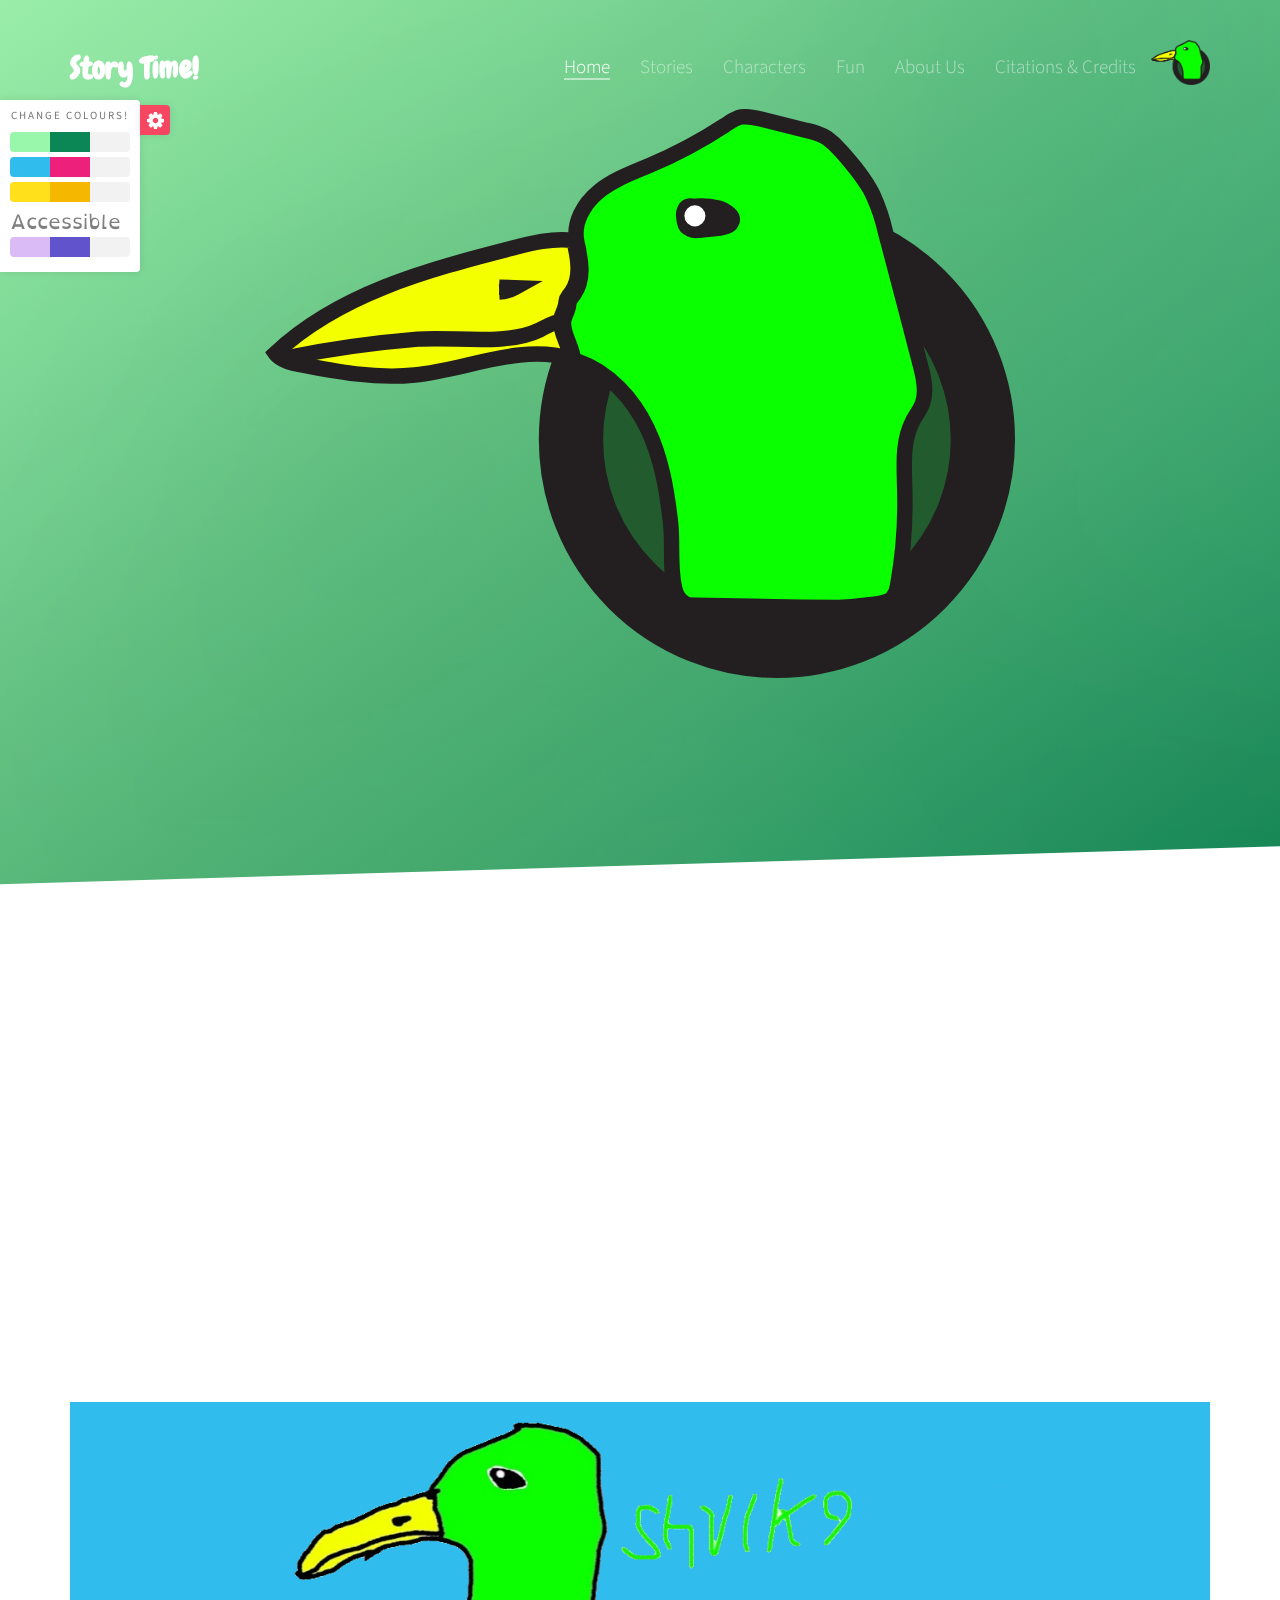
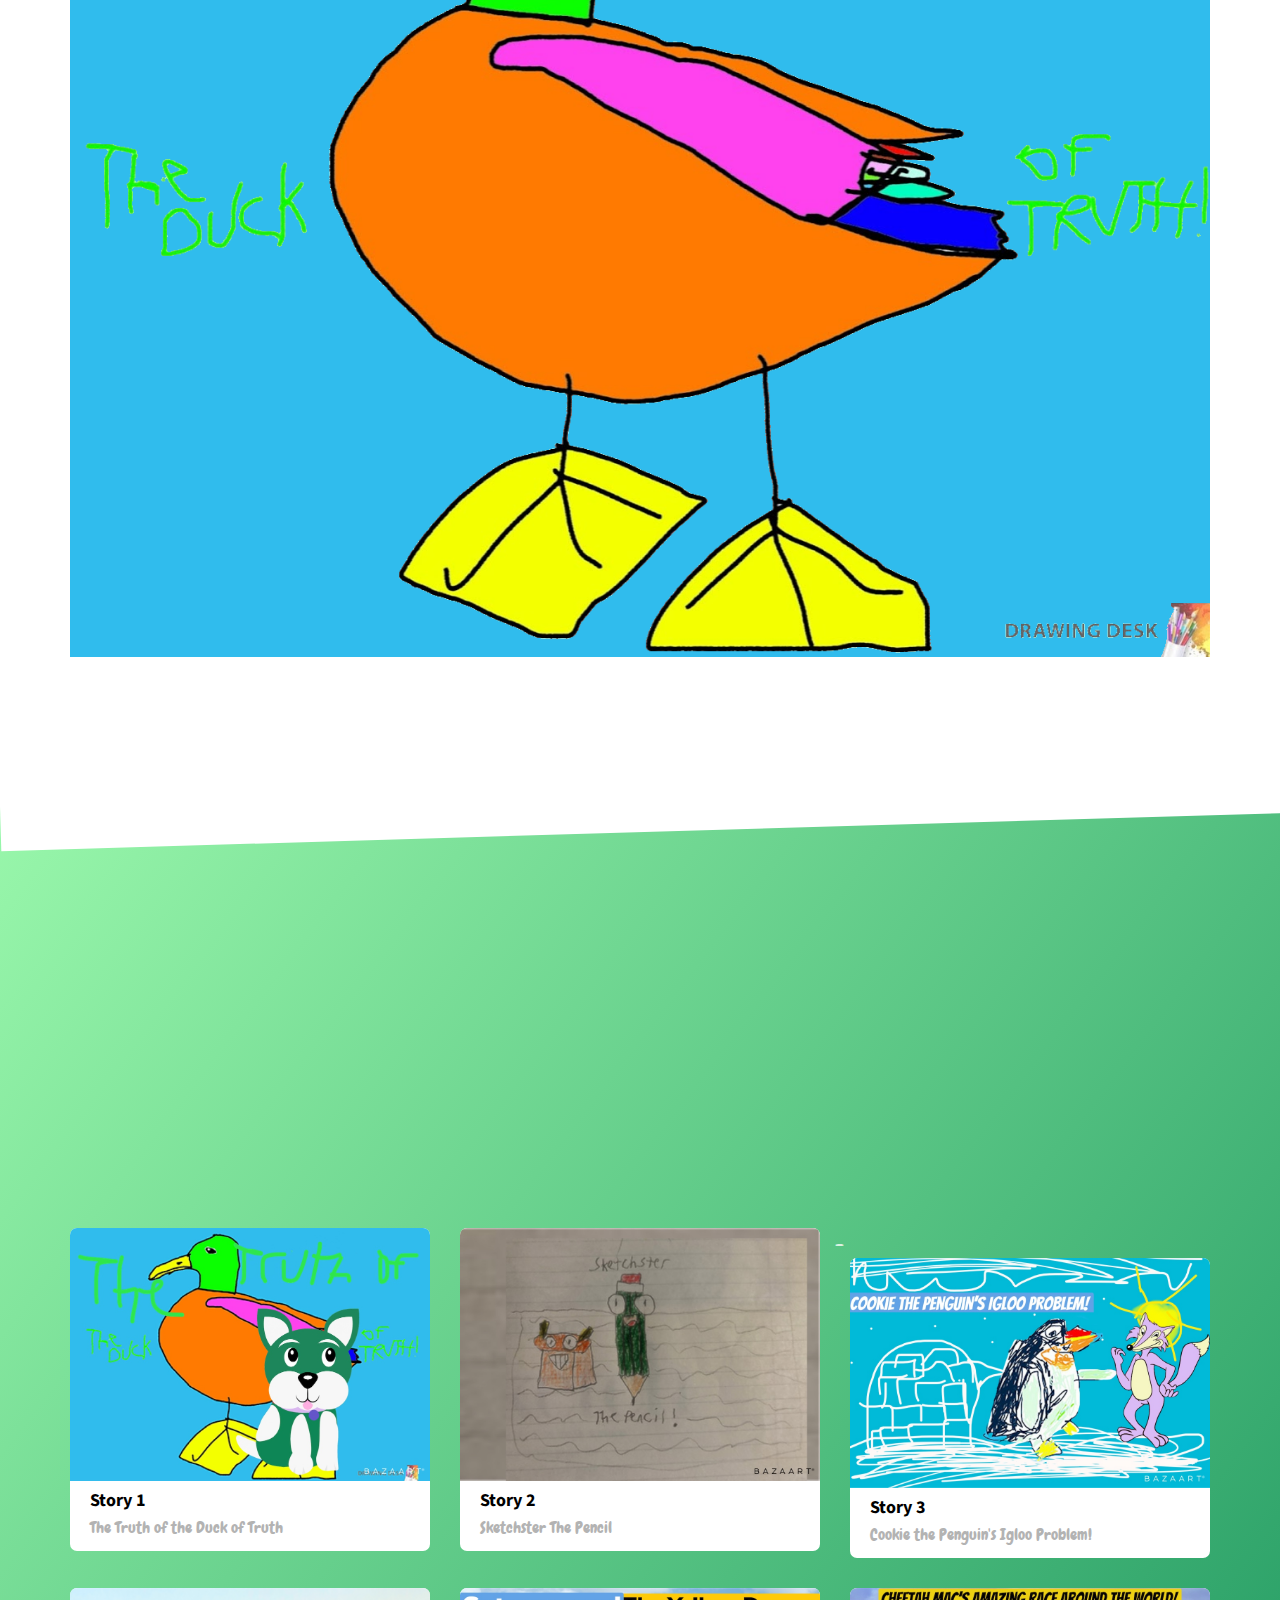
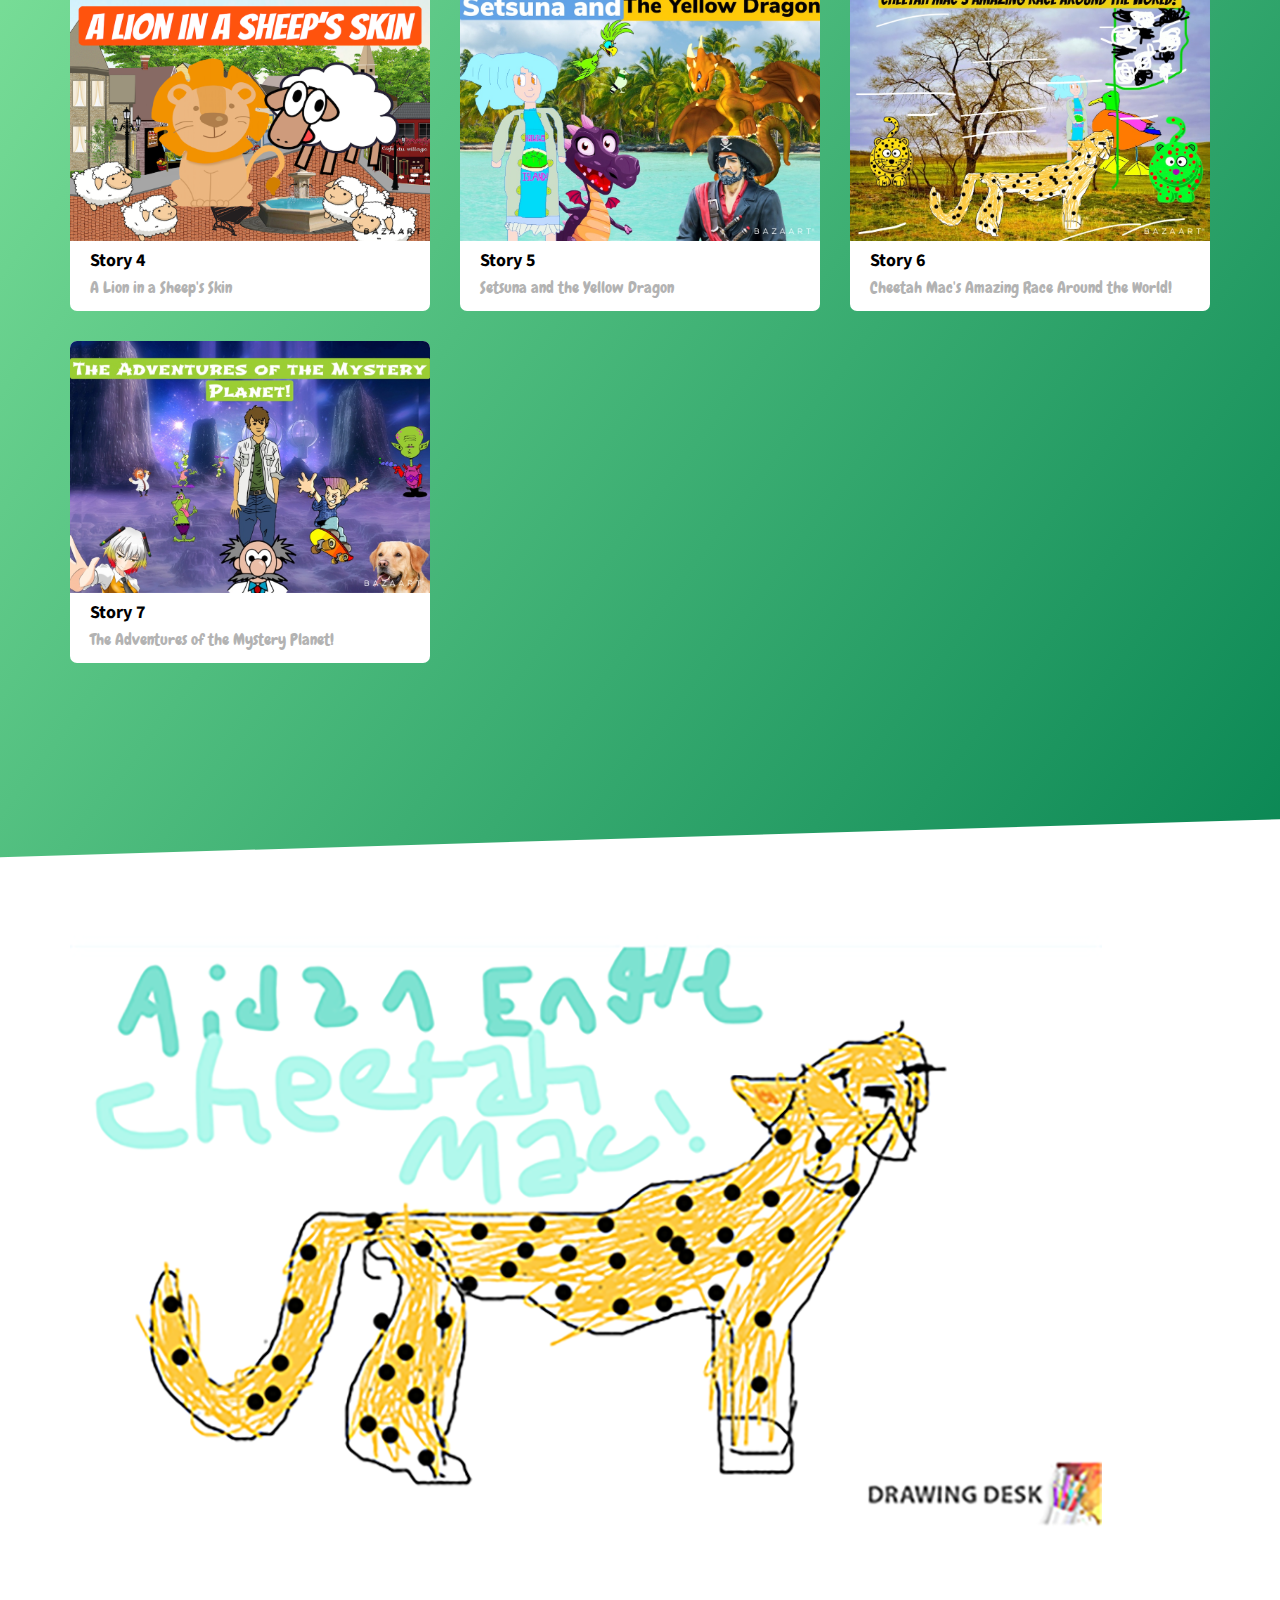
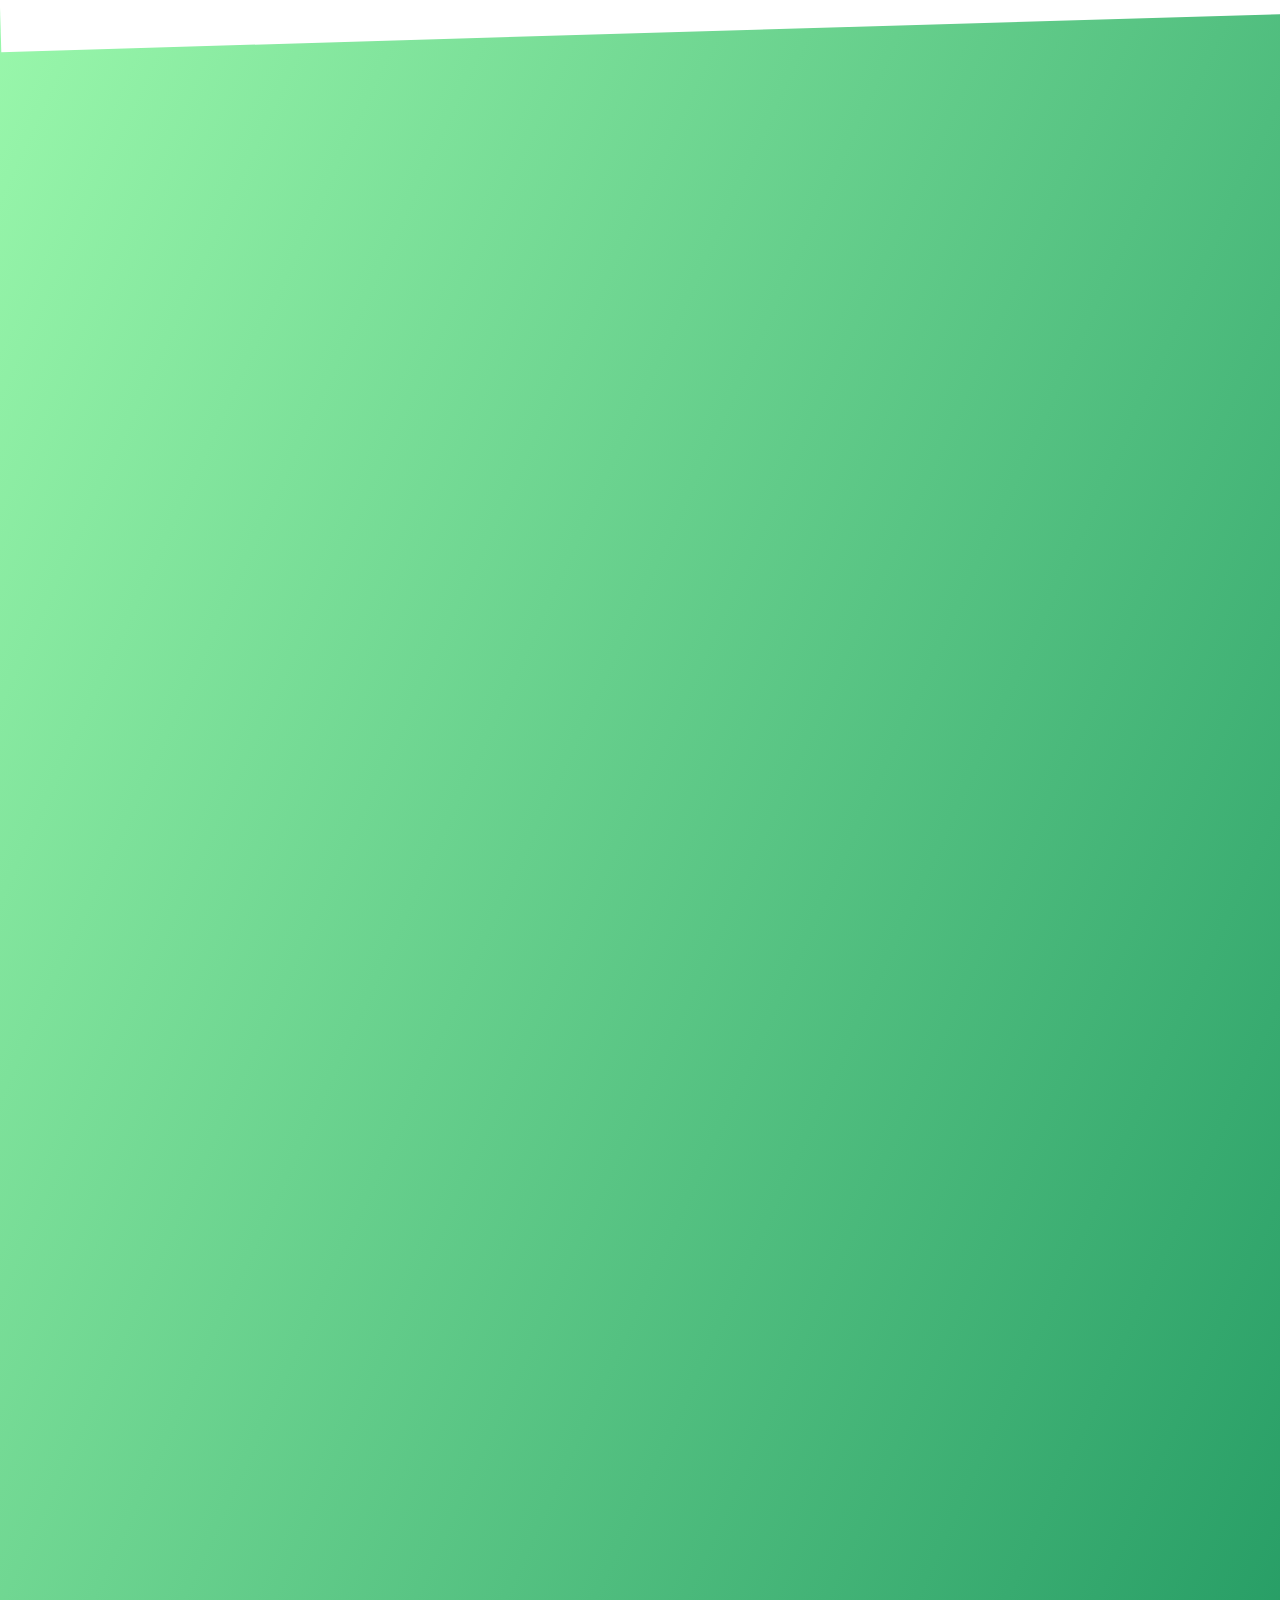
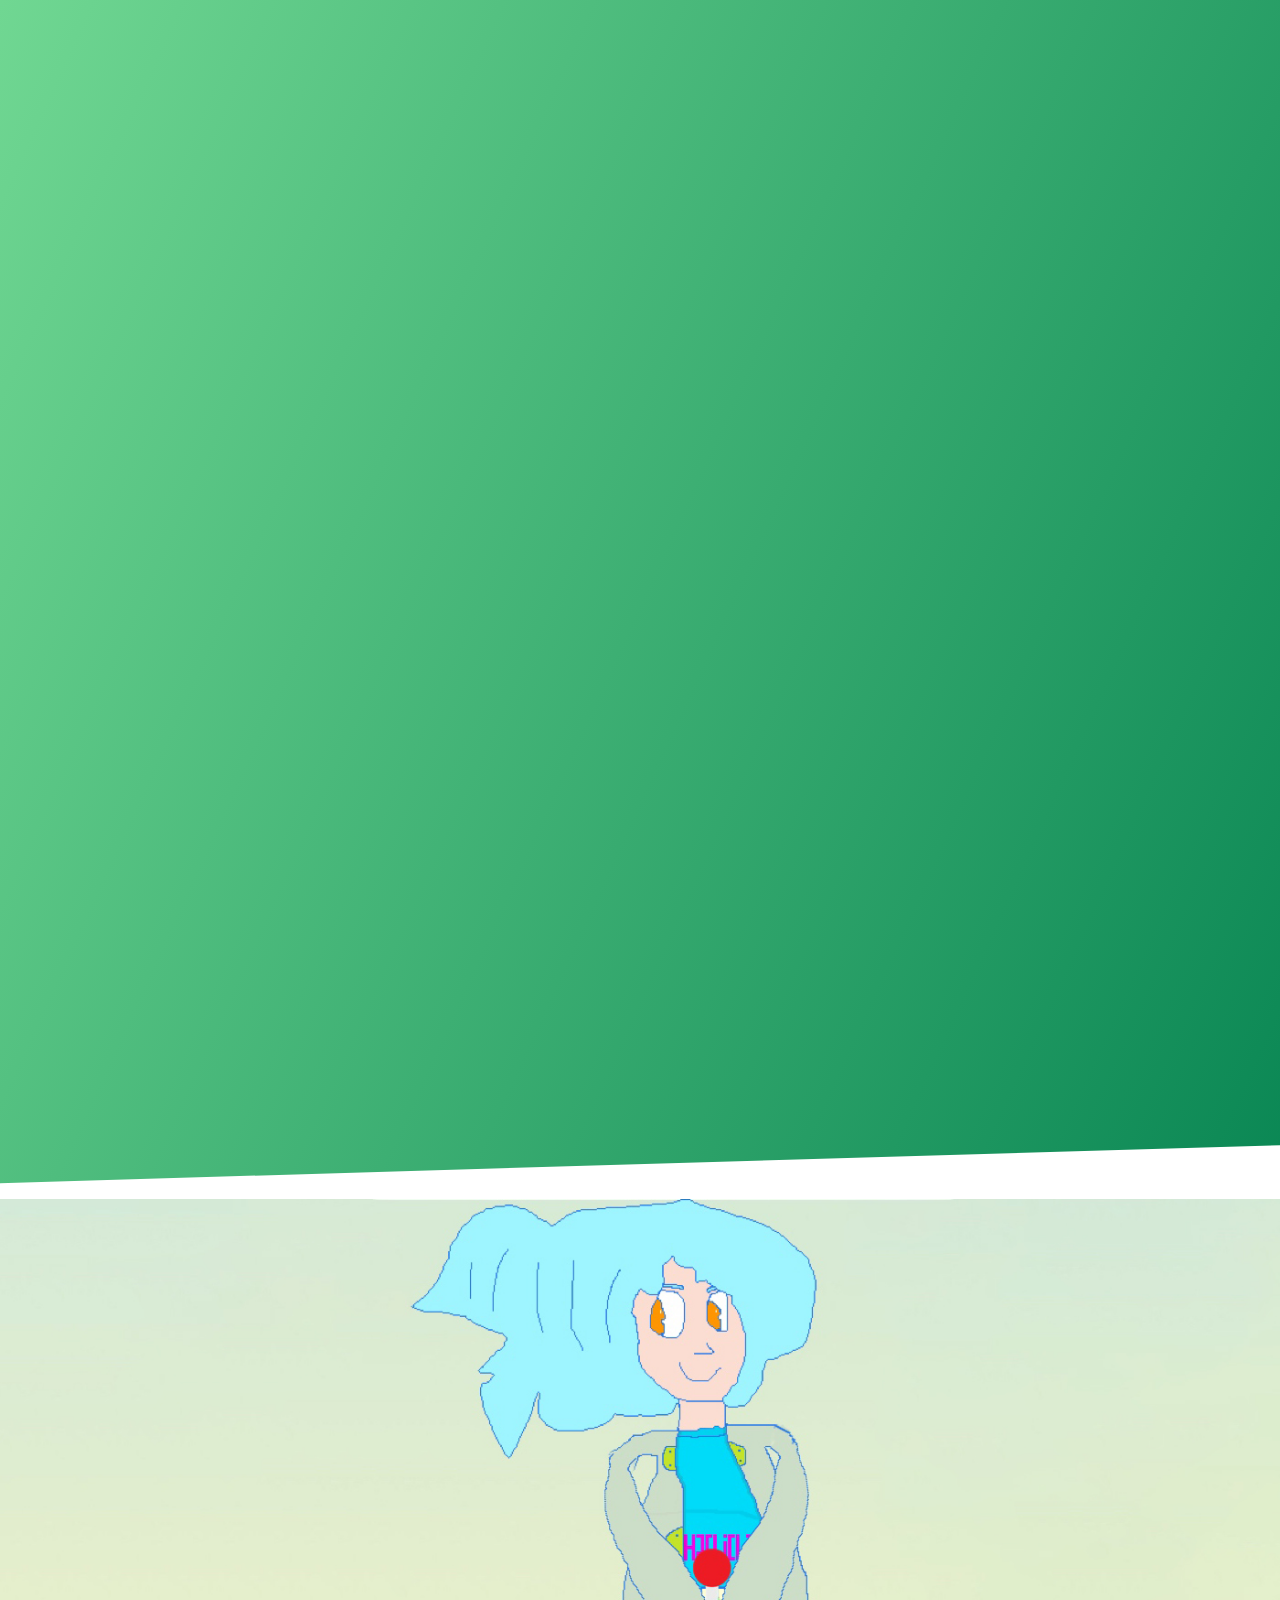
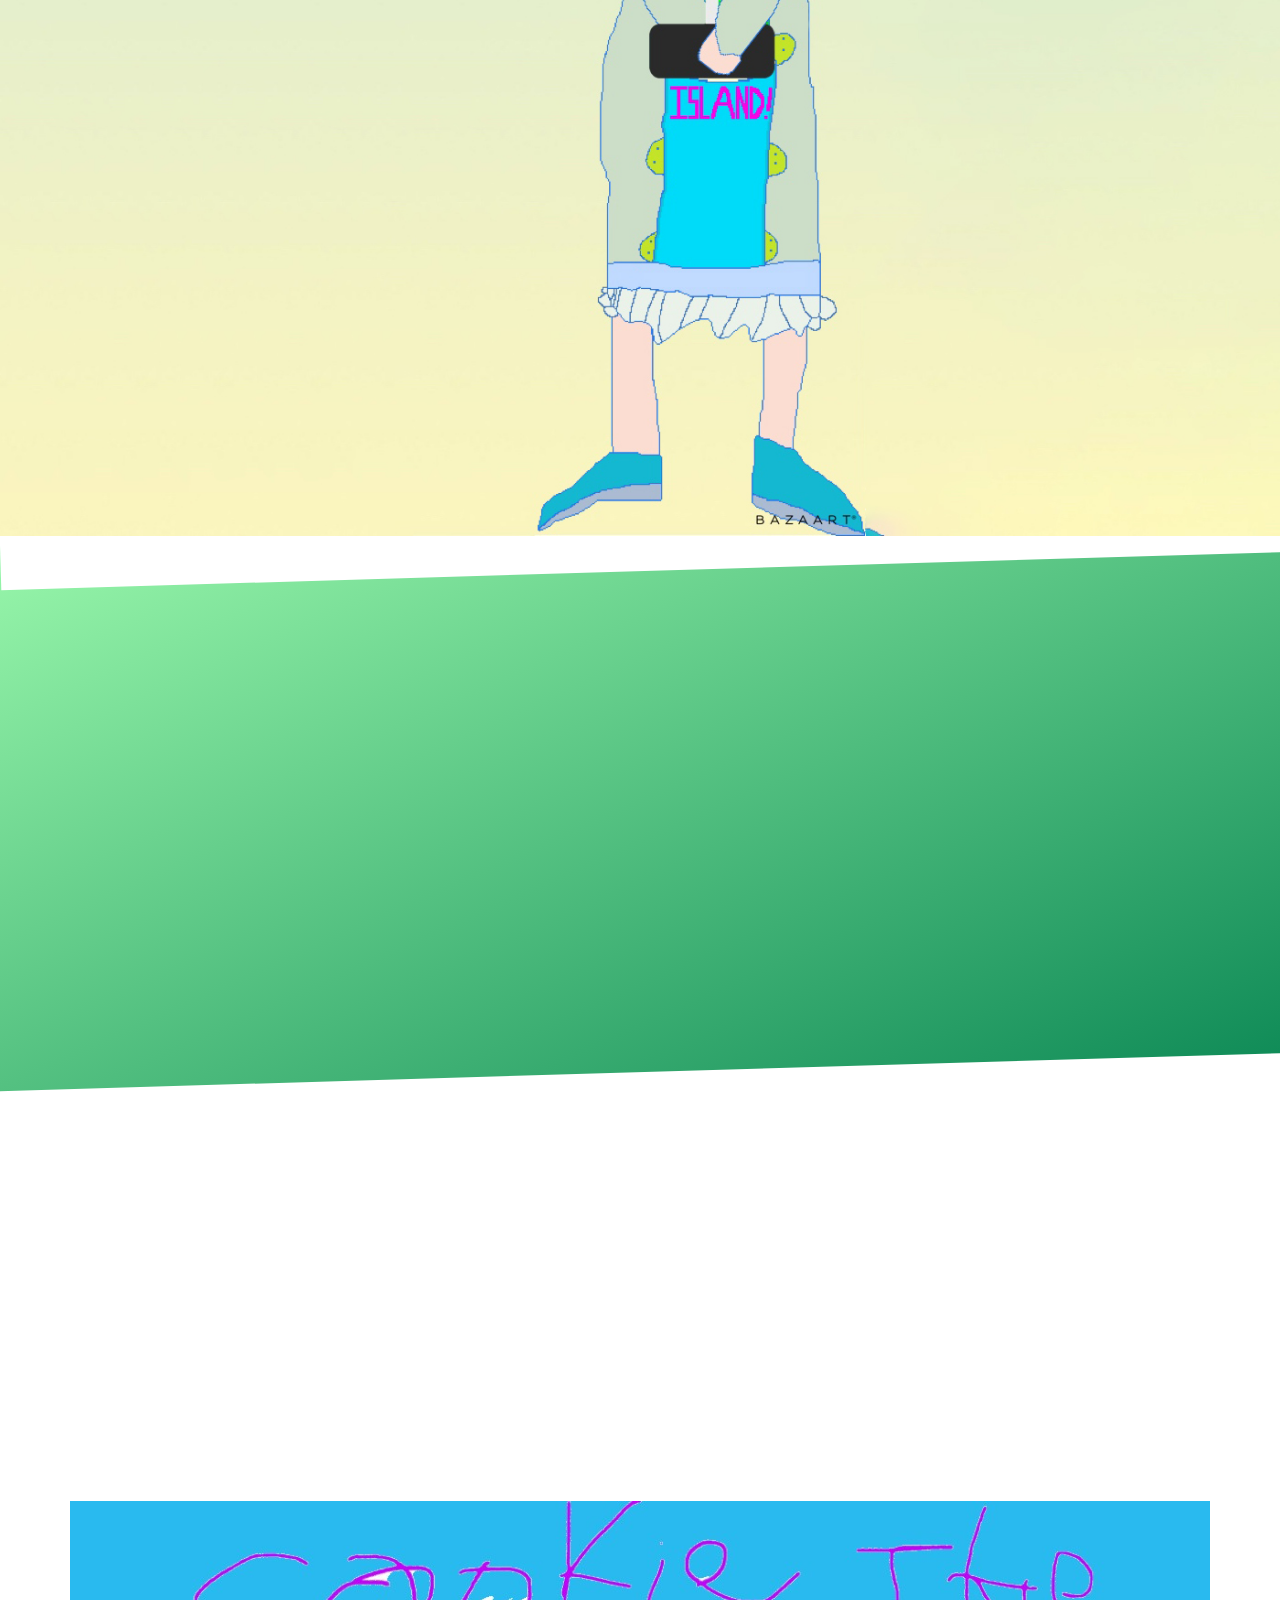
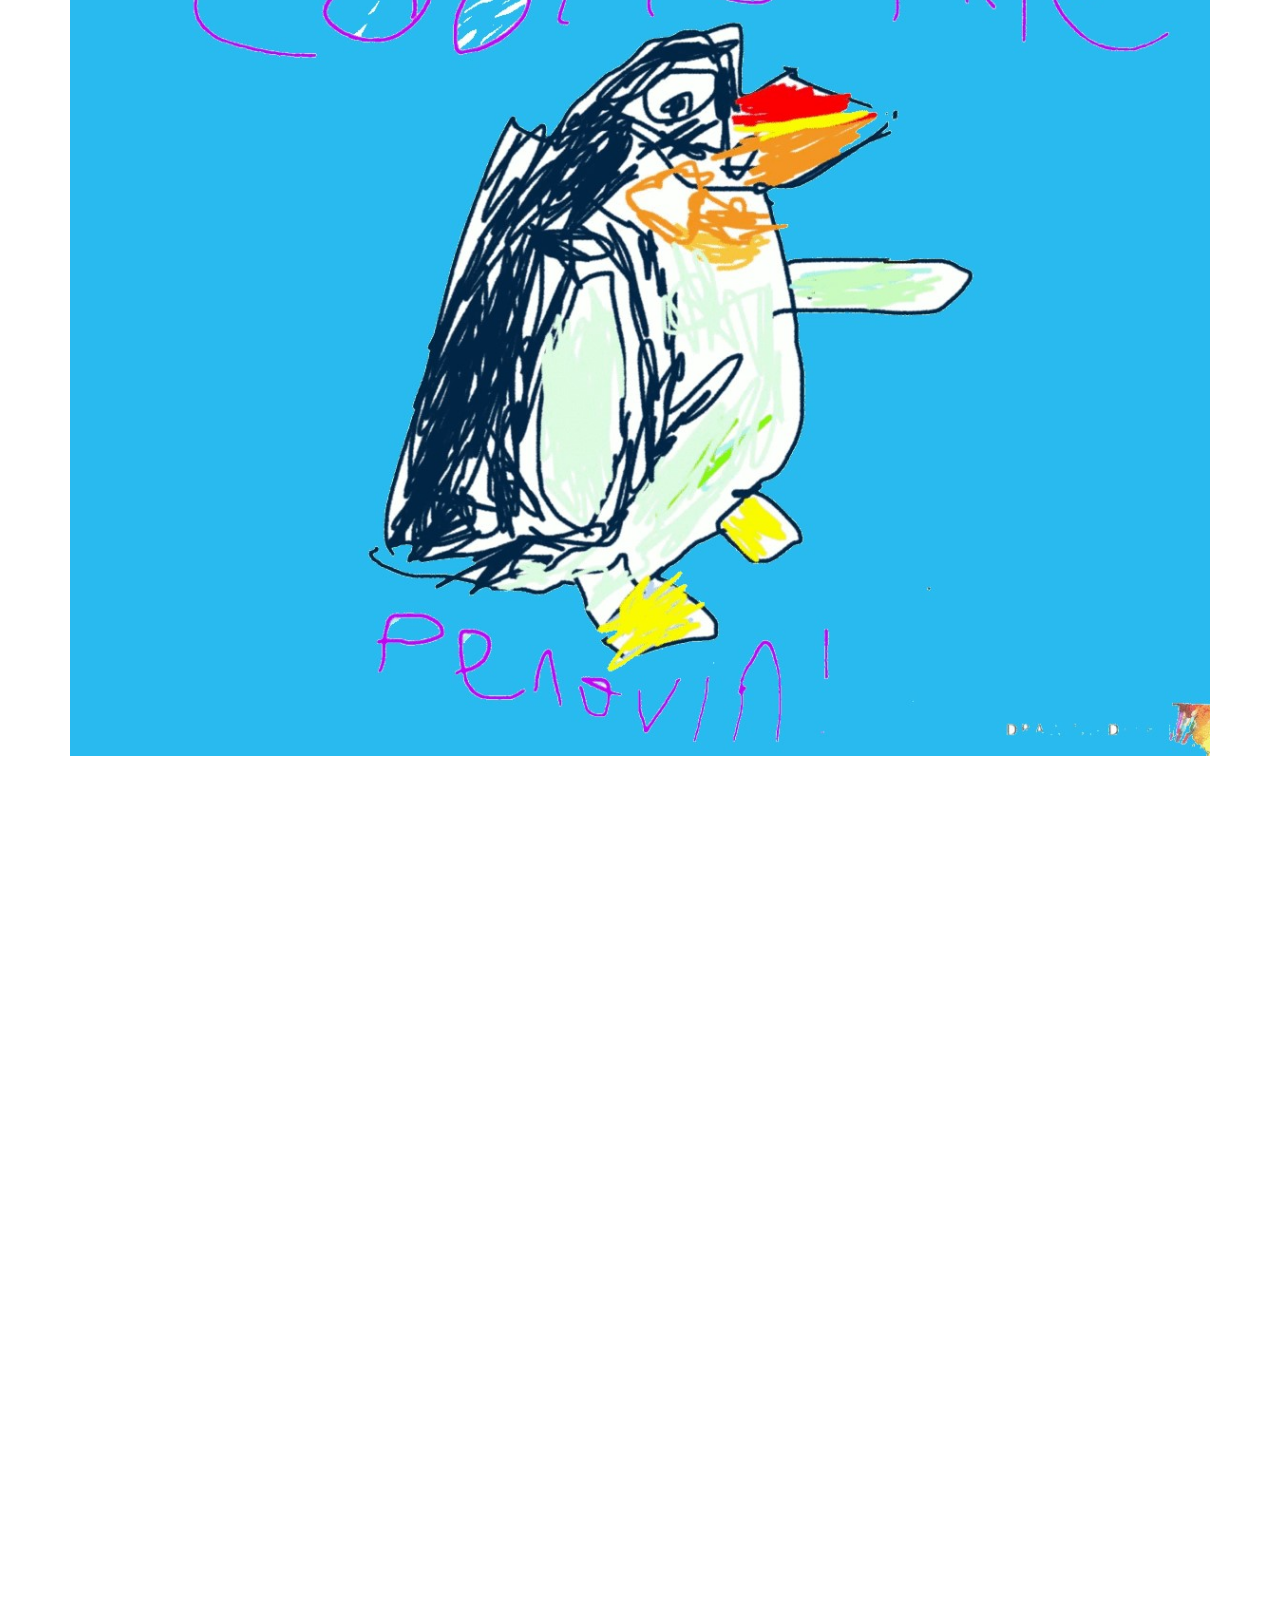
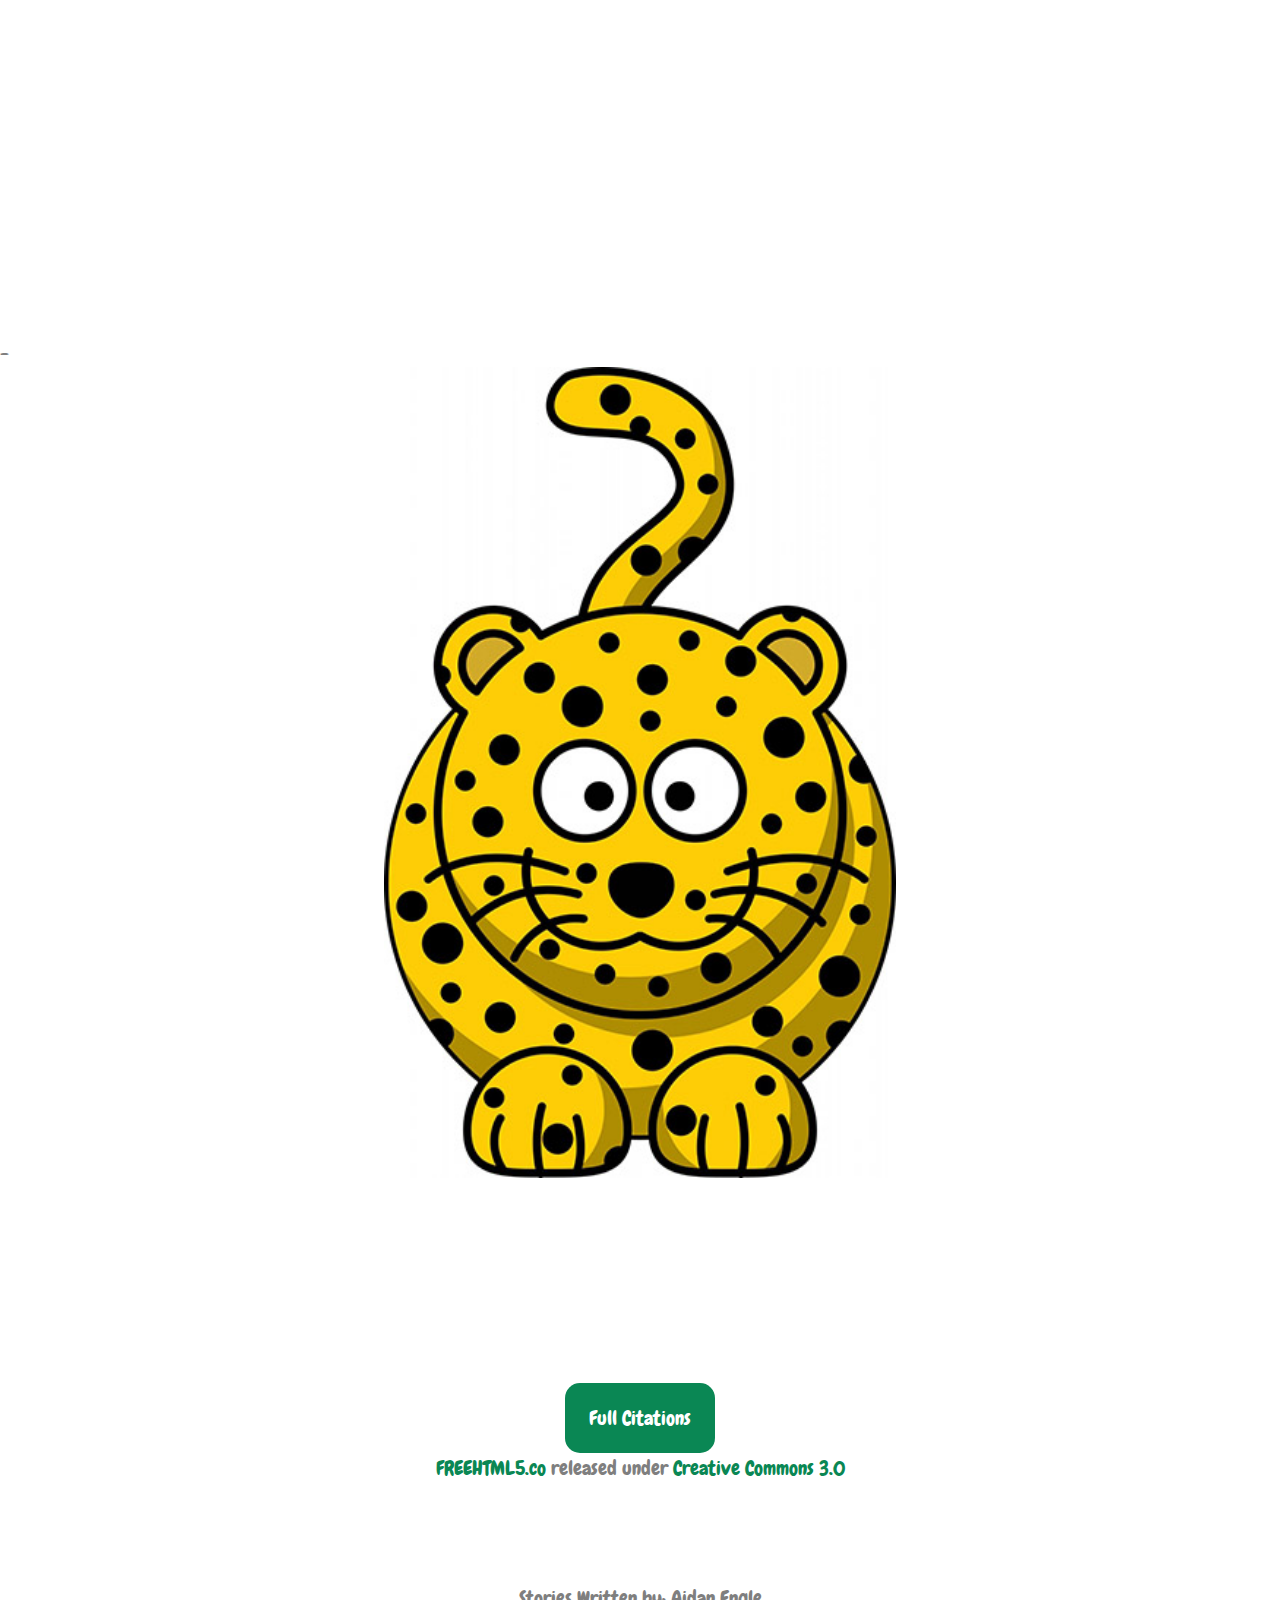
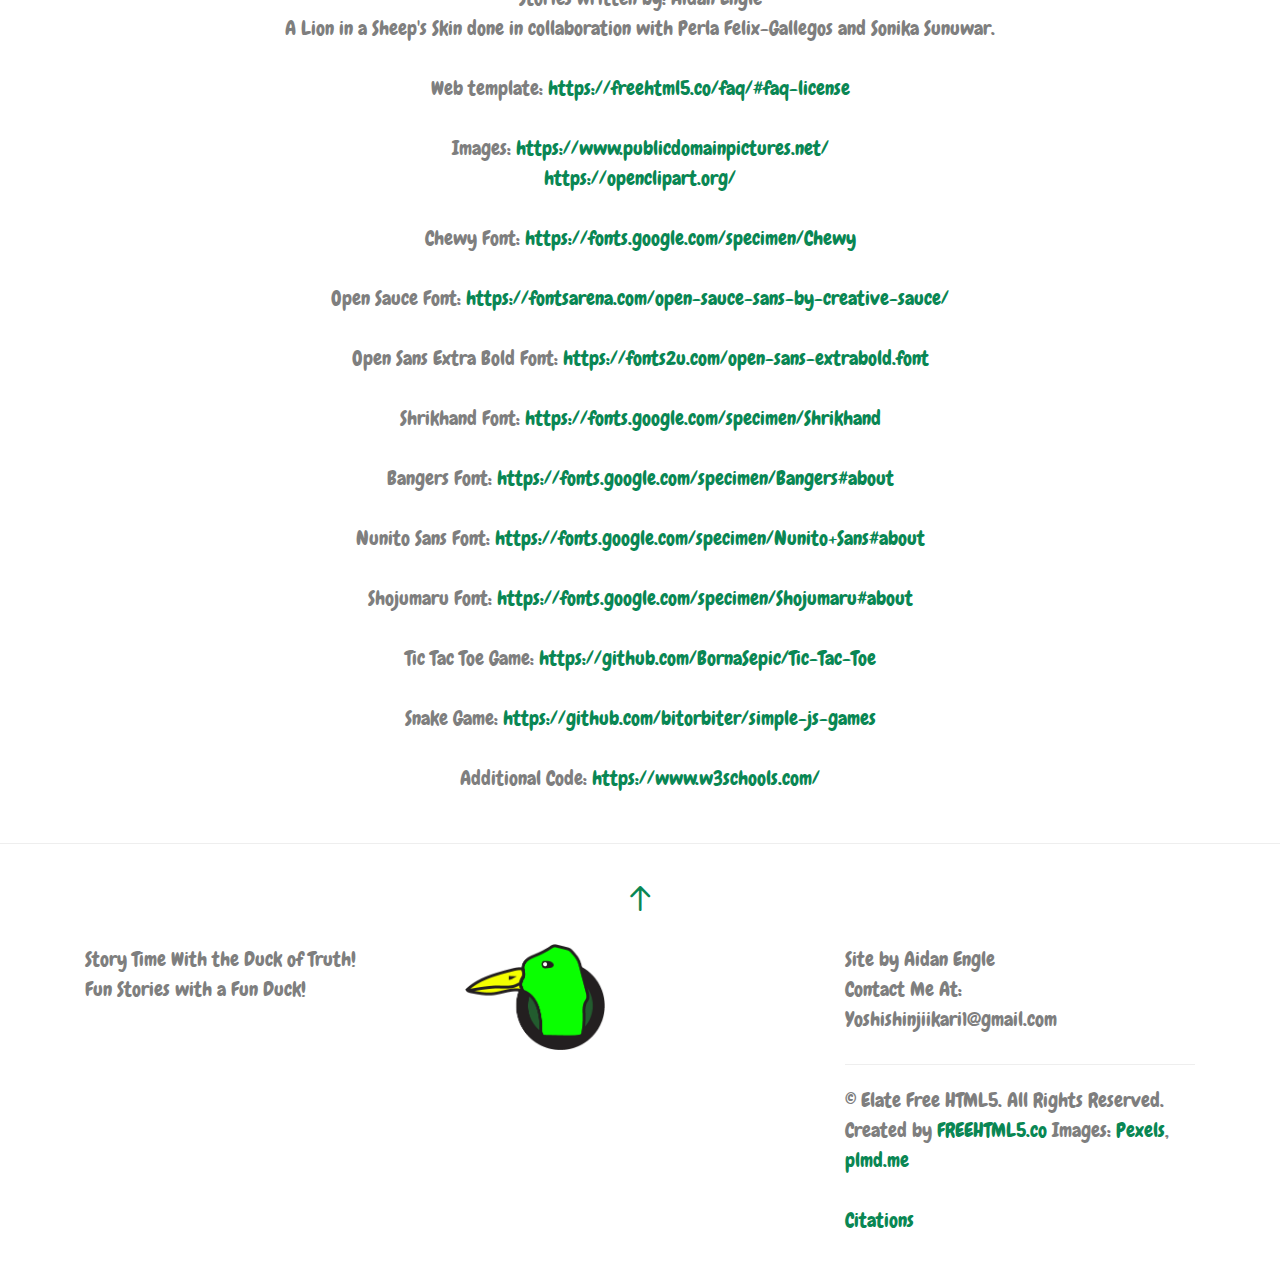
==== commit cb67aa0a: "2024 Updates" ====
--- a/index.html
+++ b/index.html
@@ -577,9 +577,10 @@
 						
 						Her favorite drink is Orange Juice
 					<br>
-					No character design currently
 Appearances: Setsuna and the Yellow Dragon
 Cheetah Mac's Amazing Race Around the World!
+<br>
+A Lion in a Sheep's Skin (SECRET!)
 
 					</span>
 					</div>
@@ -744,8 +745,8 @@
 						<figure><img src="images/Aidan-Engle.jpg" alt="Aidan Engle"></figure>
 						<h3>Aidan Engle</h3>
 						<span class="fh5co-position">Web Developer</span>
-						<p>My name is Aidan Engle, and I am a 10th Grade student at Dauphin County Technical School. I am studying Web Development and Design. I enjoy playing video games, making picture and videos, and, of course, creating websites! I hope you enjoy Story Time with the Duck of Truth!<br><br>
-						Fun Fact: The "Shulk 9" on the Duck of Truth is my online username."	
+						<p>My name is Aidan Engle, and I am a 12th Grade high school student. I am studying Web Development and Game Design. I enjoy playing video games, making picture and videos, and, of course, creating websites! I hope you enjoy Story Time with the Duck of Truth!<br><br>
+							Fun Fact: The "Shulk 9" on the Duck of Truth is my online username."	
 							<br><br><br><br></p>
 					</div>
 				</div>
@@ -959,7 +960,7 @@
 						<br>
 						Contact Me At:
 						<br>
-						24aengle@dc-tech.org
+						Yoshishinjiikari1@gmail.com
 					</p>
 					<hr>
 					<p>&copy; Elate Free HTML5. All Rights Reserved. <br>Created by <a href="http://freehtml5.co/" target="_blank">FREEHTML5.co</a> Images: <a href="http://pexels.com/" target="_blank">Pexels</a>, <a href="http://plmd.me/" target="_blank">plmd.me</a></p>
--- a/css/style.css
+++ b/css/style.css
@@ -115,8 +115,7 @@
 .background1 {
   color: #fff;
   background-image: -webkit-gradient(linear, 0% 0%, 100% 100%, color-stop(0, #1cda44), color-stop(1, #0A8754));
-  margin: 20px;
-  width: 90%;
+  width: 100%;
 }
 
 .background1 button {
@@ -129,8 +128,7 @@
 .background2 {
   color: #fff;
   background-image: -webkit-gradient(linear, 0% 0%, 100% 100%, color-stop(0, #3a9447), color-stop(1, #ffbc22));
-  margin: 20px;
-  width: 90%;
+  width: 100%;
 }
 
 .background2 button {
@@ -145,8 +143,7 @@
 .background3 {
   color: #fff;
   background-image: -webkit-gradient(linear, 0% 0%, 100% 100%, color-stop(0, #2291ae), color-stop(1, #0A8754));
-  margin: 20px;
-  width: 90%;
+  width: 100%;
 }
 
 .background3 button {
@@ -161,8 +158,7 @@
 .background5 {
   color: #111;
   background-image: -webkit-gradient(linear, 0% 0%, 100% 100%, color-stop(0, #98daff), color-stop(1, #f5ff39));
-  margin: 20px;
-  width: 90%;
+  width: 100%;
 }
 
 .background5 button {
@@ -177,8 +173,7 @@
 .background6 {
   color: #111;
   background-image: -webkit-gradient(linear, 0% 0%, 100% 100%, color-stop(0, rgb(250, 127, 127)), color-stop(1, #de85f0));
-  margin: 20px;
-  width: 90%;
+  width: 100%;
 }
 
 .background6 button {
@@ -193,8 +188,7 @@
 .background7 {
   color: #fff;
   background-image: -webkit-gradient(linear, 0% 0%, 100% 100%, color-stop(0, #424292), color-stop(1, #593159));
-  margin: 20px;
-  width: 90%;
+  width: 100%;
 }
 
 .space-header {
@@ -213,8 +207,7 @@
 .background8 {
   color: #fff;
   background-image: -webkit-gradient(linear, 0% 0%, 100% 100%, color-stop(0, #ffd000), color-stop(1, #0eca7f));
-  margin: 20px;
-  width: 90%;
+  width: 100%;
 }
 
 .background8 button {
@@ -225,6 +218,10 @@
   background-color: #9795f7;
 }
 
+.story-text {
+  margin: 20px;
+  width: 90%;
+}
 
 body {
   font-family: "Chewy", Arial, sans-serif;
@@ -1607,6 +1604,7 @@
   color: #7f7f7f;
   position: relative;
   width: 100%;
+  margin: 0px !important;
 }
 
 #footer .gotop {
@@ -1804,6 +1802,21 @@
   animation-fill-mode: both;
 }
 
+.img{
+  max-width: 20%;
+  display: block;
+ }
+ 
+ .img2{
+   max-width: 40%;
+   display: block;
+  }
+ 
+  .img3{
+   max-width: 60%;
+   display: block;
+  }
+
 
 /*# sourceMappingURL=style.css.map */
 
--- a/css/style.css
+++ b/css/style.css
@@ -115,8 +115,7 @@
 .background1 {
   color: #fff;
   background-image: -webkit-gradient(linear, 0% 0%, 100% 100%, color-stop(0, #1cda44), color-stop(1, #0A8754));
-  margin: 20px;
-  width: 90%;
+  width: 100%;
 }
 
 .background1 button {
@@ -129,8 +128,7 @@
 .background2 {
   color: #fff;
   background-image: -webkit-gradient(linear, 0% 0%, 100% 100%, color-stop(0, #3a9447), color-stop(1, #ffbc22));
-  margin: 20px;
-  width: 90%;
+  width: 100%;
 }
 
 .background2 button {
@@ -145,8 +143,7 @@
 .background3 {
   color: #fff;
   background-image: -webkit-gradient(linear, 0% 0%, 100% 100%, color-stop(0, #2291ae), color-stop(1, #0A8754));
-  margin: 20px;
-  width: 90%;
+  width: 100%;
 }
 
 .background3 button {
@@ -161,8 +158,7 @@
 .background5 {
   color: #111;
   background-image: -webkit-gradient(linear, 0% 0%, 100% 100%, color-stop(0, #98daff), color-stop(1, #f5ff39));
-  margin: 20px;
-  width: 90%;
+  width: 100%;
 }
 
 .background5 button {
@@ -177,8 +173,7 @@
 .background6 {
   color: #111;
   background-image: -webkit-gradient(linear, 0% 0%, 100% 100%, color-stop(0, rgb(250, 127, 127)), color-stop(1, #de85f0));
-  margin: 20px;
-  width: 90%;
+  width: 100%;
 }
 
 .background6 button {
@@ -193,8 +188,7 @@
 .background7 {
   color: #fff;
   background-image: -webkit-gradient(linear, 0% 0%, 100% 100%, color-stop(0, #424292), color-stop(1, #593159));
-  margin: 20px;
-  width: 90%;
+  width: 100%;
 }
 
 .space-header {
@@ -213,8 +207,7 @@
 .background8 {
   color: #fff;
   background-image: -webkit-gradient(linear, 0% 0%, 100% 100%, color-stop(0, #ffd000), color-stop(1, #0eca7f));
-  margin: 20px;
-  width: 90%;
+  width: 100%;
 }
 
 .background8 button {
@@ -225,6 +218,10 @@
   background-color: #9795f7;
 }
 
+.story-text {
+  margin: 20px;
+  width: 90%;
+}
 
 body {
   font-family: "Chewy", Arial, sans-serif;
@@ -1607,6 +1604,7 @@
   color: #7f7f7f;
   position: relative;
   width: 100%;
+  margin: 0px !important;
 }
 
 #footer .gotop {
@@ -1804,6 +1802,21 @@
   animation-fill-mode: both;
 }
 
+.img{
+  max-width: 20%;
+  display: block;
+ }
+ 
+ .img2{
+   max-width: 40%;
+   display: block;
+  }
+ 
+  .img3{
+   max-width: 60%;
+   display: block;
+  }
+
 
 /*# sourceMappingURL=style.css.map */
 
